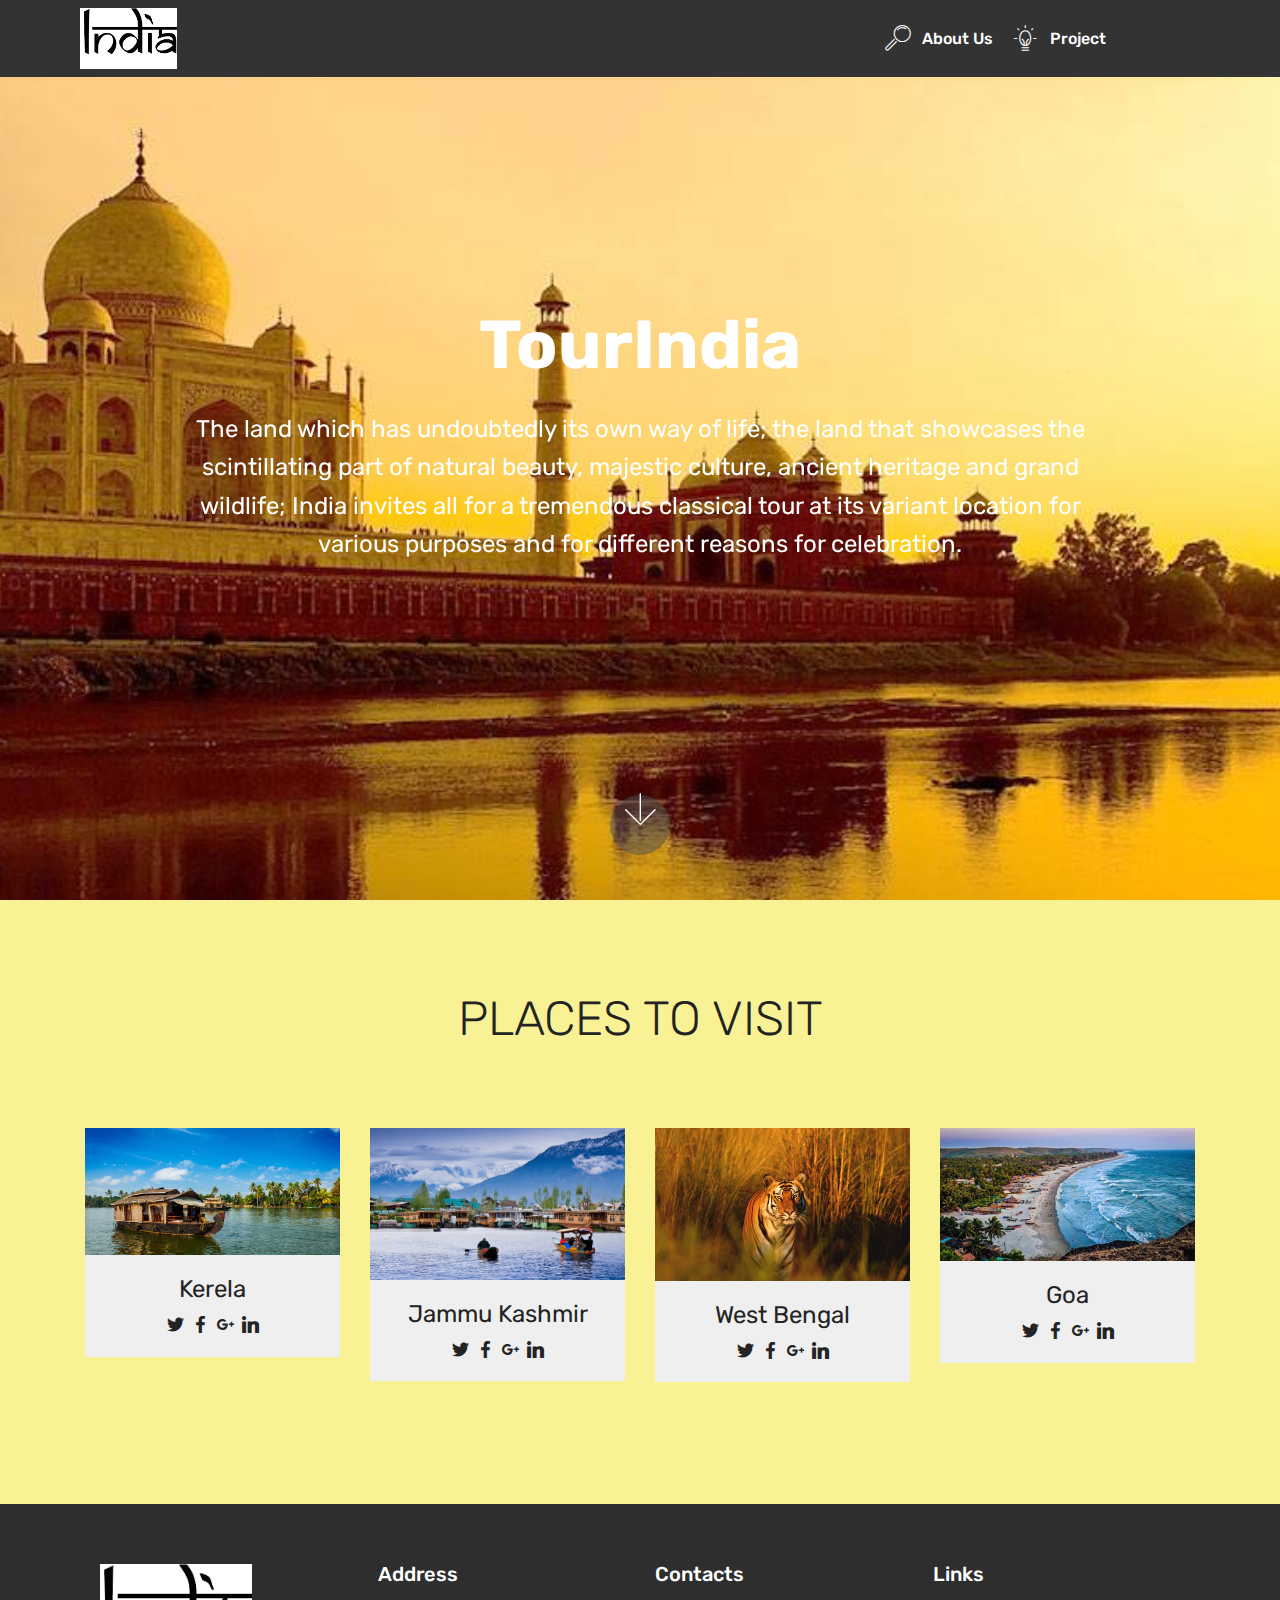
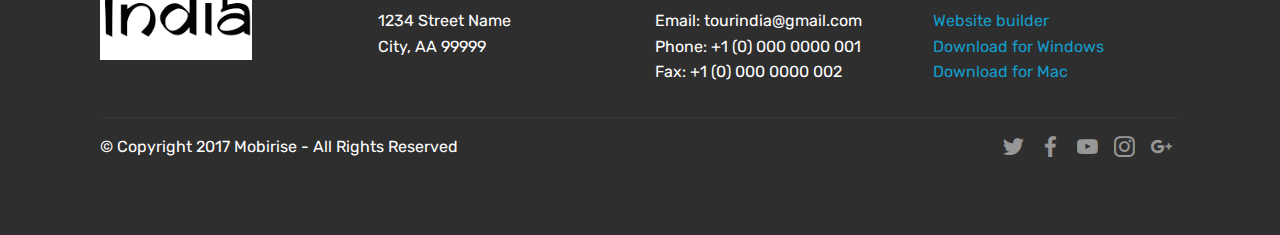
==== index.html @ 7cd4417c "create github pages" ====
<!DOCTYPE html>
<html >
<head>
  <!-- Site made with Mobirise Website Builder v4.6.5, https://mobirise.com -->
  <meta charset="UTF-8">
  <meta http-equiv="X-UA-Compatible" content="IE=edge">
  <meta name="generator" content="Mobirise v4.6.5, mobirise.com">
  <meta name="viewport" content="width=device-width, initial-scale=1, minimum-scale=1">
  <link rel="shortcut icon" href="assets/images/3-1-442x114.png" type="image/x-icon">
  <meta name="description" content="">
  <title>Home</title>
  <link rel="stylesheet" href="assets/web/assets/mobirise-icons/mobirise-icons.css">
  <link rel="stylesheet" href="assets/tether/tether.min.css">
  <link rel="stylesheet" href="assets/bootstrap/css/bootstrap.min.css">
  <link rel="stylesheet" href="assets/bootstrap/css/bootstrap-grid.min.css">
  <link rel="stylesheet" href="assets/bootstrap/css/bootstrap-reboot.min.css">
  <link rel="stylesheet" href="assets/socicon/css/styles.css">
  <link rel="stylesheet" href="assets/dropdown/css/style.css">
  <link rel="stylesheet" href="assets/theme/css/style.css">
  <link rel="stylesheet" href="assets/mobirise/css/mbr-additional.css" type="text/css">
  
  
  
</head>
<body>

<!-- Google Analytics -->
<!-- Global site tag (gtag.js) - Google Analytics -->
<script async src="https://www.googletagmanager.com/gtag/js?id=UA-113902270-1"></script>
<script>
  window.dataLayer = window.dataLayer || [];
  function gtag(){dataLayer.push(arguments);}
  gtag('js', new Date());

  gtag('config', 'UA-113902270-1');
</script>

<!-- /Google Analytics -->


  <section class="menu cid-qJ8VXp7LiE" once="menu" id="menu1-1">

    

    <nav class="navbar navbar-expand beta-menu navbar-dropdown align-items-center navbar-fixed-top navbar-toggleable-sm">
        <button class="navbar-toggler navbar-toggler-right" type="button" data-toggle="collapse" data-target="#navbarSupportedContent" aria-controls="navbarSupportedContent" aria-expanded="false" aria-label="Toggle navigation">
            <div class="hamburger">
                <span></span>
                <span></span>
                <span></span>
                <span></span>
            </div>
        </button>
        <div class="menu-logo">
            <div class="navbar-brand">
                <span class="navbar-logo">
                    <a href="https://mobirise.com">
                         <img src="assets/images/3-1-442x114.png" alt="Mobirise" title="" style="height: 3.8rem;">
                    </a>
                </span>
                <span class="navbar-caption-wrap"><a class="navbar-caption text-white display-4" href="https://mobirise.com"></a></span>
            </div>
        </div>
        <div class="collapse navbar-collapse" id="navbarSupportedContent">
            <ul class="navbar-nav nav-dropdown nav-right" data-app-modern-menu="true"><li class="nav-item">
                    <a class="nav-link link text-white display-4" href="index.html#footer1-4">
                        <span class="mbri-search mbr-iconfont mbr-iconfont-btn"></span>
                        About Us
                    </a>
                </li><li class="nav-item"><a class="nav-link link text-white display-4" href="page1.html"><span class="mbri-idea mbr-iconfont mbr-iconfont-btn"></span>
                        Project &nbsp; &nbsp; &nbsp; &nbsp; &nbsp; &nbsp; &nbsp; &nbsp; &nbsp; &nbsp;&nbsp;</a></li></ul>
            
        </div>
    </nav>
</section>

<section class="engine"><a href="https://mobirise.ws/h">how to make own website</a></section><section class="cid-qJ8TWxuLYq mbr-fullscreen mbr-parallax-background" id="header2-0">

    

    

    <div class="container align-center">
        <div class="row justify-content-md-center">
            <div class="mbr-white col-md-10">
                <h1 class="mbr-section-title mbr-bold pb-3 mbr-fonts-style display-1">
                    TourIndia</h1>
                
                <p class="mbr-text pb-3 mbr-fonts-style display-5">
                    The land which has undoubtedly its own way of life; the land that showcases the scintillating part of natural beauty, majestic culture, ancient heritage and grand wildlife; India invites all for a tremendous classical tour at its variant location for various purposes and for different reasons for celebration.
                </p>
                
            </div>
        </div>
    </div>
    <div class="mbr-arrow hidden-sm-down" aria-hidden="true">
        <a href="#next">
            <i class="mbri-down mbr-iconfont"></i>
        </a>
    </div>
</section>

<section class="features16 cid-qJ8Z9DR9eZ" id="features16-3">
    
    
    
    <div class="container align-center">
        <h2 class="pb-3 mbr-fonts-style mbr-section-title display-2">PLACES TO VISIT</h2>
        <h3 class="pb-5 mbr-section-subtitle mbr-fonts-style mbr-light display-5"></h3>
        <div class="row media-row">
            
        <div class="team-item col-lg-3 col-md-6">
                <div class="item-image">
                    <a href="https://en.wikipedia.org/wiki/Kerela,_Mali" target="_blank"><img src="assets/images/2-1-800x400.jpg" alt="" title=""></a>
                </div>
                <div class="item-caption py-3">
                    <div class="item-name px-2">
                        <p class="mbr-fonts-style display-5">Kerela<br></p>
                    </div>
                    <div class="item-role px-2">
                        <p></p>
                    </div>
                    <div class="item-social pt-2">
                        <a href="https://twitter.com/mobirise" target="_blank">
                            <span class="p-1 socicon-twitter socicon mbr-iconfont mbr-iconfont-social"></span>
                        </a>
                        <a href="https://www.facebook.com/pages/Mobirise/1616226671953247" target="_blank">
                            <span class="p-1 socicon-facebook socicon mbr-iconfont mbr-iconfont-social"></span>
                        </a>
                        <a href="https://plus.google.com/u/0/+Mobirise" target="_blank">
                            <span class="p-1 socicon-googleplus socicon mbr-iconfont mbr-iconfont-social"></span>
                        </a>
                        <a href="https://www.linkedin.com/in/mobirise" target="_blank">
                            <span class="p-1 socicon-linkedin socicon mbr-iconfont mbr-iconfont-social"></span>
                        </a>
                        <a href="https://www.instagram.com/mobirise/" target="_blank">
                            
                        </a>
                        <a href="https://www.youtube.com/channel/UCt_tncVAetpK5JeM8L-8jyw" target="_blank">    
                            
                        </a>
                    </div>
                </div>
            </div><div class="team-item col-lg-3 col-md-6">
                <div class="item-image">
                    <a href="https://en.wikipedia.org/wiki/Jammu_and_Kashmir" target="_blank"><img src="assets/images/4-754x450.png" alt="" title=""></a>
                </div>
                <div class="item-caption py-3">
                    <div class="item-name px-2">
                        <p class="mbr-fonts-style display-5">Jammu Kashmir</p>
                    </div>
                    <div class="item-role px-2">
                        <p></p>
                    </div>
                    <div class="item-social pt-2">
                        <a href="https://twitter.com/mobirise" target="_blank">
                            <span class="p-1 socicon-twitter socicon mbr-iconfont mbr-iconfont-social"></span>
                        </a>
                        <a href="https://www.facebook.com/pages/Mobirise/1616226671953247" target="_blank">
                            <span class="p-1 socicon-facebook socicon mbr-iconfont mbr-iconfont-social"></span>
                        </a>
                        <a href="https://plus.google.com/u/0/+Mobirise" target="_blank">
                            <span class="p-1 socicon-googleplus socicon mbr-iconfont mbr-iconfont-social"></span>
                        </a>
                        <a href="https://www.linkedin.com/in/mobirise" target="_blank">
                            <span class="p-1 socicon-linkedin socicon mbr-iconfont mbr-iconfont-social"></span>
                        </a>
                        <a href="https://www.instagram.com/mobirise/" target="_blank">
                            
                        </a>
                        <a href="https://www.youtube.com/channel/UCt_tncVAetpK5JeM8L-8jyw" target="_blank">    
                            
                        </a>
                    </div>
                </div>
            </div><div class="team-item col-lg-3 col-md-6">
                <div class="item-image">
                    <a href="https://en.wikipedia.org/wiki/West_Bengal" target="_blank"><img src="assets/images/5-1000x600.jpg" alt="" title=""></a>
                </div>
                <div class="item-caption py-3">
                    <div class="item-name px-2">
                        <p class="mbr-fonts-style display-5">West Bengal</p>
                    </div>
                    <div class="item-role px-2">
                        <p></p>
                    </div>
                    <div class="item-social pt-2">
                        <a href="https://twitter.com/mobirise" target="_blank">
                            <span class="p-1 socicon-twitter socicon mbr-iconfont mbr-iconfont-social"></span>
                        </a>
                        <a href="https://www.facebook.com/pages/Mobirise/1616226671953247" target="_blank">
                            <span class="p-1 socicon-facebook socicon mbr-iconfont mbr-iconfont-social"></span>
                        </a>
                        <a href="https://plus.google.com/u/0/+Mobirise" target="_blank">
                            <span class="p-1 socicon-googleplus socicon mbr-iconfont mbr-iconfont-social"></span>
                        </a>
                        <a href="https://www.linkedin.com/in/mobirise" target="_blank">
                            <span class="p-1 socicon-linkedin socicon mbr-iconfont mbr-iconfont-social"></span>
                        </a>
                        <a href="https://www.instagram.com/mobirise/" target="_blank">
                            
                        </a>
                        <a href="https://www.youtube.com/channel/UCt_tncVAetpK5JeM8L-8jyw" target="_blank">    
                            
                        </a>
                    </div>
                </div>
            </div><div class="team-item col-lg-3 col-md-6">
                <div class="item-image">
                    <a href="https://en.wikipedia.org/wiki/Goa" target="_blank"><img src="assets/images/6-738x387.jpg" alt="" title=""></a>
                </div>
                <div class="item-caption py-3">
                    <div class="item-name px-2">
                        <p class="mbr-fonts-style display-5">Goa</p>
                    </div>
                    <div class="item-role px-2">
                        <p></p>
                    </div>
                    <div class="item-social pt-2">
                        <a href="https://twitter.com/mobirise" target="_blank">
                            <span class="p-1 socicon-twitter socicon mbr-iconfont mbr-iconfont-social"></span>
                        </a>
                        <a href="https://www.facebook.com/pages/Mobirise/1616226671953247" target="_blank">
                            <span class="p-1 socicon-facebook socicon mbr-iconfont mbr-iconfont-social"></span>
                        </a>
                        <a href="https://plus.google.com/u/0/+Mobirise" target="_blank">
                            <span class="p-1 socicon-googleplus socicon mbr-iconfont mbr-iconfont-social"></span>
                        </a>
                        <a href="https://www.linkedin.com/in/mobirise" target="_blank">
                            <span class="p-1 socicon-linkedin socicon mbr-iconfont mbr-iconfont-social"></span>
                        </a>
                        <a href="https://www.instagram.com/mobirise/" target="_blank">
                            
                        </a>
                        <a href="https://www.youtube.com/channel/UCt_tncVAetpK5JeM8L-8jyw" target="_blank">    
                            
                        </a>
                    </div>
                </div>
            </div></div>    
    </div>
</section>

<section class="cid-qJ93YgOelG" id="footer1-4">

    

    

    <div class="container">
        <div class="media-container-row content text-white">
            <div class="col-12 col-md-3">
                <div class="media-wrap">
                    <a href="https://mobirise.com/">
                        <img src="assets/images/3-2-442x114.png" alt="Mobirise" title="">
                    </a>
                </div>
            </div>
            <div class="col-12 col-md-3 mbr-fonts-style display-7">
                <h5 class="pb-3">
                    Address
                </h5>
                <p class="mbr-text">
                    1234 Street Name
                    <br>City, AA 99999
                </p>
            </div>
            <div class="col-12 col-md-3 mbr-fonts-style display-7">
                <h5 class="pb-3">
                    Contacts
                </h5>
                <p class="mbr-text">
                    Email: tourindia@gmail.com
                    <br>Phone: +1 (0) 000 0000 001
                    <br>Fax: +1 (0) 000 0000 002
                </p>
            </div>
            <div class="col-12 col-md-3 mbr-fonts-style display-7">
                <h5 class="pb-3">
                    Links
                </h5>
                <p class="mbr-text">
                    <a class="text-primary" href="https://mobirise.com/">Website builder</a>
                    <br><a class="text-primary" href="https://mobirise.com/mobirise-free-win.zip">Download for Windows</a>
                    <br><a class="text-primary" href="https://mobirise.com/mobirise-free-mac.zip">Download for Mac</a>
                </p>
            </div>
        </div>
        <div class="footer-lower">
            <div class="media-container-row">
                <div class="col-sm-12">
                    <hr>
                </div>
            </div>
            <div class="media-container-row mbr-white">
                <div class="col-sm-6 copyright">
                    <p class="mbr-text mbr-fonts-style display-7">
                        © Copyright 2017 Mobirise - All Rights Reserved
                    </p>
                </div>
                <div class="col-md-6">
                    <div class="social-list align-right">
                        <div class="soc-item">
                            <a href="https://twitter.com" target="_blank">
                                <span class="mbr-iconfont mbr-iconfont-social socicon-twitter socicon"></span>
                            </a>
                        </div>
                        <div class="soc-item">
                            <a href="https://www.facebook.com" target="_blank">
                                <span class="mbr-iconfont mbr-iconfont-social socicon-facebook socicon"></span>
                            </a>
                        </div>
                        <div class="soc-item">
                            <a href="https://www.youtube.com/watch?v=fWuGEbPALy0" target="_blank">
                                <span class="mbr-iconfont mbr-iconfont-social socicon-youtube socicon"></span>
                            </a>
                        </div>
                        <div class="soc-item">
                            <a href="https://instagram.com" target="_blank">
                                <span class="mbr-iconfont mbr-iconfont-social socicon-instagram socicon"></span>
                            </a>
                        </div>
                        <div class="soc-item">
                            <a href="https://plus.google.com/u/0/+Mobirise" target="_blank">
                                <span class="socicon-googleplus socicon mbr-iconfont mbr-iconfont-social"></span>
                            </a>
                        </div>
                        
                    </div>
                </div>
            </div>
        </div>
    </div>
</section>


  <script src="assets/web/assets/jquery/jquery.min.js"></script>
  <script src="assets/popper/popper.min.js"></script>
  <script src="assets/tether/tether.min.js"></script>
  <script src="assets/bootstrap/js/bootstrap.min.js"></script>
  <script src="assets/dropdown/js/script.min.js"></script>
  <script src="assets/touchswipe/jquery.touch-swipe.min.js"></script>
  <script src="assets/parallax/jarallax.min.js"></script>
  <script src="assets/smoothscroll/smooth-scroll.js"></script>
  <script src="assets/theme/js/script.js"></script>
  
  
</body>
</html>
---- assets/web/assets/mobirise-icons/mobirise-icons.css ----
@font-face {
  font-family: 'MobiriseIcons';
  src:  url('mobirise-icons.eot?spat4u');
  src:  url('mobirise-icons.eot?spat4u#iefix') format('embedded-opentype'),
    url('mobirise-icons.ttf?spat4u') format('truetype'),
    url('mobirise-icons.woff?spat4u') format('woff'),
    url('mobirise-icons.svg?spat4u#MobiriseIcons') format('svg');
  font-weight: normal;
  font-style: normal;
}

[class^="mbri-"], [class*=" mbri-"] {
  /* use !important to prevent issues with browser extensions that change fonts */
  font-family: MobiriseIcons !important;
  speak: none;
  font-style: normal;
  font-weight: normal;
  font-variant: normal;
  text-transform: none;
  line-height: 1;

  /* Better Font Rendering =========== */
  -webkit-font-smoothing: antialiased;
  -moz-osx-font-smoothing: grayscale;
}

.mbri-add-submenu:before {
  content: "\e900";
}
.mbri-alert:before {
  content: "\e901";
}
.mbri-align-center:before {
  content: "\e902";
}
.mbri-align-justify:before {
  content: "\e903";
}
.mbri-align-left:before {
  content: "\e904";
}
.mbri-align-right:before {
  content: "\e905";
}
.mbri-android:before {
  content: "\e906";
}
.mbri-apple:before {
  content: "\e907";
}
.mbri-arrow-down:before {
  content: "\e908";
}
.mbri-arrow-next:before {
  content: "\e909";
}
.mbri-arrow-prev:before {
  content: "\e90a";
}
.mbri-arrow-up:before {
  content: "\e90b";
}
.mbri-bold:before {
  content: "\e90c";
}
.mbri-bookmark:before {
  content: "\e90d";
}
.mbri-bootstrap:before {
  content: "\e90e";
}
.mbri-briefcase:before {
  content: "\e90f";
}
.mbri-browse:before {
  content: "\e910";
}
.mbri-bulleted-list:before {
  content: "\e911";
}
.mbri-calendar:before {
  content: "\e912";
}
.mbri-camera:before {
  content: "\e913";
}
.mbri-cart-add:before {
  content: "\e914";
}
.mbri-cart-full:before {
  content: "\e915";
}
.mbri-cash:before {
  content: "\e916";
}
.mbri-change-style:before {
  content: "\e917";
}
.mbri-chat:before {
  content: "\e918";
}
.mbri-clock:before {
  content: "\e919";
}
.mbri-close:before {
  content: "\e91a";
}
.mbri-cloud:before {
  content: "\e91b";
}
.mbri-code:before {
  content: "\e91c";
}
.mbri-contact-form:before {
  content: "\e91d";
}
.mbri-credit-card:before {
  content: "\e91e";
}
.mbri-cursor-click:before {
  content: "\e91f";
}
.mbri-cust-feedback:before {
  content: "\e920";
}
.mbri-database:before {
  content: "\e921";
}
.mbri-delivery:before {
  content: "\e922";
}
.mbri-desktop:before {
  content: "\e923";
}
.mbri-devices:before {
  content: "\e924";
}
.mbri-down:before {
  content: "\e925";
}
.mbri-download:before {
  content: "\e989";
}
.mbri-drag-n-drop:before {
  content: "\e927";
}
.mbri-drag-n-drop2:before {
  content: "\e928";
}
.mbri-edit:before {
  content: "\e929";
}
.mbri-edit2:before {
  content: "\e92a";
}
.mbri-error:before {
  content: "\e92b";
}
.mbri-extension:before {
  content: "\e92c";
}
.mbri-features:before {
  content: "\e92d";
}
.mbri-file:before {
  content: "\e92e";
}
.mbri-flag:before {
  content: "\e92f";
}
.mbri-folder:before {
  content: "\e930";
}
.mbri-gift:before {
  content: "\e931";
}
.mbri-github:before {
  content: "\e932";
}
.mbri-globe:before {
  content: "\e933";
}
.mbri-globe-2:before {
  content: "\e934";
}
.mbri-growing-chart:before {
  content: "\e935";
}
.mbri-hearth:before {
  content: "\e936";
}
.mbri-help:before {
  content: "\e937";
}
.mbri-home:before {
  content: "\e938";
}
.mbri-hot-cup:before {
  content: "\e939";
}
.mbri-idea:before {
  content: "\e93a";
}
.mbri-image-gallery:before {
  content: "\e93b";
}
.mbri-image-slider:before {
  content: "\e93c";
}
.mbri-info:before {
  content: "\e93d";
}
.mbri-italic:before {
  content: "\e93e";
}
.mbri-key:before {
  content: "\e93f";
}
.mbri-laptop:before {
  content: "\e940";
}
.mbri-layers:before {
  content: "\e941";
}
.mbri-left-right:before {
  content: "\e942";
}
.mbri-left:before {
  content: "\e943";
}
.mbri-letter:before {
  content: "\e944";
}
.mbri-like:before {
  content: "\e945";
}
.mbri-link:before {
  content: "\e946";
}
.mbri-lock:before {
  content: "\e947";
}
.mbri-login:before {
  content: "\e948";
}
.mbri-logout:before {
  content: "\e949";
}
.mbri-magic-stick:before {
  content: "\e94a";
}
.mbri-map-pin:before {
  content: "\e94b";
}
.mbri-menu:before {
  content: "\e94c";
}
.mbri-mobile:before {
  content: "\e94d";
}
.mbri-mobile2:before {
  content: "\e94e";
}
.mbri-mobirise:before {
  content: "\e94f";
}
.mbri-more-horizontal:before {
  content: "\e950";
}
.mbri-more-vertical:before {
  content: "\e951";
}
.mbri-music:before {
  content: "\e952";
}
.mbri-new-file:before {
  content: "\e953";
}
.mbri-numbered-list:before {
  content: "\e954";
}
.mbri-opened-folder:before {
  content: "\e955";
}
.mbri-pages:before {
  content: "\e956";
}
.mbri-paper-plane:before {
  content: "\e957";
}
.mbri-paperclip:before {
  content: "\e958";
}
.mbri-photo:before {
  content: "\e959";
}
.mbri-photos:before {
  content: "\e95a";
}
.mbri-pin:before {
  content: "\e95b";
}
.mbri-play:before {
  content: "\e95c";
}
.mbri-plus:before {
  content: "\e95d";
}
.mbri-preview:before {
  content: "\e95e";
}
.mbri-print:before {
  content: "\e95f";
}
.mbri-protect:before {
  content: "\e960";
}
.mbri-question:before {
  content: "\e961";
}
.mbri-quote-left:before {
  content: "\e962";
}
.mbri-quote-right:before {
  content: "\e963";
}
.mbri-refresh:before {
  content: "\e964";
}
.mbri-responsive:before {
  content: "\e965";
}
.mbri-right:before {
  content: "\e966";
}
.mbri-rocket:before {
  content: "\e967";
}
.mbri-sad-face:before {
  content: "\e968";
}
.mbri-sale:before {
  content: "\e969";
}
.mbri-save:before {
  content: "\e96a";
}
.mbri-search:before {
  content: "\e96b";
}
.mbri-setting:before {
  content: "\e96c";
}
.mbri-setting2:before {
  content: "\e96d";
}
.mbri-setting3:before {
  content: "\e96e";
}
.mbri-share:before {
  content: "\e96f";
}
.mbri-shopping-bag:before {
  content: "\e970";
}
.mbri-shopping-basket:before {
  content: "\e971";
}
.mbri-shopping-cart:before {
  content: "\e972";
}
.mbri-sites:before {
  content: "\e973";
}
.mbri-smile-face:before {
  content: "\e974";
}
.mbri-speed:before {
  content: "\e975";
}
.mbri-star:before {
  content: "\e976";
}
.mbri-success:before {
  content: "\e977";
}
.mbri-sun:before {
  content: "\e978";
}
.mbri-sun2:before {
  content: "\e979";
}
.mbri-tablet:before {
  content: "\e97a";
}
.mbri-tablet-vertical:before {
  content: "\e97b";
}
.mbri-target:before {
  content: "\e97c";
}
.mbri-timer:before {
  content: "\e97d";
}
.mbri-to-ftp:before {
  content: "\e97e";
}
.mbri-to-local-drive:before {
  content: "\e97f";
}
.mbri-touch-swipe:before {
  content: "\e980";
}
.mbri-touch:before {
  content: "\e981";
}
.mbri-trash:before {
  content: "\e982";
}
.mbri-underline:before {
  content: "\e983";
}
.mbri-unlink:before {
  content: "\e984";
}
.mbri-unlock:before {
  content: "\e985";
}
.mbri-up-down:before {
  content: "\e986";
}
.mbri-up:before {
  content: "\e987";
}
.mbri-update:before {
  content: "\e988";
}
.mbri-upload:before {
 content: "\e926"; 
}
.mbri-user:before {
  content: "\e98a";
}
.mbri-user2:before {
  content: "\e98b";
}
.mbri-users:before {
  content: "\e98c";
}
.mbri-video:before {
  content: "\e98d";
}
.mbri-video-play:before {
  content: "\e98e";
}
.mbri-watch:before {
  content: "\e98f";
}
.mbri-website-theme:before {
  content: "\e990";
}
.mbri-wifi:before {
  content: "\e991";
}
.mbri-windows:before {
  content: "\e992";
}
.mbri-zoom-out:before {
  content: "\e993";
}
.mbri-redo:before {
  content: "\e994";
}
.mbri-undo:before {
  content: "\e995";
}
---- assets/socicon/css/styles.css ----
@charset "UTF-8";

@font-face {
  font-family: "socicon";
  src:url("../fonts/socicon.eot");
  src:url("../fonts/socicon.eot?#iefix") format("embedded-opentype"),
    url("../fonts/socicon.woff") format("woff"),
    url("../fonts/socicon.ttf") format("truetype"),
    url("../fonts/socicon.svg#socicon") format("svg");
  font-weight: normal;
  font-style: normal;

}

[data-icon]:before {
  font-family: "socicon" !important;
  content: attr(data-icon);
  font-style: normal !important;
  font-weight: normal !important;
  font-variant: normal !important;
  text-transform: none !important;
  speak: none;
  line-height: 1;
  -webkit-font-smoothing: antialiased;
  -moz-osx-font-smoothing: grayscale;
}

[class^="socicon-"]:before,
[class*=" socicon-"]:before {
  font-family: "socicon" !important;
  font-style: normal !important;
  font-weight: normal !important;
  font-variant: normal !important;
  text-transform: none !important;
  speak: none;
  line-height: 1;
  -webkit-font-smoothing: antialiased;
  -moz-osx-font-smoothing: grayscale;
}

.socicon-modelmayhem:before {
  content: "\e000";
}
.socicon-mixcloud:before {
  content: "\e001";
}
.socicon-drupal:before {
  content: "\e002";
}
.socicon-swarm:before {
  content: "\e003";
}
.socicon-istock:before {
  content: "\e004";
}
.socicon-yammer:before {
  content: "\e005";
}
.socicon-ello:before {
  content: "\e006";
}
.socicon-stackoverflow:before {
  content: "\e007";
}
.socicon-persona:before {
  content: "\e008";
}
.socicon-triplej:before {
  content: "\e009";
}
.socicon-houzz:before {
  content: "\e00a";
}
.socicon-rss:before {
  content: "\e00b";
}
.socicon-paypal:before {
  content: "\e00c";
}
.socicon-odnoklassniki:before {
  content: "\e00d";
}
.socicon-airbnb:before {
  content: "\e00e";
}
.socicon-periscope:before {
  content: "\e00f";
}
.socicon-outlook:before {
  content: "\e010";
}
.socicon-coderwall:before {
  content: "\e011";
}
.socicon-tripadvisor:before {
  content: "\e012";
}
.socicon-appnet:before {
  content: "\e013";
}
.socicon-goodreads:before {
  content: "\e014";
}
.socicon-tripit:before {
  content: "\e015";
}
.socicon-lanyrd:before {
  content: "\e016";
}
.socicon-slideshare:before {
  content: "\e017";
}
.socicon-buffer:before {
  content: "\e018";
}
.socicon-disqus:before {
  content: "\e019";
}
.socicon-vkontakte:before {
  content: "\e01a";
}
.socicon-whatsapp:before {
  content: "\e01b";
}
.socicon-patreon:before {
  content: "\e01c";
}
.socicon-storehouse:before {
  content: "\e01d";
}
.socicon-pocket:before {
  content: "\e01e";
}
.socicon-mail:before {
  content: "\e01f";
}
.socicon-blogger:before {
  content: "\e020";
}
.socicon-technorati:before {
  content: "\e021";
}
.socicon-reddit:before {
  content: "\e022";
}
.socicon-dribbble:before {
  content: "\e023";
}
.socicon-stumbleupon:before {
  content: "\e024";
}
.socicon-digg:before {
  content: "\e025";
}
.socicon-envato:before {
  content: "\e026";
}
.socicon-behance:before {
  content: "\e027";
}
.socicon-delicious:before {
  content: "\e028";
}
.socicon-deviantart:before {
  content: "\e029";
}
.socicon-forrst:before {
  content: "\e02a";
}
.socicon-play:before {
  content: "\e02b";
}
.socicon-zerply:before {
  content: "\e02c";
}
.socicon-wikipedia:before {
  content: "\e02d";
}
.socicon-apple:before {
  content: "\e02e";
}
.socicon-flattr:before {
  content: "\e02f";
}
.socicon-github:before {
  content: "\e030";
}
.socicon-renren:before {
  content: "\e031";
}
.socicon-friendfeed:before {
  content: "\e032";
}
.socicon-newsvine:before {
  content: "\e033";
}
.socicon-identica:before {
  content: "\e034";
}
.socicon-bebo:before {
  content: "\e035";
}
.socicon-zynga:before {
  content: "\e036";
}
.socicon-steam:before {
  content: "\e037";
}
.socicon-xbox:before {
  content: "\e038";
}
.socicon-windows:before {
  content: "\e039";
}
.socicon-qq:before {
  content: "\e03a";
}
.socicon-douban:before {
  content: "\e03b";
}
.socicon-meetup:before {
  content: "\e03c";
}
.socicon-playstation:before {
  content: "\e03d";
}
.socicon-android:before {
  content: "\e03e";
}
.socicon-snapchat:before {
  content: "\e03f";
}
.socicon-twitter:before {
  content: "\e040";
}
.socicon-facebook:before {
  content: "\e041";
}
.socicon-googleplus:before {
  content: "\e042";
}
.socicon-pinterest:before {
  content: "\e043";
}
.socicon-foursquare:before {
  content: "\e044";
}
.socicon-yahoo:before {
  content: "\e045";
}
.socicon-skype:before {
  content: "\e046";
}
.socicon-yelp:before {
  content: "\e047";
}
.socicon-feedburner:before {
  content: "\e048";
}
.socicon-linkedin:before {
  content: "\e049";
}
.socicon-viadeo:before {
  content: "\e04a";
}
.socicon-xing:before {
  content: "\e04b";
}
.socicon-myspace:before {
  content: "\e04c";
}
.socicon-soundcloud:before {
  content: "\e04d";
}
.socicon-spotify:before {
  content: "\e04e";
}
.socicon-grooveshark:before {
  content: "\e04f";
}
.socicon-lastfm:before {
  content: "\e050";
}
.socicon-youtube:before {
  content: "\e051";
}
.socicon-vimeo:before {
  content: "\e052";
}
.socicon-dailymotion:before {
  content: "\e053";
}
.socicon-vine:before {
  content: "\e054";
}
.socicon-flickr:before {
  content: "\e055";
}
.socicon-500px:before {
  content: "\e056";
}
.socicon-wordpress:before {
  content: "\e058";
}
.socicon-tumblr:before {
  content: "\e059";
}
.socicon-twitch:before {
  content: "\e05a";
}
.socicon-8tracks:before {
  content: "\e05b";
}
.socicon-amazon:before {
  content: "\e05c";
}
.socicon-icq:before {
  content: "\e05d";
}
.socicon-smugmug:before {
  content: "\e05e";
}
.socicon-ravelry:before {
  content: "\e05f";
}
.socicon-weibo:before {
  content: "\e060";
}
.socicon-baidu:before {
  content: "\e061";
}
.socicon-angellist:before {
  content: "\e062";
}
.socicon-ebay:before {
  content: "\e063";
}
.socicon-imdb:before {
  content: "\e064";
}
.socicon-stayfriends:before {
  content: "\e065";
}
.socicon-residentadvisor:before {
  content: "\e066";
}
.socicon-google:before {
  content: "\e067";
}
.socicon-yandex:before {
  content: "\e068";
}
.socicon-sharethis:before {
  content: "\e069";
}
.socicon-bandcamp:before {
  content: "\e06a";
}
.socicon-itunes:before {
  content: "\e06b";
}
.socicon-deezer:before {
  content: "\e06c";
}
.socicon-telegram:before {
  content: "\e06e";
}
.socicon-openid:before {
  content: "\e06f";
}
.socicon-amplement:before {
  content: "\e070";
}
.socicon-viber:before {
  content: "\e071";
}
.socicon-zomato:before {
  content: "\e072";
}
.socicon-draugiem:before {
  content: "\e074";
}
.socicon-endomodo:before {
  content: "\e075";
}
.socicon-filmweb:before {
  content: "\e076";
}
.socicon-stackexchange:before {
  content: "\e077";
}
.socicon-wykop:before {
  content: "\e078";
}
.socicon-teamspeak:before {
  content: "\e079";
}
.socicon-teamviewer:before {
  content: "\e07a";
}
.socicon-ventrilo:before {
  content: "\e07b";
}
.socicon-younow:before {
  content: "\e07c";
}
.socicon-raidcall:before {
  content: "\e07d";
}
.socicon-mumble:before {
  content: "\e07e";
}
.socicon-medium:before {
  content: "\e06d";
}
.socicon-bebee:before {
  content: "\e07f";
}
.socicon-hitbox:before {
  content: "\e080";
}
.socicon-reverbnation:before {
  content: "\e081";
}
.socicon-formulr:before {
  content: "\e082";
}
.socicon-instagram:before {
  content: "\e057";
}
.socicon-battlenet:before {
  content: "\e083";
}
.socicon-chrome:before {
  content: "\e084";
}
.socicon-discord:before {
  content: "\e086";
}
.socicon-issuu:before {
  content: "\e087";
}
.socicon-macos:before {
  content: "\e088";
}
.socicon-firefox:before {
  content: "\e089";
}
.socicon-opera:before {
  content: "\e08d";
}
.socicon-keybase:before {
  content: "\e090";
}
.socicon-alliance:before {
  content: "\e091";
}
.socicon-livejournal:before {
  content: "\e092";
}
.socicon-googlephotos:before {
  content: "\e093";
}
.socicon-horde:before {
  content: "\e094";
}
.socicon-etsy:before {
  content: "\e095";
}
.socicon-zapier:before {
  content: "\e096";
}
.socicon-google-scholar:before {
  content: "\e097";
}
.socicon-researchgate:before {
  content: "\e098";
}
.socicon-wechat:before {
  content: "\e099";
}
.socicon-strava:before {
  content: "\e09a";
}
.socicon-line:before {
  content: "\e09b";
}
.socicon-lyft:before {
  content: "\e09c";
}
.socicon-uber:before {
  content: "\e09d";
}
.socicon-songkick:before {
  content: "\e09e";
}
.socicon-viewbug:before {
  content: "\e09f";
}
.socicon-googlegroups:before {
  content: "\e0a0";
}
.socicon-quora:before {
  content: "\e073";
}
.socicon-diablo:before {
  content: "\e085";
}
.socicon-blizzard:before {
  content: "\e0a1";
}
.socicon-hearthstone:before {
  content: "\e08b";
}
.socicon-heroes:before {
  content: "\e08a";
}
.socicon-overwatch:before {
  content: "\e08c";
}
.socicon-warcraft:before {
  content: "\e08e";
}
.socicon-starcraft:before {
  content: "\e08f";
}
.socicon-beam:before {
  content: "\e0a2";
}
.socicon-curse:before {
  content: "\e0a3";
}
.socicon-player:before {
  content: "\e0a4";
}
.socicon-streamjar:before {
  content: "\e0a5";
}
.socicon-nintendo:before {
  content: "\e0a6";
}
.socicon-hellocoton:before {
  content: "\e0a7";
}
---- assets/dropdown/css/style.css ----
.navbar-dropdown {
  left: 0;
  padding: 0;
  position: absolute;
  right: 0;
  top: 0;
  transition: all 0.45s ease;
  z-index: 1030;
  background: #282828; }
  .navbar-dropdown .navbar-logo {
    margin-right: 0.8rem;
    transition: margin 0.3s ease-in-out;
    vertical-align: middle; }
    .navbar-dropdown .navbar-logo img {
      height: 3.125rem;
      transition: all 0.3s ease-in-out; }
    .navbar-dropdown .navbar-logo.mbr-iconfont {
      font-size: 3.125rem;
      line-height: 3.125rem; }
  .navbar-dropdown .navbar-caption {
    font-weight: 700;
    white-space: normal;
    vertical-align: -4px;
    line-height: 3.125rem !important; }
    .navbar-dropdown .navbar-caption, .navbar-dropdown .navbar-caption:hover {
      color: inherit;
      text-decoration: none; }
  .navbar-dropdown .mbr-iconfont + .navbar-caption {
    vertical-align: -1px; }
  .navbar-dropdown.navbar-fixed-top {
    position: fixed; }
  .navbar-dropdown .navbar-brand span {
    vertical-align: -4px; }
  .navbar-dropdown.bg-color.transparent {
    background: none; }
  .navbar-dropdown.navbar-short .navbar-brand {
    padding: 0.625rem 0; }
    .navbar-dropdown.navbar-short .navbar-brand span {
      vertical-align: -1px; }
  .navbar-dropdown.navbar-short .navbar-caption {
    line-height: 2.375rem !important;
    vertical-align: -2px; }
  .navbar-dropdown.navbar-short .navbar-logo {
    margin-right: 0.5rem; }
    .navbar-dropdown.navbar-short .navbar-logo img {
      height: 2.375rem; }
    .navbar-dropdown.navbar-short .navbar-logo.mbr-iconfont {
      font-size: 2.375rem;
      line-height: 2.375rem; }
  .navbar-dropdown.navbar-short .mbr-table-cell {
    height: 3.625rem; }
  .navbar-dropdown .navbar-close {
    left: 0.6875rem;
    position: fixed;
    top: 0.75rem;
    z-index: 1000; }
  .navbar-dropdown .hamburger-icon {
    content: "";
    display: inline-block;
    vertical-align: middle;
    width: 16px;
    -webkit-box-shadow: 0 -6px 0 1px #282828,0 0 0 1px #282828,0 6px 0 1px #282828;
    -moz-box-shadow: 0 -6px 0 1px #282828,0 0 0 1px #282828,0 6px 0 1px #282828;
    box-shadow: 0 -6px 0 1px #282828,0 0 0 1px #282828,0 6px 0 1px #282828; }

.dropdown-menu .dropdown-toggle[data-toggle="dropdown-submenu"]::after {
  border-bottom: 0.35em solid transparent;
  border-left: 0.35em solid;
  border-right: 0;
  border-top: 0.35em solid transparent;
  margin-left: 0.3rem; }

.dropdown-menu .dropdown-item:focus {
  outline: 0; }

.nav-dropdown {
  font-size: 0.75rem;
  font-weight: 500;
  height: auto !important; }
  .nav-dropdown .nav-btn {
    padding-left: 1rem; }
  .nav-dropdown .link {
    margin: .667em 1.667em;
    font-weight: 500;
    padding: 0;
    transition: color .2s ease-in-out; }
    .nav-dropdown .link.dropdown-toggle {
      margin-right: 2.583em; }
      .nav-dropdown .link.dropdown-toggle::after {
        margin-left: .25rem;
        border-top: 0.35em solid;
        border-right: 0.35em solid transparent;
        border-left: 0.35em solid transparent;
        border-bottom: 0; }
      .nav-dropdown .link.dropdown-toggle[aria-expanded="true"] {
        margin: 0;
        padding: 0.667em 3.263em  0.667em 1.667em; }
  .nav-dropdown .link::after,
  .nav-dropdown .dropdown-item::after {
    color: inherit; }
  .nav-dropdown .btn {
    font-size: 0.75rem;
    font-weight: 700;
    letter-spacing: 0;
    margin-bottom: 0;
    padding-left: 1.25rem;
    padding-right: 1.25rem; }
  .nav-dropdown .dropdown-menu {
    border-radius: 0;
    border: 0;
    left: 0;
    margin: 0;
    padding-bottom: 1.25rem;
    padding-top: 1.25rem;
    position: relative; }
  .nav-dropdown .dropdown-submenu {
    margin-left: 0.125rem;
    top: 0; }
  .nav-dropdown .dropdown-item {
    font-weight: 500;
    line-height: 2;
    padding: 0.3846em 4.615em 0.3846em 1.5385em;
    position: relative;
    transition: color .2s ease-in-out, background-color .2s ease-in-out; }
    .nav-dropdown .dropdown-item::after {
      margin-top: -0.3077em;
      position: absolute;
      right: 1.1538em;
      top: 50%; }
    .nav-dropdown .dropdown-item:focus, .nav-dropdown .dropdown-item:hover {
      background: none; }

@media (max-width: 767px) {
  .nav-dropdown.navbar-toggleable-sm {
    bottom: 0;
    display: none;
    left: 0;
    overflow-x: hidden;
    position: fixed;
    top: 0;
    transform: translateX(-100%);
    -ms-transform: translateX(-100%);
    -webkit-transform: translateX(-100%);
    width: 18.75rem;
    z-index: 999; } }
.nav-dropdown.navbar-toggleable-xl {
  bottom: 0;
  display: none;
  left: 0;
  overflow-x: hidden;
  position: fixed;
  top: 0;
  transform: translateX(-100%);
  -ms-transform: translateX(-100%);
  -webkit-transform: translateX(-100%);
  width: 18.75rem;
  z-index: 999; }

.nav-dropdown-sm {
  display: block !important;
  overflow-x: hidden;
  overflow: auto;
  padding-top: 3.875rem; }
  .nav-dropdown-sm::after {
    content: "";
    display: block;
    height: 3rem;
    width: 100%; }
  .nav-dropdown-sm.collapse.in ~ .navbar-close {
    display: block !important; }
  .nav-dropdown-sm.collapsing, .nav-dropdown-sm.collapse.in {
    transform: translateX(0);
    -ms-transform: translateX(0);
    -webkit-transform: translateX(0);
    transition: all 0.25s ease-out;
    -webkit-transition: all 0.25s ease-out;
    background: #282828; }
  .nav-dropdown-sm.collapsing[aria-expanded="false"] {
    transform: translateX(-100%);
    -ms-transform: translateX(-100%);
    -webkit-transform: translateX(-100%); }
  .nav-dropdown-sm .nav-item {
    display: block;
    margin-left: 0 !important;
    padding-left: 0; }
  .nav-dropdown-sm .link,
  .nav-dropdown-sm .dropdown-item {
    border-top: 1px dotted rgba(255, 255, 255, 0.1);
    font-size: 0.8125rem;
    line-height: 1.6;
    margin: 0 !important;
    padding: 0.875rem 2.4rem 0.875rem 1.5625rem !important;
    position: relative;
    white-space: normal; }
    .nav-dropdown-sm .link:focus, .nav-dropdown-sm .link:hover,
    .nav-dropdown-sm .dropdown-item:focus,
    .nav-dropdown-sm .dropdown-item:hover {
      background: rgba(0, 0, 0, 0.2) !important;
      color: #c0a375; }
  .nav-dropdown-sm .nav-btn {
    position: relative;
    padding: 1.5625rem 1.5625rem 0 1.5625rem; }
    .nav-dropdown-sm .nav-btn::before {
      border-top: 1px dotted rgba(255, 255, 255, 0.1);
      content: "";
      left: 0;
      position: absolute;
      top: 0;
      width: 100%; }
    .nav-dropdown-sm .nav-btn + .nav-btn {
      padding-top: 0.625rem; }
      .nav-dropdown-sm .nav-btn + .nav-btn::before {
        display: none; }
  .nav-dropdown-sm .btn {
    padding: 0.625rem 0; }
  .nav-dropdown-sm .dropdown-toggle[data-toggle="dropdown-submenu"]::after {
    margin-left: .25rem;
    border-top: 0.35em solid;
    border-right: 0.35em solid transparent;
    border-left: 0.35em solid transparent;
    border-bottom: 0; }
  .nav-dropdown-sm .dropdown-toggle[data-toggle="dropdown-submenu"][aria-expanded="true"]::after {
    border-top: 0;
    border-right: 0.35em solid transparent;
    border-left: 0.35em solid transparent;
    border-bottom: 0.35em solid; }
  .nav-dropdown-sm .dropdown-menu {
    margin: 0;
    padding: 0;
    position: relative;
    top: 0;
    left: 0;
    width: 100%;
    border: 0;
    float: none;
    border-radius: 0;
    background: none; }
  .nav-dropdown-sm .dropdown-submenu {
    left: 100%;
    margin-left: 0.125rem;
    margin-top: -1.25rem;
    top: 0; }

.navbar-toggleable-sm .nav-dropdown .dropdown-menu {
  position: absolute; }

.navbar-toggleable-sm .nav-dropdown .dropdown-submenu {
  left: 100%;
  margin-left: 0.125rem;
  margin-top: -1.25rem;
  top: 0; }

.navbar-toggleable-sm.opened .nav-dropdown .dropdown-menu {
  position: relative; }

.navbar-toggleable-sm.opened .nav-dropdown .dropdown-submenu {
  left: 0;
  margin-left: 00rem;
  margin-top: 0rem;
  top: 0; }

.is-builder .nav-dropdown.collapsing {
  transition: none !important; }

/*# sourceMappingURL=style.css.map */
---- assets/theme/css/style.css ----
/*!
 * Mobirise v4 theme (https://mobirise.com/)
 * Copyright 2017 Mobirise
 */
section {
  background-color: #eeeeee; }

section,
.container,
.container-fluid {
  position: relative;
  word-wrap: break-word; }

a.mbr-iconfont:hover {
  text-decoration: none; }

.article .lead p, .article .lead ul, .article .lead ol, .article .lead pre, .article .lead blockquote {
  margin-bottom: 0; }

a {
  font-style: normal;
  font-weight: 400;
  cursor: pointer; }
  a, a:hover {
    text-decoration: none; }

figure {
  margin-bottom: 0; }

body {
  color: #232323; }

h1, h2, h3, h4, h5, h6,
.h1, .h2, .h3, .h4, .h5, .h6,
.display-1, .display-2, .display-3, .display-4 {
  line-height: 1;
  word-break: break-word;
  word-wrap: break-word; }

b, strong {
  font-weight: bold; }

blockquote {
  padding: 10px 0 10px 20px;
  position: relative;
  border-left: 2px solid;
  border-color: #ff3366; }

input:-webkit-autofill, input:-webkit-autofill:hover, input:-webkit-autofill:focus, input:-webkit-autofill:active {
  transition-delay: 9999s;
  transition-property: background-color, color; }

textarea[type="hidden"] {
  display: none; }

body {
  position: relative; }

section {
  background-position: 50% 50%;
  background-repeat: no-repeat;
  background-size: cover; }
  section .mbr-background-video,
  section .mbr-background-video-preview {
    position: absolute;
    bottom: 0;
    left: 0;
    right: 0;
    top: 0; }

.hidden {
  visibility: hidden; }

.mbr-z-index20 {
  z-index: 20; }

/*! Base colors */
.mbr-white {
  color: #ffffff; }

.mbr-black {
  color: #000000; }

.mbr-bg-white {
  background-color: #ffffff; }

.mbr-bg-black {
  background-color: #000000; }

/*! Text-aligns */
.align-left {
  text-align: left; }

.align-center {
  text-align: center; }

.align-right {
  text-align: right; }

@media (max-width: 767px) {
  .align-left, .align-center, .align-right, .mbr-section-btn, .mbr-section-title {
    text-align: center; } }
/*! Font-weight  */
.mbr-light {
  font-weight: 300; }

.mbr-regular {
  font-weight: 400; }

.mbr-semibold {
  font-weight: 500; }

.mbr-bold {
  font-weight: 700; }

/*! Media  */
.media-size-item {
  -webkit-flex: 1 1 auto;
  -moz-flex: 1 1 auto;
  -ms-flex: 1 1 auto;
  -o-flex: 1 1 auto;
  flex: 1 1 auto; }

.media-content {
  -webkit-flex-basis: 100%;
  flex-basis: 100%; }

.media-container-row {
  display: -ms-flexbox;
  display: -webkit-flex;
  display: flex;
  -webkit-flex-direction: row;
  -ms-flex-direction: row;
  flex-direction: row;
  -webkit-flex-wrap: wrap;
  -ms-flex-wrap: wrap;
  flex-wrap: wrap;
  -webkit-justify-content: center;
  -ms-flex-pack: center;
  justify-content: center;
  -webkit-align-content: center;
  -ms-flex-line-pack: center;
  align-content: center;
  -webkit-align-items: start;
  -ms-flex-align: start;
  align-items: start; }
  .media-container-row .media-size-item {
    width: 400px; }

.media-container-column {
  display: -ms-flexbox;
  display: -webkit-flex;
  display: flex;
  -webkit-flex-direction: column;
  -ms-flex-direction: column;
  flex-direction: column;
  -webkit-flex-wrap: wrap;
  -ms-flex-wrap: wrap;
  flex-wrap: wrap;
  -webkit-justify-content: center;
  -ms-flex-pack: center;
  justify-content: center;
  -webkit-align-content: center;
  -ms-flex-line-pack: center;
  align-content: center;
  -webkit-align-items: stretch;
  -ms-flex-align: stretch;
  align-items: stretch; }
  .media-container-column > * {
    width: 100%; }

@media (min-width: 992px) {
  .media-container-row {
    -webkit-flex-wrap: nowrap;
    -ms-flex-wrap: nowrap;
    flex-wrap: nowrap; } }
figure {
  overflow: hidden; }

figure[mbr-media-size] {
  transition: width 0.1s; }

.mbr-figure img, .mbr-figure iframe {
  display: block;
  width: 100%; }

.card {
  background-color: transparent;
  border: none; }

.card-img {
  text-align: center;
  flex-shrink: 0; }

.media {
  max-width: 100%;
  margin: 0 auto; }

.mbr-figure {
  -ms-flex-item-align: center;
  -ms-grid-row-align: center;
  -webkit-align-self: center;
  align-self: center; }

.media-container > div {
  max-width: 100%; }

.mbr-figure img, .card-img img {
  width: 100%; }

@media (max-width: 991px) {
  .media-size-item {
    width: auto !important; }

  .media {
    width: auto; }

  .mbr-figure {
    width: 100% !important; } }
/*! Buttons */
.mbr-section-btn {
  margin-left: -.25rem;
  margin-right: -.25rem;
  font-size: 0; }

nav .mbr-section-btn {
  margin-left: 0rem;
  margin-right: 0rem; }

/*! Btn icon margin */
.btn .mbr-iconfont, .btn.btn-sm .mbr-iconfont {
  cursor: pointer;
  margin-right: 0.5rem; }

.btn.btn-md .mbr-iconfont, .btn.btn-md .mbr-iconfont {
  margin-right: 0.8rem; }

.mbr-regular {
  font-weight: 400; }

.mbr-semibold {
  font-weight: 500; }

.mbr-bold {
  font-weight: 700; }

[type="submit"] {
  -webkit-appearance: none; }

/*! Full-screen */
.mbr-fullscreen .mbr-overlay {
  min-height: 100vh; }

.mbr-fullscreen {
  display: flex;
  display: -webkit-flex;
  display: -moz-flex;
  display: -ms-flex;
  display: -o-flex;
  align-items: center;
  -webkit-align-items: center;
  min-height: 100vh;
  padding-top: 3rem;
  padding-bottom: 3rem; }

/*! Map */
.map {
  height: 25rem;
  position: relative; }
  .map iframe {
    width: 100%;
    height: 100%; }

/* Form */
.form-asterisk {
  font-family: initial;
  position: absolute;
  top: -2px;
  font-weight: normal; }

/*! Scroll to top arrow */
.mbr-arrow-up {
  bottom: 25px;
  right: 90px;
  position: fixed;
  text-align: right;
  z-index: 5000;
  color: #ffffff;
  font-size: 32px;
  transform: rotate(180deg);
  -webkit-transform: rotate(180deg); }

.mbr-arrow-up a {
  background: rgba(0, 0, 0, 0.2);
  border-radius: 3px;
  color: #fff;
  display: inline-block;
  height: 60px;
  width: 60px;
  outline-style: none !important;
  position: relative;
  text-decoration: none;
  transition: all .3s ease-in-out;
  cursor: pointer;
  text-align: center; }
  .mbr-arrow-up a:hover {
    background-color: rgba(0, 0, 0, 0.4); }
  .mbr-arrow-up a i {
    line-height: 60px; }

.mbr-arrow-up-icon {
  display: block;
  color: #fff; }

.mbr-arrow-up-icon::before {
  content: "\203a";
  display: inline-block;
  font-family: serif;
  font-size: 32px;
  line-height: 1;
  font-style: normal;
  position: relative;
  top: 6px;
  left: -4px;
  -webkit-transform: rotate(-90deg);
  transform: rotate(-90deg); }

/*! Arrow Down */
.mbr-arrow {
  position: absolute;
  bottom: 45px;
  left: 50%;
  width: 60px;
  height: 60px;
  cursor: pointer;
  background-color: rgba(80, 80, 80, 0.5);
  border-radius: 50%;
  -webkit-transform: translateX(-50%);
  transform: translateX(-50%); }
  .mbr-arrow > a {
    display: inline-block;
    text-decoration: none;
    outline-style: none;
    -webkit-animation: arrowdown 1.7s ease-in-out infinite;
    animation: arrowdown 1.7s ease-in-out infinite; }
    .mbr-arrow > a > i {
      position: absolute;
      top: -2px;
      left: 15px;
      font-size: 2rem; }

@keyframes arrowdown {
  0% {
    transform: translateY(0px);
    -webkit-transform: translateY(0px); }
  50% {
    transform: translateY(-5px);
    -webkit-transform: translateY(-5px); }
  100% {
    transform: translateY(0px);
    -webkit-transform: translateY(0px); } }
@-webkit-keyframes arrowdown {
  0% {
    transform: translateY(0px);
    -webkit-transform: translateY(0px); }
  50% {
    transform: translateY(-5px);
    -webkit-transform: translateY(-5px); }
  100% {
    transform: translateY(0px);
    -webkit-transform: translateY(0px); } }
@media (max-width: 500px) {
  .mbr-arrow-up {
    left: 50%;
    right: auto;
    transform: translateX(-50%) rotate(180deg);
    -webkit-transform: translateX(-50%) rotate(180deg); } }
/*Gradients animation*/
@keyframes gradient-animation {
  from {
    background-position: 0% 100%;
    animation-timing-function: ease-in-out; }
  to {
    background-position: 100% 0%;
    animation-timing-function: ease-in-out; } }
@-webkit-keyframes gradient-animation {
  from {
    background-position: 0% 100%;
    animation-timing-function: ease-in-out; }
  to {
    background-position: 100% 0%;
    animation-timing-function: ease-in-out; } }
.bg-gradient {
  background-size: 200% 200%;
  animation: gradient-animation 5s infinite alternate;
  -webkit-animation: gradient-animation 5s infinite alternate; }

.menu .navbar-brand {
  display: -webkit-flex; }
  .menu .navbar-brand span {
    display: flex;
    display: -webkit-flex; }
  .menu .navbar-brand .navbar-caption-wrap {
    display: -webkit-flex; }
  .menu .navbar-brand .navbar-logo img {
    display: -webkit-flex; }
@media (min-width: 768px) and (max-width: 991px) {
  .menu .navbar-toggleable-sm .navbar-nav {
    display: -webkit-box;
    display: -webkit-flex;
    display: -ms-flexbox; } }
@media (min-width: 992px) {
  .menu .navbar-nav.nav-dropdown {
    display: -webkit-flex; }
  .menu .navbar-toggleable-sm .navbar-collapse {
    display: -webkit-flex !important; } }

/*# sourceMappingURL=style.css.map */
.engine {
	position: absolute;
	text-indent: -2400px;
	text-align: center;
	padding: 0;
	top: 0;
	left: -2400px;
}
---- assets/mobirise/css/mbr-additional.css ----
@import url(https://fonts.googleapis.com/css?family=Rubik:300,300i,400,400i,500,500i,700,700i,900,900i);





body {
  font-style: normal;
  line-height: 1.5;
}
.mbr-section-title {
  font-style: normal;
  line-height: 1.2;
}
.mbr-section-subtitle {
  line-height: 1.3;
}
.mbr-text {
  font-style: normal;
  line-height: 1.6;
}
.display-1 {
  font-family: 'Rubik', sans-serif;
  font-size: 4.25rem;
}
.display-1 > .mbr-iconfont {
  font-size: 6.8rem;
}
.display-2 {
  font-family: 'Rubik', sans-serif;
  font-size: 3rem;
}
.display-2 > .mbr-iconfont {
  font-size: 4.8rem;
}
.display-4 {
  font-family: 'Rubik', sans-serif;
  font-size: 1rem;
}
.display-4 > .mbr-iconfont {
  font-size: 1.6rem;
}
.display-5 {
  font-family: 'Rubik', sans-serif;
  font-size: 1.5rem;
}
.display-5 > .mbr-iconfont {
  font-size: 2.4rem;
}
.display-7 {
  font-family: 'Rubik', sans-serif;
  font-size: 1rem;
}
.display-7 > .mbr-iconfont {
  font-size: 1.6rem;
}
/* ---- Fluid typography for mobile devices ---- */
/* 1.4 - font scale ratio ( bootstrap == 1.42857 ) */
/* 100vw - current viewport width */
/* (48 - 20)  48 == 48rem == 768px, 20 == 20rem == 320px(minimal supported viewport) */
/* 0.65 - min scale variable, may vary */
@media (max-width: 768px) {
  .display-1 {
    font-size: 3.4rem;
    font-size: calc( 2.1374999999999997rem + (4.25 - 2.1374999999999997) * ((100vw - 20rem) / (48 - 20)));
    line-height: calc( 1.4 * (2.1374999999999997rem + (4.25 - 2.1374999999999997) * ((100vw - 20rem) / (48 - 20))));
  }
  .display-2 {
    font-size: 2.4rem;
    font-size: calc( 1.7rem + (3 - 1.7) * ((100vw - 20rem) / (48 - 20)));
    line-height: calc( 1.4 * (1.7rem + (3 - 1.7) * ((100vw - 20rem) / (48 - 20))));
  }
  .display-4 {
    font-size: 0.8rem;
    font-size: calc( 1rem + (1 - 1) * ((100vw - 20rem) / (48 - 20)));
    line-height: calc( 1.4 * (1rem + (1 - 1) * ((100vw - 20rem) / (48 - 20))));
  }
  .display-5 {
    font-size: 1.2rem;
    font-size: calc( 1.175rem + (1.5 - 1.175) * ((100vw - 20rem) / (48 - 20)));
    line-height: calc( 1.4 * (1.175rem + (1.5 - 1.175) * ((100vw - 20rem) / (48 - 20))));
  }
}
/* Buttons */
.btn {
  font-weight: 500;
  border-width: 2px;
  font-style: normal;
  letter-spacing: 1px;
  margin: .4rem .8rem;
  white-space: normal;
  -webkit-transition: all 0.3s ease-in-out;
  -moz-transition: all 0.3s ease-in-out;
  transition: all 0.3s ease-in-out;
  padding: 1rem 3rem;
  border-radius: 3px;
  display: inline-flex;
  align-items: center;
  justify-content: center;
  word-break: break-word;
}
.btn-sm {
  font-weight: 500;
  letter-spacing: 1px;
  -webkit-transition: all 0.3s ease-in-out;
  -moz-transition: all 0.3s ease-in-out;
  transition: all 0.3s ease-in-out;
  padding: 0.6rem 1.5rem;
  border-radius: 3px;
}
.btn-md {
  font-weight: 500;
  letter-spacing: 1px;
  margin: .4rem .8rem !important;
  -webkit-transition: all 0.3s ease-in-out;
  -moz-transition: all 0.3s ease-in-out;
  transition: all 0.3s ease-in-out;
  padding: 1rem 3rem;
  border-radius: 3px;
}
.btn-lg {
  font-weight: 500;
  letter-spacing: 1px;
  margin: .4rem .8rem !important;
  -webkit-transition: all 0.3s ease-in-out;
  -moz-transition: all 0.3s ease-in-out;
  transition: all 0.3s ease-in-out;
  padding: 1.2rem 3.2rem;
  border-radius: 3px;
}
.bg-primary {
  background-color: #149dcc !important;
}
.bg-success {
  background-color: #f7ed4a !important;
}
.bg-info {
  background-color: #82786e !important;
}
.bg-warning {
  background-color: #879a9f !important;
}
.bg-danger {
  background-color: #b1a374 !important;
}
.btn-primary,
.btn-primary:active {
  background-color: #149dcc !important;
  border-color: #149dcc !important;
  color: #ffffff !important;
}
.btn-primary:hover,
.btn-primary:focus,
.btn-primary.focus,
.btn-primary.active {
  color: #ffffff !important;
  background-color: #0d6786 !important;
  border-color: #0d6786 !important;
}
.btn-primary.disabled,
.btn-primary:disabled {
  color: #ffffff !important;
  background-color: #0d6786 !important;
  border-color: #0d6786 !important;
}
.btn-secondary,
.btn-secondary:active {
  background-color: #ff3366 !important;
  border-color: #ff3366 !important;
  color: #ffffff !important;
}
.btn-secondary:hover,
.btn-secondary:focus,
.btn-secondary.focus,
.btn-secondary.active {
  color: #ffffff !important;
  background-color: #e50039 !important;
  border-color: #e50039 !important;
}
.btn-secondary.disabled,
.btn-secondary:disabled {
  color: #ffffff !important;
  background-color: #e50039 !important;
  border-color: #e50039 !important;
}
.btn-info,
.btn-info:active {
  background-color: #82786e !important;
  border-color: #82786e !important;
  color: #ffffff !important;
}
.btn-info:hover,
.btn-info:focus,
.btn-info.focus,
.btn-info.active {
  color: #ffffff !important;
  background-color: #59524b !important;
  border-color: #59524b !important;
}
.btn-info.disabled,
.btn-info:disabled {
  color: #ffffff !important;
  background-color: #59524b !important;
  border-color: #59524b !important;
}
.btn-success,
.btn-success:active {
  background-color: #f7ed4a !important;
  border-color: #f7ed4a !important;
  color: #3f3c03 !important;
}
.btn-success:hover,
.btn-success:focus,
.btn-success.focus,
.btn-success.active {
  color: #3f3c03 !important;
  background-color: #eadd0a !important;
  border-color: #eadd0a !important;
}
.btn-success.disabled,
.btn-success:disabled {
  color: #3f3c03 !important;
  background-color: #eadd0a !important;
  border-color: #eadd0a !important;
}
.btn-warning,
.btn-warning:active {
  background-color: #879a9f !important;
  border-color: #879a9f !important;
  color: #ffffff !important;
}
.btn-warning:hover,
.btn-warning:focus,
.btn-warning.focus,
.btn-warning.active {
  color: #ffffff !important;
  background-color: #617479 !important;
  border-color: #617479 !important;
}
.btn-warning.disabled,
.btn-warning:disabled {
  color: #ffffff !important;
  background-color: #617479 !important;
  border-color: #617479 !important;
}
.btn-danger,
.btn-danger:active {
  background-color: #b1a374 !important;
  border-color: #b1a374 !important;
  color: #ffffff !important;
}
.btn-danger:hover,
.btn-danger:focus,
.btn-danger.focus,
.btn-danger.active {
  color: #ffffff !important;
  background-color: #8b7d4e !important;
  border-color: #8b7d4e !important;
}
.btn-danger.disabled,
.btn-danger:disabled {
  color: #ffffff !important;
  background-color: #8b7d4e !important;
  border-color: #8b7d4e !important;
}
.btn-white {
  color: #333333 !important;
}
.btn-white,
.btn-white:active {
  background-color: #ffffff !important;
  border-color: #ffffff !important;
  color: #808080 !important;
}
.btn-white:hover,
.btn-white:focus,
.btn-white.focus,
.btn-white.active {
  color: #808080 !important;
  background-color: #d9d9d9 !important;
  border-color: #d9d9d9 !important;
}
.btn-white.disabled,
.btn-white:disabled {
  color: #808080 !important;
  background-color: #d9d9d9 !important;
  border-color: #d9d9d9 !important;
}
.btn-black,
.btn-black:active {
  background-color: #333333 !important;
  border-color: #333333 !important;
  color: #ffffff !important;
}
.btn-black:hover,
.btn-black:focus,
.btn-black.focus,
.btn-black.active {
  color: #ffffff !important;
  background-color: #0d0d0d !important;
  border-color: #0d0d0d !important;
}
.btn-black.disabled,
.btn-black:disabled {
  color: #ffffff !important;
  background-color: #0d0d0d !important;
  border-color: #0d0d0d !important;
}
.btn-primary-outline,
.btn-primary-outline:active {
  background: none;
  border-color: #0b566f;
  color: #0b566f;
}
.btn-primary-outline:hover,
.btn-primary-outline:focus,
.btn-primary-outline.focus,
.btn-primary-outline.active {
  color: #ffffff;
  background-color: #149dcc;
  border-color: #149dcc;
}
.btn-primary-outline.disabled,
.btn-primary-outline:disabled {
  color: #ffffff !important;
  background-color: #149dcc !important;
  border-color: #149dcc !important;
}
.btn-secondary-outline,
.btn-secondary-outline:active {
  background: none;
  border-color: #cc0033;
  color: #cc0033;
}
.btn-secondary-outline:hover,
.btn-secondary-outline:focus,
.btn-secondary-outline.focus,
.btn-secondary-outline.active {
  color: #ffffff;
  background-color: #ff3366;
  border-color: #ff3366;
}
.btn-secondary-outline.disabled,
.btn-secondary-outline:disabled {
  color: #ffffff !important;
  background-color: #ff3366 !important;
  border-color: #ff3366 !important;
}
.btn-info-outline,
.btn-info-outline:active {
  background: none;
  border-color: #4b453f;
  color: #4b453f;
}
.btn-info-outline:hover,
.btn-info-outline:focus,
.btn-info-outline.focus,
.btn-info-outline.active {
  color: #ffffff;
  background-color: #82786e;
  border-color: #82786e;
}
.btn-info-outline.disabled,
.btn-info-outline:disabled {
  color: #ffffff !important;
  background-color: #82786e !important;
  border-color: #82786e !important;
}
.btn-success-outline,
.btn-success-outline:active {
  background: none;
  border-color: #d2c609;
  color: #d2c609;
}
.btn-success-outline:hover,
.btn-success-outline:focus,
.btn-success-outline.focus,
.btn-success-outline.active {
  color: #3f3c03;
  background-color: #f7ed4a;
  border-color: #f7ed4a;
}
.btn-success-outline.disabled,
.btn-success-outline:disabled {
  color: #3f3c03 !important;
  background-color: #f7ed4a !important;
  border-color: #f7ed4a !important;
}
.btn-warning-outline,
.btn-warning-outline:active {
  background: none;
  border-color: #55666b;
  color: #55666b;
}
.btn-warning-outline:hover,
.btn-warning-outline:focus,
.btn-warning-outline.focus,
.btn-warning-outline.active {
  color: #ffffff;
  background-color: #879a9f;
  border-color: #879a9f;
}
.btn-warning-outline.disabled,
.btn-warning-outline:disabled {
  color: #ffffff !important;
  background-color: #879a9f !important;
  border-color: #879a9f !important;
}
.btn-danger-outline,
.btn-danger-outline:active {
  background: none;
  border-color: #7a6e45;
  color: #7a6e45;
}
.btn-danger-outline:hover,
.btn-danger-outline:focus,
.btn-danger-outline.focus,
.btn-danger-outline.active {
  color: #ffffff;
  background-color: #b1a374;
  border-color: #b1a374;
}
.btn-danger-outline.disabled,
.btn-danger-outline:disabled {
  color: #ffffff !important;
  background-color: #b1a374 !important;
  border-color: #b1a374 !important;
}
.btn-black-outline,
.btn-black-outline:active {
  background: none;
  border-color: #000000;
  color: #000000;
}
.btn-black-outline:hover,
.btn-black-outline:focus,
.btn-black-outline.focus,
.btn-black-outline.active {
  color: #ffffff;
  background-color: #333333;
  border-color: #333333;
}
.btn-black-outline.disabled,
.btn-black-outline:disabled {
  color: #ffffff !important;
  background-color: #333333 !important;
  border-color: #333333 !important;
}
.btn-white-outline,
.btn-white-outline:active,
.btn-white-outline.active {
  background: none;
  border-color: #ffffff;
  color: #ffffff;
}
.btn-white-outline:hover,
.btn-white-outline:focus,
.btn-white-outline.focus {
  color: #333333;
  background-color: #ffffff;
  border-color: #ffffff;
}
.text-primary {
  color: #149dcc !important;
}
.text-secondary {
  color: #ff3366 !important;
}
.text-success {
  color: #f7ed4a !important;
}
.text-info {
  color: #82786e !important;
}
.text-warning {
  color: #879a9f !important;
}
.text-danger {
  color: #b1a374 !important;
}
.text-white {
  color: #ffffff !important;
}
.text-black {
  color: #000000 !important;
}
a.text-primary:hover,
a.text-primary:focus {
  color: #0b566f !important;
}
a.text-secondary:hover,
a.text-secondary:focus {
  color: #cc0033 !important;
}
a.text-success:hover,
a.text-success:focus {
  color: #d2c609 !important;
}
a.text-info:hover,
a.text-info:focus {
  color: #4b453f !important;
}
a.text-warning:hover,
a.text-warning:focus {
  color: #55666b !important;
}
a.text-danger:hover,
a.text-danger:focus {
  color: #7a6e45 !important;
}
a.text-white:hover,
a.text-white:focus {
  color: #b3b3b3 !important;
}
a.text-black:hover,
a.text-black:focus {
  color: #4d4d4d !important;
}
.alert-success {
  background-color: #70c770;
}
.alert-info {
  background-color: #82786e;
}
.alert-warning {
  background-color: #879a9f;
}
.alert-danger {
  background-color: #b1a374;
}
.mbr-section-btn a.btn:not(.btn-form) {
  border-radius: 100px;
}
.mbr-section-btn a.btn:not(.btn-form):hover,
.mbr-section-btn a.btn:not(.btn-form):focus {
  box-shadow: none !important;
}
.mbr-section-btn a.btn:not(.btn-form):hover,
.mbr-section-btn a.btn:not(.btn-form):focus {
  box-shadow: 0 10px 40px 0 rgba(0, 0, 0, 0.2) !important;
  -webkit-box-shadow: 0 10px 40px 0 rgba(0, 0, 0, 0.2) !important;
}
.mbr-gallery-filter li a {
  border-radius: 100px !important;
}
.mbr-gallery-filter li.active .btn {
  background-color: #149dcc;
  border-color: #149dcc;
  color: #ffffff;
}
.mbr-gallery-filter li.active .btn:focus {
  box-shadow: none;
}
.nav-tabs .nav-link {
  border-radius: 100px !important;
}
.btn-form {
  border-radius: 0;
}
.btn-form:hover {
  cursor: pointer;
}
a,
a:hover {
  color: #149dcc;
}
.mbr-plan-header.bg-primary .mbr-plan-subtitle,
.mbr-plan-header.bg-primary .mbr-plan-price-desc {
  color: #b4e6f8;
}
.mbr-plan-header.bg-success .mbr-plan-subtitle,
.mbr-plan-header.bg-success .mbr-plan-price-desc {
  color: #ffffff;
}
.mbr-plan-header.bg-info .mbr-plan-subtitle,
.mbr-plan-header.bg-info .mbr-plan-price-desc {
  color: #beb8b2;
}
.mbr-plan-header.bg-warning .mbr-plan-subtitle,
.mbr-plan-header.bg-warning .mbr-plan-price-desc {
  color: #ced6d8;
}
.mbr-plan-header.bg-danger .mbr-plan-subtitle,
.mbr-plan-header.bg-danger .mbr-plan-price-desc {
  color: #dfd9c6;
}
/* Scroll to top button*/
.scrollToTop_wraper {
  opacity: 0 !important;
}
#scrollToTop a i:before {
  content: '';
  position: absolute;
  height: 40%;
  top: 25%;
  background: #fff;
  width: 2px;
  left: calc(50% - 1px);
}
#scrollToTop a i:after {
  content: '';
  position: absolute;
  display: block;
  border-top: 2px solid #fff;
  border-right: 2px solid #fff;
  width: 40%;
  height: 40%;
  left: 30%;
  bottom: 30%;
  transform: rotate(135deg);
}
/* Others*/
.note-check a[data-value=Rubik] {
  font-style: normal;
}
.mbr-arrow a {
  color: #ffffff;
}
@media (max-width: 767px) {
  .mbr-arrow {
    display: none;
  }
}
.form-control-label {
  position: relative;
  cursor: pointer;
  margin-bottom: .357em;
  padding: 0;
}
.alert {
  color: #ffffff;
  border-radius: 0;
  border: 0;
  font-size: .875rem;
  line-height: 1.5;
  margin-bottom: 1.875rem;
  padding: 1.25rem;
  position: relative;
}
.alert.alert-form::after {
  background-color: inherit;
  bottom: -7px;
  content: "";
  display: block;
  height: 14px;
  left: 50%;
  margin-left: -7px;
  position: absolute;
  transform: rotate(45deg);
  width: 14px;
}
.form-control {
  background-color: #f5f5f5;
  box-shadow: none;
  color: #565656;
  font-family: 'Rubik', sans-serif;
  font-size: 1rem;
  line-height: 1.43;
  min-height: 3.5em;
  padding: 1.07em .5em;
}
.form-control > .mbr-iconfont {
  font-size: 1.6rem;
}
.form-control,
.form-control:focus {
  border: 1px solid #e8e8e8;
}
.form-active .form-control:invalid {
  border-color: red;
}
.mbr-overlay {
  background-color: #000;
  bottom: 0;
  left: 0;
  opacity: .5;
  position: absolute;
  right: 0;
  top: 0;
  z-index: 0;
}
blockquote {
  font-style: italic;
  padding: 10px 0 10px 20px;
  font-size: 1.09rem;
  position: relative;
  border-color: #149dcc;
  border-width: 3px;
}
ul,
ol,
pre,
blockquote {
  margin-bottom: 2.3125rem;
}
pre {
  background: #f4f4f4;
  padding: 10px 24px;
  white-space: pre-wrap;
}
.inactive {
  -webkit-user-select: none;
  -moz-user-select: none;
  -ms-user-select: none;
  user-select: none;
  pointer-events: none;
  -webkit-user-drag: none;
  user-drag: none;
}
.mbr-section__comments .row {
  justify-content: center;
}
/* Forms */
.mbr-form .btn {
  margin: .4rem 0;
}
.mbr-form .input-group-btn a.btn {
  border-radius: 100px !important;
}
.mbr-form .input-group-btn a.btn:hover {
  box-shadow: 0 10px 40px 0 rgba(0, 0, 0, 0.2);
}
.mbr-form .input-group-btn button[type="submit"] {
  border-radius: 100px !important;
  padding: 1rem 3rem;
}
.mbr-form .input-group-btn button[type="submit"]:hover {
  box-shadow: 0 10px 40px 0 rgba(0, 0, 0, 0.2);
}
.form2 .form-control {
  border-top-left-radius: 100px;
  border-bottom-left-radius: 100px;
}
.form2 .input-group-btn a.btn {
  border-top-left-radius: 0 !important;
  border-bottom-left-radius: 0 !important;
}
.form2 .input-group-btn button[type="submit"] {
  border-top-left-radius: 0 !important;
  border-bottom-left-radius: 0 !important;
}
.form3 input[type="email"] {
  border-radius: 100px !important;
}
@media (max-width: 349px) {
  .form2 input[type="email"] {
    border-radius: 100px !important;
  }
  .form2 .input-group-btn a.btn {
    border-radius: 100px !important;
  }
  .form2 .input-group-btn button[type="submit"] {
    border-radius: 100px !important;
  }
}
@media (max-width: 767px) {
  .btn {
    font-size: .75rem !important;
  }
  .btn .mbr-iconfont {
    font-size: 1rem !important;
  }
}
/* Social block */
.btn-social {
  font-size: 20px;
  border-radius: 50%;
  padding: 0;
  width: 44px;
  height: 44px;
  line-height: 44px;
  text-align: center;
  position: relative;
  border: 2px solid #c0a375;
  border-color: #149dcc;
  color: #232323;
  cursor: pointer;
}
.btn-social i {
  top: 0;
  line-height: 44px;
  width: 44px;
}
.btn-social:hover {
  color: #fff;
  background: #149dcc;
}
.btn-social + .btn {
  margin-left: .1rem;
}
/* Footer */
.mbr-footer-content li::before,
.mbr-footer .mbr-contacts li::before {
  background: #149dcc;
}
.mbr-footer-content li a:hover,
.mbr-footer .mbr-contacts li a:hover {
  color: #149dcc;
}
.footer3 input[type="email"],
.footer4 input[type="email"] {
  border-radius: 100px !important;
}
.footer3 .input-group-btn a.btn,
.footer4 .input-group-btn a.btn {
  border-radius: 100px !important;
}
.footer3 .input-group-btn button[type="submit"],
.footer4 .input-group-btn button[type="submit"] {
  border-radius: 100px !important;
}
/* Headers*/
.header13 .form-inline input[type="email"],
.header14 .form-inline input[type="email"] {
  border-radius: 100px;
}
.header13 .form-inline input[type="text"],
.header14 .form-inline input[type="text"] {
  border-radius: 100px;
}
.header13 .form-inline input[type="tel"],
.header14 .form-inline input[type="tel"] {
  border-radius: 100px;
}
.header13 .form-inline a.btn,
.header14 .form-inline a.btn {
  border-radius: 100px;
}
.header13 .form-inline button,
.header14 .form-inline button {
  border-radius: 100px !important;
}
.offset-1 {
  margin-left: 8.33333%;
}
.offset-2 {
  margin-left: 16.66667%;
}
.offset-3 {
  margin-left: 25%;
}
.offset-4 {
  margin-left: 33.33333%;
}
.offset-5 {
  margin-left: 41.66667%;
}
.offset-6 {
  margin-left: 50%;
}
.offset-7 {
  margin-left: 58.33333%;
}
.offset-8 {
  margin-left: 66.66667%;
}
.offset-9 {
  margin-left: 75%;
}
.offset-10 {
  margin-left: 83.33333%;
}
.offset-11 {
  margin-left: 91.66667%;
}
@media (min-width: 576px) {
  .offset-sm-0 {
    margin-left: 0%;
  }
  .offset-sm-1 {
    margin-left: 8.33333%;
  }
  .offset-sm-2 {
    margin-left: 16.66667%;
  }
  .offset-sm-3 {
    margin-left: 25%;
  }
  .offset-sm-4 {
    margin-left: 33.33333%;
  }
  .offset-sm-5 {
    margin-left: 41.66667%;
  }
  .offset-sm-6 {
    margin-left: 50%;
  }
  .offset-sm-7 {
    margin-left: 58.33333%;
  }
  .offset-sm-8 {
    margin-left: 66.66667%;
  }
  .offset-sm-9 {
    margin-left: 75%;
  }
  .offset-sm-10 {
    margin-left: 83.33333%;
  }
  .offset-sm-11 {
    margin-left: 91.66667%;
  }
}
@media (min-width: 768px) {
  .offset-md-0 {
    margin-left: 0%;
  }
  .offset-md-1 {
    margin-left: 8.33333%;
  }
  .offset-md-2 {
    margin-left: 16.66667%;
  }
  .offset-md-3 {
    margin-left: 25%;
  }
  .offset-md-4 {
    margin-left: 33.33333%;
  }
  .offset-md-5 {
    margin-left: 41.66667%;
  }
  .offset-md-6 {
    margin-left: 50%;
  }
  .offset-md-7 {
    margin-left: 58.33333%;
  }
  .offset-md-8 {
    margin-left: 66.66667%;
  }
  .offset-md-9 {
    margin-left: 75%;
  }
  .offset-md-10 {
    margin-left: 83.33333%;
  }
  .offset-md-11 {
    margin-left: 91.66667%;
  }
}
@media (min-width: 992px) {
  .offset-lg-0 {
    margin-left: 0%;
  }
  .offset-lg-1 {
    margin-left: 8.33333%;
  }
  .offset-lg-2 {
    margin-left: 16.66667%;
  }
  .offset-lg-3 {
    margin-left: 25%;
  }
  .offset-lg-4 {
    margin-left: 33.33333%;
  }
  .offset-lg-5 {
    margin-left: 41.66667%;
  }
  .offset-lg-6 {
    margin-left: 50%;
  }
  .offset-lg-7 {
    margin-left: 58.33333%;
  }
  .offset-lg-8 {
    margin-left: 66.66667%;
  }
  .offset-lg-9 {
    margin-left: 75%;
  }
  .offset-lg-10 {
    margin-left: 83.33333%;
  }
  .offset-lg-11 {
    margin-left: 91.66667%;
  }
}
@media (min-width: 1200px) {
  .offset-xl-0 {
    margin-left: 0%;
  }
  .offset-xl-1 {
    margin-left: 8.33333%;
  }
  .offset-xl-2 {
    margin-left: 16.66667%;
  }
  .offset-xl-3 {
    margin-left: 25%;
  }
  .offset-xl-4 {
    margin-left: 33.33333%;
  }
  .offset-xl-5 {
    margin-left: 41.66667%;
  }
  .offset-xl-6 {
    margin-left: 50%;
  }
  .offset-xl-7 {
    margin-left: 58.33333%;
  }
  .offset-xl-8 {
    margin-left: 66.66667%;
  }
  .offset-xl-9 {
    margin-left: 75%;
  }
  .offset-xl-10 {
    margin-left: 83.33333%;
  }
  .offset-xl-11 {
    margin-left: 91.66667%;
  }
}
.navbar-toggler {
  -webkit-align-self: flex-start;
  -ms-flex-item-align: start;
  align-self: flex-start;
  padding: 0.25rem 0.75rem;
  font-size: 1.25rem;
  line-height: 1;
  background: transparent;
  border: 1px solid transparent;
  -webkit-border-radius: 0.25rem;
  border-radius: 0.25rem;
}
.navbar-toggler:focus,
.navbar-toggler:hover {
  text-decoration: none;
}
.navbar-toggler-icon {
  display: inline-block;
  width: 1.5em;
  height: 1.5em;
  vertical-align: middle;
  content: "";
  background: no-repeat center center;
  -webkit-background-size: 100% 100%;
  -o-background-size: 100% 100%;
  background-size: 100% 100%;
}
.navbar-toggler-left {
  position: absolute;
  left: 1rem;
}
.navbar-toggler-right {
  position: absolute;
  right: 1rem;
}
@media (max-width: 575px) {
  .navbar-toggleable .navbar-nav .dropdown-menu {
    position: static;
    float: none;
  }
  .navbar-toggleable > .container {
    padding-right: 0;
    padding-left: 0;
  }
}
@media (min-width: 576px) {
  .navbar-toggleable {
    -webkit-box-orient: horizontal;
    -webkit-box-direction: normal;
    -webkit-flex-direction: row;
    -ms-flex-direction: row;
    flex-direction: row;
    -webkit-flex-wrap: nowrap;
    -ms-flex-wrap: nowrap;
    flex-wrap: nowrap;
    -webkit-box-align: center;
    -webkit-align-items: center;
    -ms-flex-align: center;
    align-items: center;
  }
  .navbar-toggleable .navbar-nav {
    -webkit-box-orient: horizontal;
    -webkit-box-direction: normal;
    -webkit-flex-direction: row;
    -ms-flex-direction: row;
    flex-direction: row;
  }
  .navbar-toggleable .navbar-nav .nav-link {
    padding-right: .5rem;
    padding-left: .5rem;
  }
  .navbar-toggleable > .container {
    display: -webkit-box;
    display: -webkit-flex;
    display: -ms-flexbox;
    display: flex;
    -webkit-flex-wrap: nowrap;
    -ms-flex-wrap: nowrap;
    flex-wrap: nowrap;
    -webkit-box-align: center;
    -webkit-align-items: center;
    -ms-flex-align: center;
    align-items: center;
  }
  .navbar-toggleable .navbar-collapse {
    display: -webkit-box !important;
    display: -webkit-flex !important;
    display: -ms-flexbox !important;
    display: flex !important;
    width: 100%;
  }
  .navbar-toggleable .navbar-toggler {
    display: none;
  }
}
@media (max-width: 767px) {
  .navbar-toggleable-sm .navbar-nav .dropdown-menu {
    position: static;
    float: none;
  }
  .navbar-toggleable-sm > .container {
    padding-right: 0;
    padding-left: 0;
  }
}
@media (min-width: 768px) {
  .navbar-toggleable-sm {
    -webkit-box-orient: horizontal;
    -webkit-box-direction: normal;
    -webkit-flex-direction: row;
    -ms-flex-direction: row;
    flex-direction: row;
    -webkit-flex-wrap: nowrap;
    -ms-flex-wrap: nowrap;
    flex-wrap: nowrap;
    -webkit-box-align: center;
    -webkit-align-items: center;
    -ms-flex-align: center;
    align-items: center;
  }
  .navbar-toggleable-sm .navbar-nav {
    -webkit-box-orient: horizontal;
    -webkit-box-direction: normal;
    -webkit-flex-direction: row;
    -ms-flex-direction: row;
    flex-direction: row;
  }
  .navbar-toggleable-sm .navbar-nav .nav-link {
    padding-right: .5rem;
    padding-left: .5rem;
  }
  .navbar-toggleable-sm > .container {
    display: -webkit-box;
    display: -webkit-flex;
    display: -ms-flexbox;
    display: flex;
    -webkit-flex-wrap: nowrap;
    -ms-flex-wrap: nowrap;
    flex-wrap: nowrap;
    -webkit-box-align: center;
    -webkit-align-items: center;
    -ms-flex-align: center;
    align-items: center;
  }
  .navbar-toggleable-sm .navbar-collapse {
    display: -webkit-box !important;
    display: -webkit-flex !important;
    display: -ms-flexbox !important;
    display: flex !important;
    width: 100%;
  }
  .navbar-toggleable-sm .navbar-toggler {
    display: none;
  }
}
@media (max-width: 991px) {
  .navbar-toggleable-md .navbar-nav .dropdown-menu {
    position: static;
    float: none;
  }
  .navbar-toggleable-md > .container {
    padding-right: 0;
    padding-left: 0;
  }
}
@media (min-width: 992px) {
  .navbar-toggleable-md {
    -webkit-box-orient: horizontal;
    -webkit-box-direction: normal;
    -webkit-flex-direction: row;
    -ms-flex-direction: row;
    flex-direction: row;
    -webkit-flex-wrap: nowrap;
    -ms-flex-wrap: nowrap;
    flex-wrap: nowrap;
    -webkit-box-align: center;
    -webkit-align-items: center;
    -ms-flex-align: center;
    align-items: center;
  }
  .navbar-toggleable-md .navbar-nav {
    -webkit-box-orient: horizontal;
    -webkit-box-direction: normal;
    -webkit-flex-direction: row;
    -ms-flex-direction: row;
    flex-direction: row;
  }
  .navbar-toggleable-md .navbar-nav .nav-link {
    padding-right: .5rem;
    padding-left: .5rem;
  }
  .navbar-toggleable-md > .container {
    display: -webkit-box;
    display: -webkit-flex;
    display: -ms-flexbox;
    display: flex;
    -webkit-flex-wrap: nowrap;
    -ms-flex-wrap: nowrap;
    flex-wrap: nowrap;
    -webkit-box-align: center;
    -webkit-align-items: center;
    -ms-flex-align: center;
    align-items: center;
  }
  .navbar-toggleable-md .navbar-collapse {
    display: -webkit-box !important;
    display: -webkit-flex !important;
    display: -ms-flexbox !important;
    display: flex !important;
    width: 100%;
  }
  .navbar-toggleable-md .navbar-toggler {
    display: none;
  }
}
@media (max-width: 1199px) {
  .navbar-toggleable-lg .navbar-nav .dropdown-menu {
    position: static;
    float: none;
  }
  .navbar-toggleable-lg > .container {
    padding-right: 0;
    padding-left: 0;
  }
}
@media (min-width: 1200px) {
  .navbar-toggleable-lg {
    -webkit-box-orient: horizontal;
    -webkit-box-direction: normal;
    -webkit-flex-direction: row;
    -ms-flex-direction: row;
    flex-direction: row;
    -webkit-flex-wrap: nowrap;
    -ms-flex-wrap: nowrap;
    flex-wrap: nowrap;
    -webkit-box-align: center;
    -webkit-align-items: center;
    -ms-flex-align: center;
    align-items: center;
  }
  .navbar-toggleable-lg .navbar-nav {
    -webkit-box-orient: horizontal;
    -webkit-box-direction: normal;
    -webkit-flex-direction: row;
    -ms-flex-direction: row;
    flex-direction: row;
  }
  .navbar-toggleable-lg .navbar-nav .nav-link {
    padding-right: .5rem;
    padding-left: .5rem;
  }
  .navbar-toggleable-lg > .container {
    display: -webkit-box;
    display: -webkit-flex;
    display: -ms-flexbox;
    display: flex;
    -webkit-flex-wrap: nowrap;
    -ms-flex-wrap: nowrap;
    flex-wrap: nowrap;
    -webkit-box-align: center;
    -webkit-align-items: center;
    -ms-flex-align: center;
    align-items: center;
  }
  .navbar-toggleable-lg .navbar-collapse {
    display: -webkit-box !important;
    display: -webkit-flex !important;
    display: -ms-flexbox !important;
    display: flex !important;
    width: 100%;
  }
  .navbar-toggleable-lg .navbar-toggler {
    display: none;
  }
}
.navbar-toggleable-xl {
  -webkit-box-orient: horizontal;
  -webkit-box-direction: normal;
  -webkit-flex-direction: row;
  -ms-flex-direction: row;
  flex-direction: row;
  -webkit-flex-wrap: nowrap;
  -ms-flex-wrap: nowrap;
  flex-wrap: nowrap;
  -webkit-box-align: center;
  -webkit-align-items: center;
  -ms-flex-align: center;
  align-items: center;
}
.navbar-toggleable-xl .navbar-nav .dropdown-menu {
  position: static;
  float: none;
}
.navbar-toggleable-xl > .container {
  padding-right: 0;
  padding-left: 0;
}
.navbar-toggleable-xl .navbar-nav {
  -webkit-box-orient: horizontal;
  -webkit-box-direction: normal;
  -webkit-flex-direction: row;
  -ms-flex-direction: row;
  flex-direction: row;
}
.navbar-toggleable-xl .navbar-nav .nav-link {
  padding-right: .5rem;
  padding-left: .5rem;
}
.navbar-toggleable-xl > .container {
  display: -webkit-box;
  display: -webkit-flex;
  display: -ms-flexbox;
  display: flex;
  -webkit-flex-wrap: nowrap;
  -ms-flex-wrap: nowrap;
  flex-wrap: nowrap;
  -webkit-box-align: center;
  -webkit-align-items: center;
  -ms-flex-align: center;
  align-items: center;
}
.navbar-toggleable-xl .navbar-collapse {
  display: -webkit-box !important;
  display: -webkit-flex !important;
  display: -ms-flexbox !important;
  display: flex !important;
  width: 100%;
}
.navbar-toggleable-xl .navbar-toggler {
  display: none;
}
.card-img {
  width: auto;
}
.menu .navbar.collapsed:not(.beta-menu) {
  flex-direction: column;
}
.carousel-item.active,
.carousel-item-next,
.carousel-item-prev {
  display: -webkit-box;
  display: -webkit-flex;
  display: -ms-flexbox;
  display: flex;
}
.note-air-layout .dropup .dropdown-menu,
.note-air-layout .navbar-fixed-bottom .dropdown .dropdown-menu {
  bottom: initial !important;
}
html,
body {
  height: auto;
  min-height: 100vh;
}
.dropup .dropdown-toggle::after {
  display: none;
}
.cid-qJ8VXp7LiE .navbar {
  padding: .5rem 0;
  background: #333333;
  transition: none;
  min-height: 77px;
}
.cid-qJ8VXp7LiE .navbar-dropdown.bg-color.transparent.opened {
  background: #333333;
}
.cid-qJ8VXp7LiE a {
  font-style: normal;
}
.cid-qJ8VXp7LiE .nav-item span {
  padding-right: 0.4em;
  line-height: 0.5em;
  vertical-align: text-bottom;
  position: relative;
  text-decoration: none;
}
.cid-qJ8VXp7LiE .nav-item a {
  display: flex;
  align-items: center;
  justify-content: center;
  padding: 0.7rem 0 !important;
  margin: 0rem .65rem !important;
}
.cid-qJ8VXp7LiE .nav-item:focus,
.cid-qJ8VXp7LiE .nav-link:focus {
  outline: none;
}
.cid-qJ8VXp7LiE .btn {
  padding: 0.4rem 1.5rem;
  display: inline-flex;
  align-items: center;
}
.cid-qJ8VXp7LiE .btn .mbr-iconfont {
  font-size: 1.6rem;
}
.cid-qJ8VXp7LiE .menu-logo {
  margin-right: auto;
}
.cid-qJ8VXp7LiE .menu-logo .navbar-brand {
  display: flex;
  margin-left: 5rem;
  padding: 0;
  transition: padding .2s;
  min-height: 3.8rem;
  align-items: center;
}
.cid-qJ8VXp7LiE .menu-logo .navbar-brand .navbar-caption-wrap {
  display: -webkit-flex;
  -webkit-align-items: center;
  align-items: center;
  word-break: break-word;
  min-width: 7rem;
  margin: .3rem 0;
}
.cid-qJ8VXp7LiE .menu-logo .navbar-brand .navbar-caption-wrap .navbar-caption {
  line-height: 1.2rem !important;
  padding-right: 2rem;
}
.cid-qJ8VXp7LiE .menu-logo .navbar-brand .navbar-logo {
  font-size: 4rem;
  transition: font-size 0.25s;
}
.cid-qJ8VXp7LiE .menu-logo .navbar-brand .navbar-logo img {
  display: flex;
}
.cid-qJ8VXp7LiE .menu-logo .navbar-brand .navbar-logo .mbr-iconfont {
  transition: font-size 0.25s;
}
.cid-qJ8VXp7LiE .navbar-toggleable-sm .navbar-collapse {
  justify-content: flex-end;
  -webkit-justify-content: flex-end;
  padding-right: 5rem;
  width: auto;
}
.cid-qJ8VXp7LiE .navbar-toggleable-sm .navbar-collapse .navbar-nav {
  flex-wrap: wrap;
  -webkit-flex-wrap: wrap;
  padding-left: 0;
}
.cid-qJ8VXp7LiE .navbar-toggleable-sm .navbar-collapse .navbar-nav .nav-item {
  -webkit-align-self: center;
  align-self: center;
}
.cid-qJ8VXp7LiE .navbar-toggleable-sm .navbar-collapse .navbar-buttons {
  padding-left: 0;
  padding-bottom: 0;
}
.cid-qJ8VXp7LiE .dropdown .dropdown-menu {
  background: #333333;
  display: none;
  position: absolute;
  min-width: 5rem;
  padding-top: 1.4rem;
  padding-bottom: 1.4rem;
  text-align: left;
}
.cid-qJ8VXp7LiE .dropdown .dropdown-menu .dropdown-item {
  width: auto;
  padding: 0.235em 1.5385em 0.235em 1.5385em !important;
}
.cid-qJ8VXp7LiE .dropdown .dropdown-menu .dropdown-item::after {
  right: 0.5rem;
}
.cid-qJ8VXp7LiE .dropdown .dropdown-menu .dropdown-submenu {
  margin: 0;
}
.cid-qJ8VXp7LiE .dropdown.open > .dropdown-menu {
  display: block;
}
.cid-qJ8VXp7LiE .navbar-toggleable-sm.opened:after {
  position: absolute;
  width: 100vw;
  height: 100vh;
  content: '';
  background-color: rgba(0, 0, 0, 0.1);
  left: 0;
  bottom: 0;
  transform: translateY(100%);
  -webkit-transform: translateY(100%);
  z-index: 1000;
}
.cid-qJ8VXp7LiE .navbar.navbar-short {
  min-height: 60px;
  transition: all .2s;
}
.cid-qJ8VXp7LiE .navbar.navbar-short .navbar-toggler-right {
  top: 20px;
}
.cid-qJ8VXp7LiE .navbar.navbar-short .navbar-logo a {
  font-size: 2.5rem !important;
  line-height: 2.5rem;
  transition: font-size 0.25s;
}
.cid-qJ8VXp7LiE .navbar.navbar-short .navbar-logo a .mbr-iconfont {
  font-size: 2.5rem !important;
}
.cid-qJ8VXp7LiE .navbar.navbar-short .navbar-logo a img {
  height: 3rem !important;
}
.cid-qJ8VXp7LiE .navbar.navbar-short .navbar-brand {
  min-height: 3rem;
}
.cid-qJ8VXp7LiE button.navbar-toggler {
  width: 31px;
  height: 18px;
  cursor: pointer;
  transition: all .2s;
  top: 1.5rem;
  right: 1rem;
}
.cid-qJ8VXp7LiE button.navbar-toggler:focus {
  outline: none;
}
.cid-qJ8VXp7LiE button.navbar-toggler .hamburger span {
  position: absolute;
  right: 0;
  width: 30px;
  height: 2px;
  border-right: 5px;
  background-color: #ffffff;
}
.cid-qJ8VXp7LiE button.navbar-toggler .hamburger span:nth-child(1) {
  top: 0;
  transition: all .2s;
}
.cid-qJ8VXp7LiE button.navbar-toggler .hamburger span:nth-child(2) {
  top: 8px;
  transition: all .15s;
}
.cid-qJ8VXp7LiE button.navbar-toggler .hamburger span:nth-child(3) {
  top: 8px;
  transition: all .15s;
}
.cid-qJ8VXp7LiE button.navbar-toggler .hamburger span:nth-child(4) {
  top: 16px;
  transition: all .2s;
}
.cid-qJ8VXp7LiE nav.opened .hamburger span:nth-child(1) {
  top: 8px;
  width: 0;
  opacity: 0;
  right: 50%;
  transition: all .2s;
}
.cid-qJ8VXp7LiE nav.opened .hamburger span:nth-child(2) {
  -webkit-transform: rotate(45deg);
  transform: rotate(45deg);
  transition: all .25s;
}
.cid-qJ8VXp7LiE nav.opened .hamburger span:nth-child(3) {
  -webkit-transform: rotate(-45deg);
  transform: rotate(-45deg);
  transition: all .25s;
}
.cid-qJ8VXp7LiE nav.opened .hamburger span:nth-child(4) {
  top: 8px;
  width: 0;
  opacity: 0;
  right: 50%;
  transition: all .2s;
}
.cid-qJ8VXp7LiE .collapsed.navbar-expand {
  flex-direction: column;
}
.cid-qJ8VXp7LiE .collapsed .btn {
  display: flex;
}
.cid-qJ8VXp7LiE .collapsed .navbar-collapse {
  display: none !important;
  padding-right: 0 !important;
}
.cid-qJ8VXp7LiE .collapsed .navbar-collapse.collapsing,
.cid-qJ8VXp7LiE .collapsed .navbar-collapse.show {
  display: block !important;
}
.cid-qJ8VXp7LiE .collapsed .navbar-collapse.collapsing .navbar-nav,
.cid-qJ8VXp7LiE .collapsed .navbar-collapse.show .navbar-nav {
  display: block;
  text-align: center;
}
.cid-qJ8VXp7LiE .collapsed .navbar-collapse.collapsing .navbar-nav .nav-item,
.cid-qJ8VXp7LiE .collapsed .navbar-collapse.show .navbar-nav .nav-item {
  clear: both;
}
.cid-qJ8VXp7LiE .collapsed .navbar-collapse.collapsing .navbar-nav .nav-item:last-child,
.cid-qJ8VXp7LiE .collapsed .navbar-collapse.show .navbar-nav .nav-item:last-child {
  margin-bottom: 1rem;
}
.cid-qJ8VXp7LiE .collapsed .navbar-collapse.collapsing .navbar-buttons,
.cid-qJ8VXp7LiE .collapsed .navbar-collapse.show .navbar-buttons {
  text-align: center;
}
.cid-qJ8VXp7LiE .collapsed .navbar-collapse.collapsing .navbar-buttons:last-child,
.cid-qJ8VXp7LiE .collapsed .navbar-collapse.show .navbar-buttons:last-child {
  margin-bottom: 1rem;
}
.cid-qJ8VXp7LiE .collapsed button.navbar-toggler {
  display: block;
}
.cid-qJ8VXp7LiE .collapsed .navbar-brand {
  margin-left: 1rem !important;
}
.cid-qJ8VXp7LiE .collapsed .navbar-toggleable-sm {
  flex-direction: column;
  -webkit-flex-direction: column;
}
.cid-qJ8VXp7LiE .collapsed .dropdown .dropdown-menu {
  width: 100%;
  text-align: center;
  position: relative;
  opacity: 0;
  display: block;
  height: 0;
  visibility: hidden;
  padding: 0;
  transition-duration: .5s;
  transition-property: opacity,padding,height;
}
.cid-qJ8VXp7LiE .collapsed .dropdown.open > .dropdown-menu {
  position: relative;
  opacity: 1;
  height: auto;
  padding: 1.4rem 0;
  visibility: visible;
}
.cid-qJ8VXp7LiE .collapsed .dropdown .dropdown-submenu {
  left: 0;
  text-align: center;
  width: 100%;
}
.cid-qJ8VXp7LiE .collapsed .dropdown .dropdown-toggle[data-toggle="dropdown-submenu"]::after {
  margin-top: 0;
  position: inherit;
  right: 0;
  top: 50%;
  display: inline-block;
  width: 0;
  height: 0;
  margin-left: .3em;
  vertical-align: middle;
  content: "";
  border-top: .30em solid;
  border-right: .30em solid transparent;
  border-left: .30em solid transparent;
}
@media (max-width: 991px) {
  .cid-qJ8VXp7LiE .navbar-expand {
    flex-direction: column;
  }
  .cid-qJ8VXp7LiE img {
    height: 3.8rem !important;
  }
  .cid-qJ8VXp7LiE .btn {
    display: flex;
  }
  .cid-qJ8VXp7LiE button.navbar-toggler {
    display: block;
  }
  .cid-qJ8VXp7LiE .navbar-brand {
    margin-left: 1rem !important;
  }
  .cid-qJ8VXp7LiE .navbar-toggleable-sm {
    flex-direction: column;
    -webkit-flex-direction: column;
  }
  .cid-qJ8VXp7LiE .navbar-collapse {
    display: none !important;
    padding-right: 0 !important;
  }
  .cid-qJ8VXp7LiE .navbar-collapse.collapsing,
  .cid-qJ8VXp7LiE .navbar-collapse.show {
    display: block !important;
  }
  .cid-qJ8VXp7LiE .navbar-collapse.collapsing .navbar-nav,
  .cid-qJ8VXp7LiE .navbar-collapse.show .navbar-nav {
    display: block;
    text-align: center;
  }
  .cid-qJ8VXp7LiE .navbar-collapse.collapsing .navbar-nav .nav-item,
  .cid-qJ8VXp7LiE .navbar-collapse.show .navbar-nav .nav-item {
    clear: both;
  }
  .cid-qJ8VXp7LiE .navbar-collapse.collapsing .navbar-nav .nav-item:last-child,
  .cid-qJ8VXp7LiE .navbar-collapse.show .navbar-nav .nav-item:last-child {
    margin-bottom: 1rem;
  }
  .cid-qJ8VXp7LiE .navbar-collapse.collapsing .navbar-buttons,
  .cid-qJ8VXp7LiE .navbar-collapse.show .navbar-buttons {
    text-align: center;
  }
  .cid-qJ8VXp7LiE .navbar-collapse.collapsing .navbar-buttons:last-child,
  .cid-qJ8VXp7LiE .navbar-collapse.show .navbar-buttons:last-child {
    margin-bottom: 1rem;
  }
  .cid-qJ8VXp7LiE .dropdown .dropdown-menu {
    width: 100%;
    text-align: center;
    position: relative;
    opacity: 0;
    display: block;
    height: 0;
    visibility: hidden;
    padding: 0;
    transition-duration: .5s;
    transition-property: opacity,padding,height;
  }
  .cid-qJ8VXp7LiE .dropdown.open > .dropdown-menu {
    position: relative;
    opacity: 1;
    height: auto;
    padding: 1.4rem 0;
    visibility: visible;
  }
  .cid-qJ8VXp7LiE .dropdown .dropdown-submenu {
    left: 0;
    text-align: center;
    width: 100%;
  }
  .cid-qJ8VXp7LiE .dropdown .dropdown-toggle[data-toggle="dropdown-submenu"]::after {
    margin-top: 0;
    position: inherit;
    right: 0;
    top: 50%;
    display: inline-block;
    width: 0;
    height: 0;
    margin-left: .3em;
    vertical-align: middle;
    content: "";
    border-top: .30em solid;
    border-right: .30em solid transparent;
    border-left: .30em solid transparent;
  }
}
@media (min-width: 767px) {
  .cid-qJ8VXp7LiE .menu-logo {
    flex-shrink: 0;
  }
}
.cid-qJ8VXp7LiE .navbar-collapse {
  flex-basis: auto;
}
.cid-qJ8VXp7LiE .nav-link:hover,
.cid-qJ8VXp7LiE .dropdown-item:hover {
  color: #c1c1c1 !important;
}
.cid-qJ8TWxuLYq {
  background-image: url("../../../assets/images/1-1349x525.jpg");
}
.cid-qJ8Z9DR9eZ {
  padding-top: 90px;
  padding-bottom: 90px;
  background-color: #f9f295;
}
.cid-qJ8Z9DR9eZ .mbr-section-subtitle {
  color: #767676;
}
.cid-qJ8Z9DR9eZ .media-row {
  display: flex;
  justify-content: center;
}
.cid-qJ8Z9DR9eZ .team-item {
  transition: all .2s;
  margin-bottom: 2rem;
}
.cid-qJ8Z9DR9eZ .team-item .item-image img {
  width: 100%;
}
.cid-qJ8Z9DR9eZ .team-item .item-name p {
  margin-bottom: 0;
}
.cid-qJ8Z9DR9eZ .team-item .item-role p {
  margin-bottom: 0;
}
.cid-qJ8Z9DR9eZ .team-item .item-social {
  display: flex;
  flex-wrap: wrap;
  justify-content: center;
}
.cid-qJ8Z9DR9eZ .team-item .item-social .socicon {
  color: #232323;
  font-size: 17px;
}
.cid-qJ8Z9DR9eZ .team-item .item-caption {
  background: #efefef;
}
.cid-qJ93YgOelG {
  padding-top: 60px;
  padding-bottom: 60px;
  background-color: #2e2e2e;
}
@media (max-width: 767px) {
  .cid-qJ93YgOelG .content {
    text-align: center;
  }
  .cid-qJ93YgOelG .content > div:not(:last-child) {
    margin-bottom: 2rem;
  }
}
@media (max-width: 767px) {
  .cid-qJ93YgOelG .media-wrap {
    margin-bottom: 1rem;
  }
}
.cid-qJ93YgOelG .media-wrap .mbr-iconfont-logo {
  font-size: 7.5rem;
  color: #f36;
}
.cid-qJ93YgOelG .media-wrap img {
  height: 6rem;
}
@media (max-width: 767px) {
  .cid-qJ93YgOelG .footer-lower .copyright {
    margin-bottom: 1rem;
    text-align: center;
  }
}
.cid-qJ93YgOelG .footer-lower hr {
  margin: 1rem 0;
  border-color: #fff;
  opacity: .05;
}
.cid-qJ93YgOelG .footer-lower .social-list {
  padding-left: 0;
  margin-bottom: 0;
  list-style: none;
  display: flex;
  flex-wrap: wrap;
  justify-content: flex-end;
  -webkit-justify-content: flex-end;
}
.cid-qJ93YgOelG .footer-lower .social-list .mbr-iconfont-social {
  font-size: 1.3rem;
  color: #fff;
}
.cid-qJ93YgOelG .footer-lower .social-list .soc-item {
  margin: 0 .5rem;
}
.cid-qJ93YgOelG .footer-lower .social-list a {
  margin: 0;
  opacity: .5;
  -webkit-transition: .2s linear;
  transition: .2s linear;
}
.cid-qJ93YgOelG .footer-lower .social-list a:hover {
  opacity: 1;
}
@media (max-width: 767px) {
  .cid-qJ93YgOelG .footer-lower .social-list {
    justify-content: center;
    -webkit-justify-content: center;
  }
}
.cid-qJ8VXp7LiE .navbar {
  padding: .5rem 0;
  background: #333333;
  transition: none;
  min-height: 77px;
}
.cid-qJ8VXp7LiE .navbar-dropdown.bg-color.transparent.opened {
  background: #333333;
}
.cid-qJ8VXp7LiE a {
  font-style: normal;
}
.cid-qJ8VXp7LiE .nav-item span {
  padding-right: 0.4em;
  line-height: 0.5em;
  vertical-align: text-bottom;
  position: relative;
  text-decoration: none;
}
.cid-qJ8VXp7LiE .nav-item a {
  display: flex;
  align-items: center;
  justify-content: center;
  padding: 0.7rem 0 !important;
  margin: 0rem .65rem !important;
}
.cid-qJ8VXp7LiE .nav-item:focus,
.cid-qJ8VXp7LiE .nav-link:focus {
  outline: none;
}
.cid-qJ8VXp7LiE .btn {
  padding: 0.4rem 1.5rem;
  display: inline-flex;
  align-items: center;
}
.cid-qJ8VXp7LiE .btn .mbr-iconfont {
  font-size: 1.6rem;
}
.cid-qJ8VXp7LiE .menu-logo {
  margin-right: auto;
}
.cid-qJ8VXp7LiE .menu-logo .navbar-brand {
  display: flex;
  margin-left: 5rem;
  padding: 0;
  transition: padding .2s;
  min-height: 3.8rem;
  align-items: center;
}
.cid-qJ8VXp7LiE .menu-logo .navbar-brand .navbar-caption-wrap {
  display: -webkit-flex;
  -webkit-align-items: center;
  align-items: center;
  word-break: break-word;
  min-width: 7rem;
  margin: .3rem 0;
}
.cid-qJ8VXp7LiE .menu-logo .navbar-brand .navbar-caption-wrap .navbar-caption {
  line-height: 1.2rem !important;
  padding-right: 2rem;
}
.cid-qJ8VXp7LiE .menu-logo .navbar-brand .navbar-logo {
  font-size: 4rem;
  transition: font-size 0.25s;
}
.cid-qJ8VXp7LiE .menu-logo .navbar-brand .navbar-logo img {
  display: flex;
}
.cid-qJ8VXp7LiE .menu-logo .navbar-brand .navbar-logo .mbr-iconfont {
  transition: font-size 0.25s;
}
.cid-qJ8VXp7LiE .navbar-toggleable-sm .navbar-collapse {
  justify-content: flex-end;
  -webkit-justify-content: flex-end;
  padding-right: 5rem;
  width: auto;
}
.cid-qJ8VXp7LiE .navbar-toggleable-sm .navbar-collapse .navbar-nav {
  flex-wrap: wrap;
  -webkit-flex-wrap: wrap;
  padding-left: 0;
}
.cid-qJ8VXp7LiE .navbar-toggleable-sm .navbar-collapse .navbar-nav .nav-item {
  -webkit-align-self: center;
  align-self: center;
}
.cid-qJ8VXp7LiE .navbar-toggleable-sm .navbar-collapse .navbar-buttons {
  padding-left: 0;
  padding-bottom: 0;
}
.cid-qJ8VXp7LiE .dropdown .dropdown-menu {
  background: #333333;
  display: none;
  position: absolute;
  min-width: 5rem;
  padding-top: 1.4rem;
  padding-bottom: 1.4rem;
  text-align: left;
}
.cid-qJ8VXp7LiE .dropdown .dropdown-menu .dropdown-item {
  width: auto;
  padding: 0.235em 1.5385em 0.235em 1.5385em !important;
}
.cid-qJ8VXp7LiE .dropdown .dropdown-menu .dropdown-item::after {
  right: 0.5rem;
}
.cid-qJ8VXp7LiE .dropdown .dropdown-menu .dropdown-submenu {
  margin: 0;
}
.cid-qJ8VXp7LiE .dropdown.open > .dropdown-menu {
  display: block;
}
.cid-qJ8VXp7LiE .navbar-toggleable-sm.opened:after {
  position: absolute;
  width: 100vw;
  height: 100vh;
  content: '';
  background-color: rgba(0, 0, 0, 0.1);
  left: 0;
  bottom: 0;
  transform: translateY(100%);
  -webkit-transform: translateY(100%);
  z-index: 1000;
}
.cid-qJ8VXp7LiE .navbar.navbar-short {
  min-height: 60px;
  transition: all .2s;
}
.cid-qJ8VXp7LiE .navbar.navbar-short .navbar-toggler-right {
  top: 20px;
}
.cid-qJ8VXp7LiE .navbar.navbar-short .navbar-logo a {
  font-size: 2.5rem !important;
  line-height: 2.5rem;
  transition: font-size 0.25s;
}
.cid-qJ8VXp7LiE .navbar.navbar-short .navbar-logo a .mbr-iconfont {
  font-size: 2.5rem !important;
}
.cid-qJ8VXp7LiE .navbar.navbar-short .navbar-logo a img {
  height: 3rem !important;
}
.cid-qJ8VXp7LiE .navbar.navbar-short .navbar-brand {
  min-height: 3rem;
}
.cid-qJ8VXp7LiE button.navbar-toggler {
  width: 31px;
  height: 18px;
  cursor: pointer;
  transition: all .2s;
  top: 1.5rem;
  right: 1rem;
}
.cid-qJ8VXp7LiE button.navbar-toggler:focus {
  outline: none;
}
.cid-qJ8VXp7LiE button.navbar-toggler .hamburger span {
  position: absolute;
  right: 0;
  width: 30px;
  height: 2px;
  border-right: 5px;
  background-color: #ffffff;
}
.cid-qJ8VXp7LiE button.navbar-toggler .hamburger span:nth-child(1) {
  top: 0;
  transition: all .2s;
}
.cid-qJ8VXp7LiE button.navbar-toggler .hamburger span:nth-child(2) {
  top: 8px;
  transition: all .15s;
}
.cid-qJ8VXp7LiE button.navbar-toggler .hamburger span:nth-child(3) {
  top: 8px;
  transition: all .15s;
}
.cid-qJ8VXp7LiE button.navbar-toggler .hamburger span:nth-child(4) {
  top: 16px;
  transition: all .2s;
}
.cid-qJ8VXp7LiE nav.opened .hamburger span:nth-child(1) {
  top: 8px;
  width: 0;
  opacity: 0;
  right: 50%;
  transition: all .2s;
}
.cid-qJ8VXp7LiE nav.opened .hamburger span:nth-child(2) {
  -webkit-transform: rotate(45deg);
  transform: rotate(45deg);
  transition: all .25s;
}
.cid-qJ8VXp7LiE nav.opened .hamburger span:nth-child(3) {
  -webkit-transform: rotate(-45deg);
  transform: rotate(-45deg);
  transition: all .25s;
}
.cid-qJ8VXp7LiE nav.opened .hamburger span:nth-child(4) {
  top: 8px;
  width: 0;
  opacity: 0;
  right: 50%;
  transition: all .2s;
}
.cid-qJ8VXp7LiE .collapsed.navbar-expand {
  flex-direction: column;
}
.cid-qJ8VXp7LiE .collapsed .btn {
  display: flex;
}
.cid-qJ8VXp7LiE .collapsed .navbar-collapse {
  display: none !important;
  padding-right: 0 !important;
}
.cid-qJ8VXp7LiE .collapsed .navbar-collapse.collapsing,
.cid-qJ8VXp7LiE .collapsed .navbar-collapse.show {
  display: block !important;
}
.cid-qJ8VXp7LiE .collapsed .navbar-collapse.collapsing .navbar-nav,
.cid-qJ8VXp7LiE .collapsed .navbar-collapse.show .navbar-nav {
  display: block;
  text-align: center;
}
.cid-qJ8VXp7LiE .collapsed .navbar-collapse.collapsing .navbar-nav .nav-item,
.cid-qJ8VXp7LiE .collapsed .navbar-collapse.show .navbar-nav .nav-item {
  clear: both;
}
.cid-qJ8VXp7LiE .collapsed .navbar-collapse.collapsing .navbar-nav .nav-item:last-child,
.cid-qJ8VXp7LiE .collapsed .navbar-collapse.show .navbar-nav .nav-item:last-child {
  margin-bottom: 1rem;
}
.cid-qJ8VXp7LiE .collapsed .navbar-collapse.collapsing .navbar-buttons,
.cid-qJ8VXp7LiE .collapsed .navbar-collapse.show .navbar-buttons {
  text-align: center;
}
.cid-qJ8VXp7LiE .collapsed .navbar-collapse.collapsing .navbar-buttons:last-child,
.cid-qJ8VXp7LiE .collapsed .navbar-collapse.show .navbar-buttons:last-child {
  margin-bottom: 1rem;
}
.cid-qJ8VXp7LiE .collapsed button.navbar-toggler {
  display: block;
}
.cid-qJ8VXp7LiE .collapsed .navbar-brand {
  margin-left: 1rem !important;
}
.cid-qJ8VXp7LiE .collapsed .navbar-toggleable-sm {
  flex-direction: column;
  -webkit-flex-direction: column;
}
.cid-qJ8VXp7LiE .collapsed .dropdown .dropdown-menu {
  width: 100%;
  text-align: center;
  position: relative;
  opacity: 0;
  display: block;
  height: 0;
  visibility: hidden;
  padding: 0;
  transition-duration: .5s;
  transition-property: opacity,padding,height;
}
.cid-qJ8VXp7LiE .collapsed .dropdown.open > .dropdown-menu {
  position: relative;
  opacity: 1;
  height: auto;
  padding: 1.4rem 0;
  visibility: visible;
}
.cid-qJ8VXp7LiE .collapsed .dropdown .dropdown-submenu {
  left: 0;
  text-align: center;
  width: 100%;
}
.cid-qJ8VXp7LiE .collapsed .dropdown .dropdown-toggle[data-toggle="dropdown-submenu"]::after {
  margin-top: 0;
  position: inherit;
  right: 0;
  top: 50%;
  display: inline-block;
  width: 0;
  height: 0;
  margin-left: .3em;
  vertical-align: middle;
  content: "";
  border-top: .30em solid;
  border-right: .30em solid transparent;
  border-left: .30em solid transparent;
}
@media (max-width: 991px) {
  .cid-qJ8VXp7LiE .navbar-expand {
    flex-direction: column;
  }
  .cid-qJ8VXp7LiE img {
    height: 3.8rem !important;
  }
  .cid-qJ8VXp7LiE .btn {
    display: flex;
  }
  .cid-qJ8VXp7LiE button.navbar-toggler {
    display: block;
  }
  .cid-qJ8VXp7LiE .navbar-brand {
    margin-left: 1rem !important;
  }
  .cid-qJ8VXp7LiE .navbar-toggleable-sm {
    flex-direction: column;
    -webkit-flex-direction: column;
  }
  .cid-qJ8VXp7LiE .navbar-collapse {
    display: none !important;
    padding-right: 0 !important;
  }
  .cid-qJ8VXp7LiE .navbar-collapse.collapsing,
  .cid-qJ8VXp7LiE .navbar-collapse.show {
    display: block !important;
  }
  .cid-qJ8VXp7LiE .navbar-collapse.collapsing .navbar-nav,
  .cid-qJ8VXp7LiE .navbar-collapse.show .navbar-nav {
    display: block;
    text-align: center;
  }
  .cid-qJ8VXp7LiE .navbar-collapse.collapsing .navbar-nav .nav-item,
  .cid-qJ8VXp7LiE .navbar-collapse.show .navbar-nav .nav-item {
    clear: both;
  }
  .cid-qJ8VXp7LiE .navbar-collapse.collapsing .navbar-nav .nav-item:last-child,
  .cid-qJ8VXp7LiE .navbar-collapse.show .navbar-nav .nav-item:last-child {
    margin-bottom: 1rem;
  }
  .cid-qJ8VXp7LiE .navbar-collapse.collapsing .navbar-buttons,
  .cid-qJ8VXp7LiE .navbar-collapse.show .navbar-buttons {
    text-align: center;
  }
  .cid-qJ8VXp7LiE .navbar-collapse.collapsing .navbar-buttons:last-child,
  .cid-qJ8VXp7LiE .navbar-collapse.show .navbar-buttons:last-child {
    margin-bottom: 1rem;
  }
  .cid-qJ8VXp7LiE .dropdown .dropdown-menu {
    width: 100%;
    text-align: center;
    position: relative;
    opacity: 0;
    display: block;
    height: 0;
    visibility: hidden;
    padding: 0;
    transition-duration: .5s;
    transition-property: opacity,padding,height;
  }
  .cid-qJ8VXp7LiE .dropdown.open > .dropdown-menu {
    position: relative;
    opacity: 1;
    height: auto;
    padding: 1.4rem 0;
    visibility: visible;
  }
  .cid-qJ8VXp7LiE .dropdown .dropdown-submenu {
    left: 0;
    text-align: center;
    width: 100%;
  }
  .cid-qJ8VXp7LiE .dropdown .dropdown-toggle[data-toggle="dropdown-submenu"]::after {
    margin-top: 0;
    position: inherit;
    right: 0;
    top: 50%;
    display: inline-block;
    width: 0;
    height: 0;
    margin-left: .3em;
    vertical-align: middle;
    content: "";
    border-top: .30em solid;
    border-right: .30em solid transparent;
    border-left: .30em solid transparent;
  }
}
@media (min-width: 767px) {
  .cid-qJ8VXp7LiE .menu-logo {
    flex-shrink: 0;
  }
}
.cid-qJ8VXp7LiE .navbar-collapse {
  flex-basis: auto;
}
.cid-qJ8VXp7LiE .nav-link:hover,
.cid-qJ8VXp7LiE .dropdown-item:hover {
  color: #c1c1c1 !important;
}
.cid-qJUy4eSwJp {
  padding-top: 90px;
  padding-bottom: 90px;
  background-color: #f9f9f9;
}
.cid-qJUy4eSwJp h3 {
  font-weight: 300;
}
.cid-qJUy4eSwJp .card-img {
  width: initial;
}
.cid-qJUy4eSwJp .card-img .mbr-iconfont {
  font-size: 48px;
  padding-right: 1rem;
}
.cid-qJUy4eSwJp .media-container-row {
  word-wrap: break-word;
  padding-bottom: 2rem;
  height: 100%;
}
.cid-qJUy4eSwJp .media {
  margin: initial;
  align-items: center;
}
.cid-qJUy4eSwJp .mbr-section-subtitle {
  color: #767676;
}
.cid-qJUy4eSwJp .mbr-text {
  color: #767676;
}
.cid-qJUy4eSwJp .media-container-column {
  display: -webkit-flex;
  flex-direction: column;
  -webkit-flex-direction: column;
}
.cid-qJ8VXp7LiE .navbar {
  padding: .5rem 0;
  background: #333333;
  transition: none;
  min-height: 77px;
}
.cid-qJ8VXp7LiE .navbar-dropdown.bg-color.transparent.opened {
  background: #333333;
}
.cid-qJ8VXp7LiE a {
  font-style: normal;
}
.cid-qJ8VXp7LiE .nav-item span {
  padding-right: 0.4em;
  line-height: 0.5em;
  vertical-align: text-bottom;
  position: relative;
  text-decoration: none;
}
.cid-qJ8VXp7LiE .nav-item a {
  display: flex;
  align-items: center;
  justify-content: center;
  padding: 0.7rem 0 !important;
  margin: 0rem .65rem !important;
}
.cid-qJ8VXp7LiE .nav-item:focus,
.cid-qJ8VXp7LiE .nav-link:focus {
  outline: none;
}
.cid-qJ8VXp7LiE .btn {
  padding: 0.4rem 1.5rem;
  display: inline-flex;
  align-items: center;
}
.cid-qJ8VXp7LiE .btn .mbr-iconfont {
  font-size: 1.6rem;
}
.cid-qJ8VXp7LiE .menu-logo {
  margin-right: auto;
}
.cid-qJ8VXp7LiE .menu-logo .navbar-brand {
  display: flex;
  margin-left: 5rem;
  padding: 0;
  transition: padding .2s;
  min-height: 3.8rem;
  align-items: center;
}
.cid-qJ8VXp7LiE .menu-logo .navbar-brand .navbar-caption-wrap {
  display: -webkit-flex;
  -webkit-align-items: center;
  align-items: center;
  word-break: break-word;
  min-width: 7rem;
  margin: .3rem 0;
}
.cid-qJ8VXp7LiE .menu-logo .navbar-brand .navbar-caption-wrap .navbar-caption {
  line-height: 1.2rem !important;
  padding-right: 2rem;
}
.cid-qJ8VXp7LiE .menu-logo .navbar-brand .navbar-logo {
  font-size: 4rem;
  transition: font-size 0.25s;
}
.cid-qJ8VXp7LiE .menu-logo .navbar-brand .navbar-logo img {
  display: flex;
}
.cid-qJ8VXp7LiE .menu-logo .navbar-brand .navbar-logo .mbr-iconfont {
  transition: font-size 0.25s;
}
.cid-qJ8VXp7LiE .navbar-toggleable-sm .navbar-collapse {
  justify-content: flex-end;
  -webkit-justify-content: flex-end;
  padding-right: 5rem;
  width: auto;
}
.cid-qJ8VXp7LiE .navbar-toggleable-sm .navbar-collapse .navbar-nav {
  flex-wrap: wrap;
  -webkit-flex-wrap: wrap;
  padding-left: 0;
}
.cid-qJ8VXp7LiE .navbar-toggleable-sm .navbar-collapse .navbar-nav .nav-item {
  -webkit-align-self: center;
  align-self: center;
}
.cid-qJ8VXp7LiE .navbar-toggleable-sm .navbar-collapse .navbar-buttons {
  padding-left: 0;
  padding-bottom: 0;
}
.cid-qJ8VXp7LiE .dropdown .dropdown-menu {
  background: #333333;
  display: none;
  position: absolute;
  min-width: 5rem;
  padding-top: 1.4rem;
  padding-bottom: 1.4rem;
  text-align: left;
}
.cid-qJ8VXp7LiE .dropdown .dropdown-menu .dropdown-item {
  width: auto;
  padding: 0.235em 1.5385em 0.235em 1.5385em !important;
}
.cid-qJ8VXp7LiE .dropdown .dropdown-menu .dropdown-item::after {
  right: 0.5rem;
}
.cid-qJ8VXp7LiE .dropdown .dropdown-menu .dropdown-submenu {
  margin: 0;
}
.cid-qJ8VXp7LiE .dropdown.open > .dropdown-menu {
  display: block;
}
.cid-qJ8VXp7LiE .navbar-toggleable-sm.opened:after {
  position: absolute;
  width: 100vw;
  height: 100vh;
  content: '';
  background-color: rgba(0, 0, 0, 0.1);
  left: 0;
  bottom: 0;
  transform: translateY(100%);
  -webkit-transform: translateY(100%);
  z-index: 1000;
}
.cid-qJ8VXp7LiE .navbar.navbar-short {
  min-height: 60px;
  transition: all .2s;
}
.cid-qJ8VXp7LiE .navbar.navbar-short .navbar-toggler-right {
  top: 20px;
}
.cid-qJ8VXp7LiE .navbar.navbar-short .navbar-logo a {
  font-size: 2.5rem !important;
  line-height: 2.5rem;
  transition: font-size 0.25s;
}
.cid-qJ8VXp7LiE .navbar.navbar-short .navbar-logo a .mbr-iconfont {
  font-size: 2.5rem !important;
}
.cid-qJ8VXp7LiE .navbar.navbar-short .navbar-logo a img {
  height: 3rem !important;
}
.cid-qJ8VXp7LiE .navbar.navbar-short .navbar-brand {
  min-height: 3rem;
}
.cid-qJ8VXp7LiE button.navbar-toggler {
  width: 31px;
  height: 18px;
  cursor: pointer;
  transition: all .2s;
  top: 1.5rem;
  right: 1rem;
}
.cid-qJ8VXp7LiE button.navbar-toggler:focus {
  outline: none;
}
.cid-qJ8VXp7LiE button.navbar-toggler .hamburger span {
  position: absolute;
  right: 0;
  width: 30px;
  height: 2px;
  border-right: 5px;
  background-color: #ffffff;
}
.cid-qJ8VXp7LiE button.navbar-toggler .hamburger span:nth-child(1) {
  top: 0;
  transition: all .2s;
}
.cid-qJ8VXp7LiE button.navbar-toggler .hamburger span:nth-child(2) {
  top: 8px;
  transition: all .15s;
}
.cid-qJ8VXp7LiE button.navbar-toggler .hamburger span:nth-child(3) {
  top: 8px;
  transition: all .15s;
}
.cid-qJ8VXp7LiE button.navbar-toggler .hamburger span:nth-child(4) {
  top: 16px;
  transition: all .2s;
}
.cid-qJ8VXp7LiE nav.opened .hamburger span:nth-child(1) {
  top: 8px;
  width: 0;
  opacity: 0;
  right: 50%;
  transition: all .2s;
}
.cid-qJ8VXp7LiE nav.opened .hamburger span:nth-child(2) {
  -webkit-transform: rotate(45deg);
  transform: rotate(45deg);
  transition: all .25s;
}
.cid-qJ8VXp7LiE nav.opened .hamburger span:nth-child(3) {
  -webkit-transform: rotate(-45deg);
  transform: rotate(-45deg);
  transition: all .25s;
}
.cid-qJ8VXp7LiE nav.opened .hamburger span:nth-child(4) {
  top: 8px;
  width: 0;
  opacity: 0;
  right: 50%;
  transition: all .2s;
}
.cid-qJ8VXp7LiE .collapsed.navbar-expand {
  flex-direction: column;
}
.cid-qJ8VXp7LiE .collapsed .btn {
  display: flex;
}
.cid-qJ8VXp7LiE .collapsed .navbar-collapse {
  display: none !important;
  padding-right: 0 !important;
}
.cid-qJ8VXp7LiE .collapsed .navbar-collapse.collapsing,
.cid-qJ8VXp7LiE .collapsed .navbar-collapse.show {
  display: block !important;
}
.cid-qJ8VXp7LiE .collapsed .navbar-collapse.collapsing .navbar-nav,
.cid-qJ8VXp7LiE .collapsed .navbar-collapse.show .navbar-nav {
  display: block;
  text-align: center;
}
.cid-qJ8VXp7LiE .collapsed .navbar-collapse.collapsing .navbar-nav .nav-item,
.cid-qJ8VXp7LiE .collapsed .navbar-collapse.show .navbar-nav .nav-item {
  clear: both;
}
.cid-qJ8VXp7LiE .collapsed .navbar-collapse.collapsing .navbar-nav .nav-item:last-child,
.cid-qJ8VXp7LiE .collapsed .navbar-collapse.show .navbar-nav .nav-item:last-child {
  margin-bottom: 1rem;
}
.cid-qJ8VXp7LiE .collapsed .navbar-collapse.collapsing .navbar-buttons,
.cid-qJ8VXp7LiE .collapsed .navbar-collapse.show .navbar-buttons {
  text-align: center;
}
.cid-qJ8VXp7LiE .collapsed .navbar-collapse.collapsing .navbar-buttons:last-child,
.cid-qJ8VXp7LiE .collapsed .navbar-collapse.show .navbar-buttons:last-child {
  margin-bottom: 1rem;
}
.cid-qJ8VXp7LiE .collapsed button.navbar-toggler {
  display: block;
}
.cid-qJ8VXp7LiE .collapsed .navbar-brand {
  margin-left: 1rem !important;
}
.cid-qJ8VXp7LiE .collapsed .navbar-toggleable-sm {
  flex-direction: column;
  -webkit-flex-direction: column;
}
.cid-qJ8VXp7LiE .collapsed .dropdown .dropdown-menu {
  width: 100%;
  text-align: center;
  position: relative;
  opacity: 0;
  display: block;
  height: 0;
  visibility: hidden;
  padding: 0;
  transition-duration: .5s;
  transition-property: opacity,padding,height;
}
.cid-qJ8VXp7LiE .collapsed .dropdown.open > .dropdown-menu {
  position: relative;
  opacity: 1;
  height: auto;
  padding: 1.4rem 0;
  visibility: visible;
}
.cid-qJ8VXp7LiE .collapsed .dropdown .dropdown-submenu {
  left: 0;
  text-align: center;
  width: 100%;
}
.cid-qJ8VXp7LiE .collapsed .dropdown .dropdown-toggle[data-toggle="dropdown-submenu"]::after {
  margin-top: 0;
  position: inherit;
  right: 0;
  top: 50%;
  display: inline-block;
  width: 0;
  height: 0;
  margin-left: .3em;
  vertical-align: middle;
  content: "";
  border-top: .30em solid;
  border-right: .30em solid transparent;
  border-left: .30em solid transparent;
}
@media (max-width: 991px) {
  .cid-qJ8VXp7LiE .navbar-expand {
    flex-direction: column;
  }
  .cid-qJ8VXp7LiE img {
    height: 3.8rem !important;
  }
  .cid-qJ8VXp7LiE .btn {
    display: flex;
  }
  .cid-qJ8VXp7LiE button.navbar-toggler {
    display: block;
  }
  .cid-qJ8VXp7LiE .navbar-brand {
    margin-left: 1rem !important;
  }
  .cid-qJ8VXp7LiE .navbar-toggleable-sm {
    flex-direction: column;
    -webkit-flex-direction: column;
  }
  .cid-qJ8VXp7LiE .navbar-collapse {
    display: none !important;
    padding-right: 0 !important;
  }
  .cid-qJ8VXp7LiE .navbar-collapse.collapsing,
  .cid-qJ8VXp7LiE .navbar-collapse.show {
    display: block !important;
  }
  .cid-qJ8VXp7LiE .navbar-collapse.collapsing .navbar-nav,
  .cid-qJ8VXp7LiE .navbar-collapse.show .navbar-nav {
    display: block;
    text-align: center;
  }
  .cid-qJ8VXp7LiE .navbar-collapse.collapsing .navbar-nav .nav-item,
  .cid-qJ8VXp7LiE .navbar-collapse.show .navbar-nav .nav-item {
    clear: both;
  }
  .cid-qJ8VXp7LiE .navbar-collapse.collapsing .navbar-nav .nav-item:last-child,
  .cid-qJ8VXp7LiE .navbar-collapse.show .navbar-nav .nav-item:last-child {
    margin-bottom: 1rem;
  }
  .cid-qJ8VXp7LiE .navbar-collapse.collapsing .navbar-buttons,
  .cid-qJ8VXp7LiE .navbar-collapse.show .navbar-buttons {
    text-align: center;
  }
  .cid-qJ8VXp7LiE .navbar-collapse.collapsing .navbar-buttons:last-child,
  .cid-qJ8VXp7LiE .navbar-collapse.show .navbar-buttons:last-child {
    margin-bottom: 1rem;
  }
  .cid-qJ8VXp7LiE .dropdown .dropdown-menu {
    width: 100%;
    text-align: center;
    position: relative;
    opacity: 0;
    display: block;
    height: 0;
    visibility: hidden;
    padding: 0;
    transition-duration: .5s;
    transition-property: opacity,padding,height;
  }
  .cid-qJ8VXp7LiE .dropdown.open > .dropdown-menu {
    position: relative;
    opacity: 1;
    height: auto;
    padding: 1.4rem 0;
    visibility: visible;
  }
  .cid-qJ8VXp7LiE .dropdown .dropdown-submenu {
    left: 0;
    text-align: center;
    width: 100%;
  }
  .cid-qJ8VXp7LiE .dropdown .dropdown-toggle[data-toggle="dropdown-submenu"]::after {
    margin-top: 0;
    position: inherit;
    right: 0;
    top: 50%;
    display: inline-block;
    width: 0;
    height: 0;
    margin-left: .3em;
    vertical-align: middle;
    content: "";
    border-top: .30em solid;
    border-right: .30em solid transparent;
    border-left: .30em solid transparent;
  }
}
@media (min-width: 767px) {
  .cid-qJ8VXp7LiE .menu-logo {
    flex-shrink: 0;
  }
}
.cid-qJ8VXp7LiE .navbar-collapse {
  flex-basis: auto;
}
.cid-qJ8VXp7LiE .nav-link:hover,
.cid-qJ8VXp7LiE .dropdown-item:hover {
  color: #c1c1c1 !important;
}
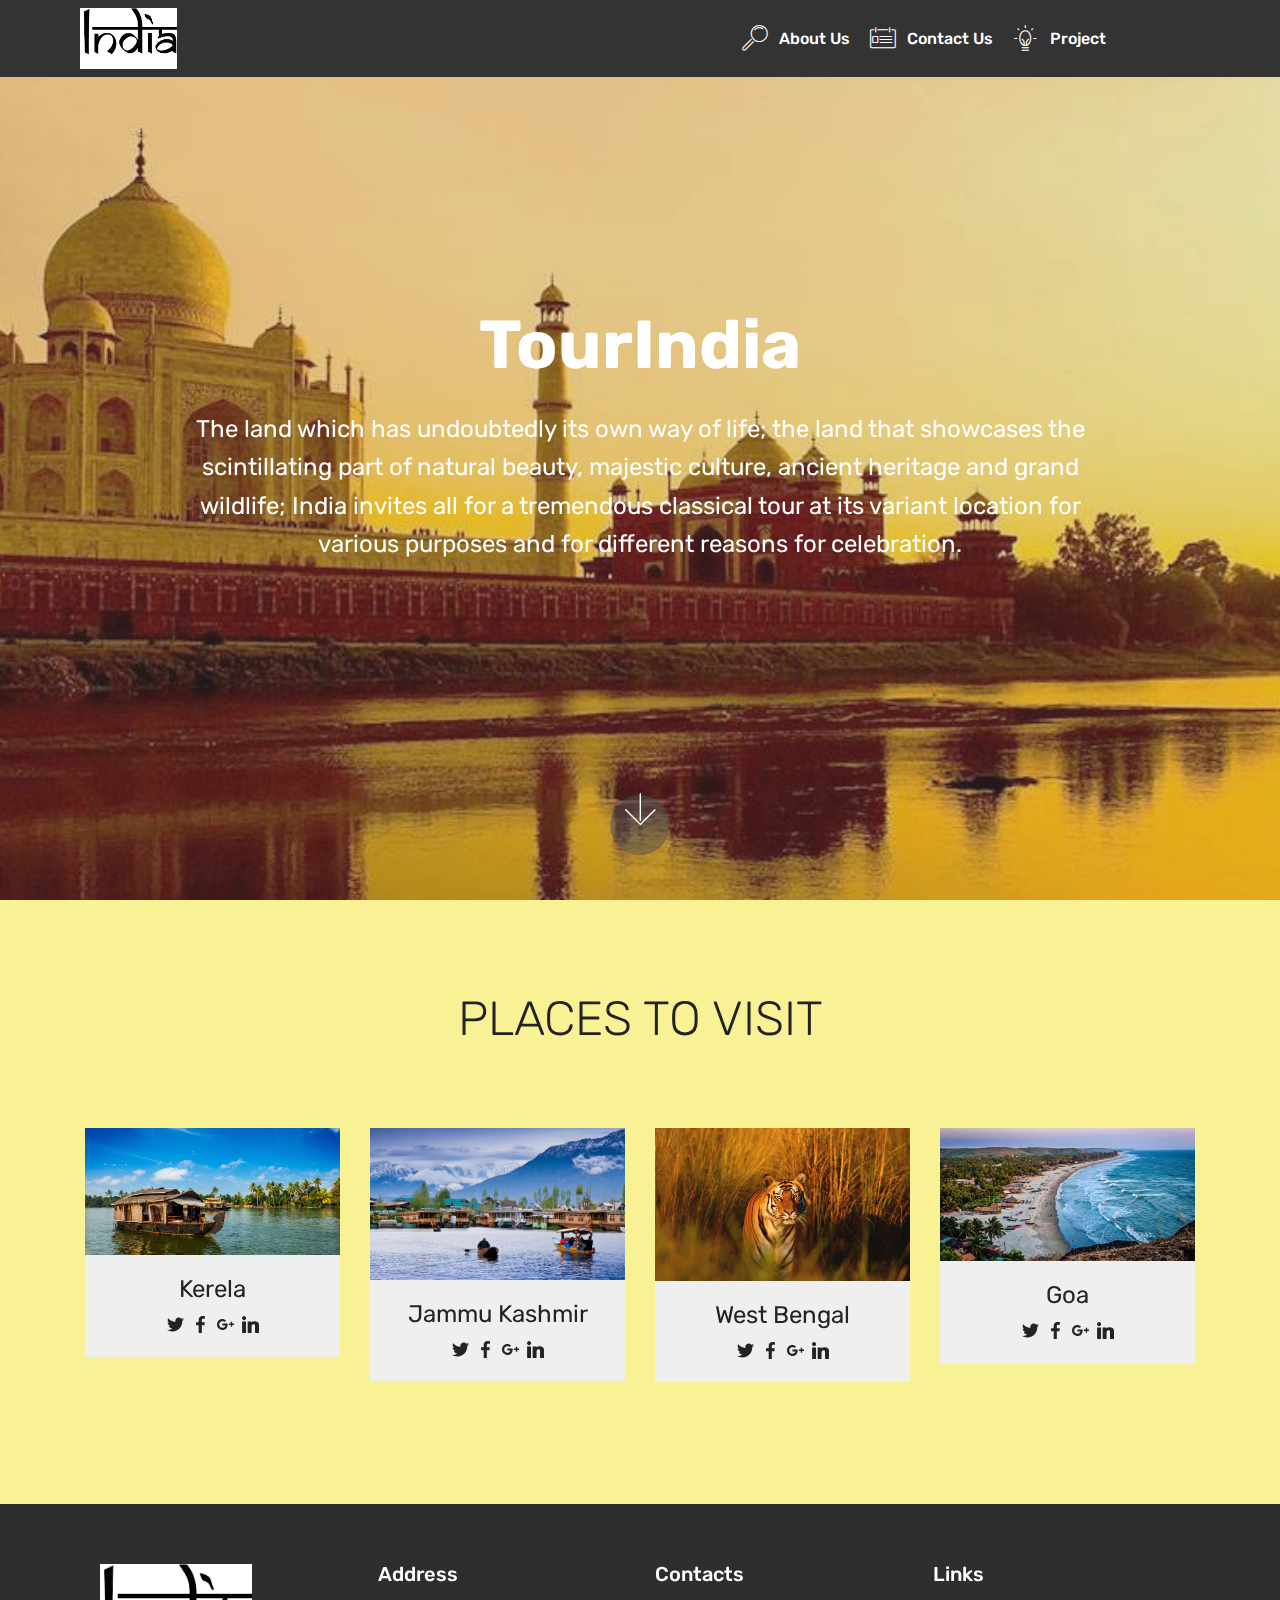
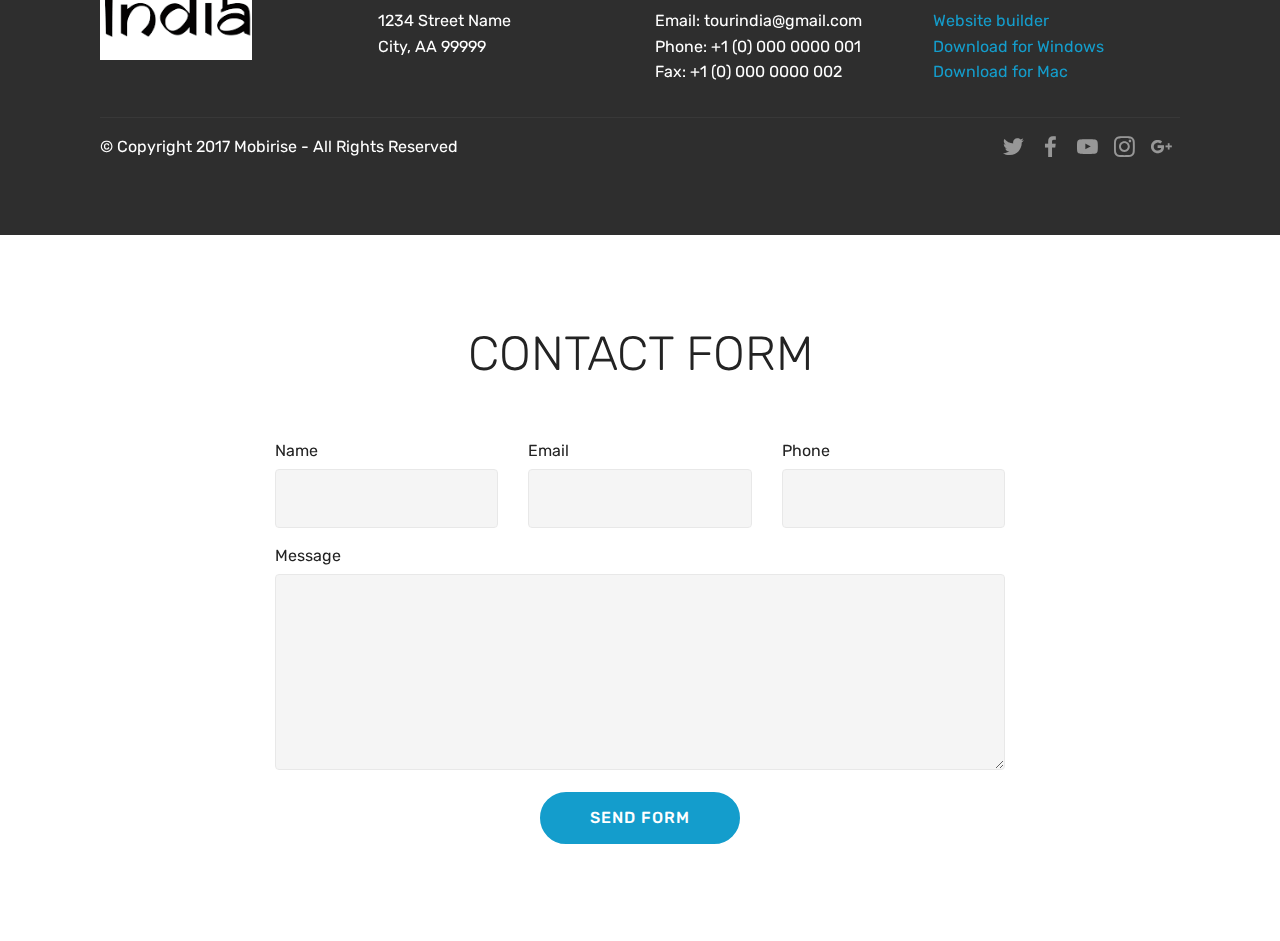
==== commit 93205697: "create github pages" ====
--- a/index.html
+++ b/index.html
@@ -67,18 +67,19 @@
                         <span class="mbri-search mbr-iconfont mbr-iconfont-btn"></span>
                         About Us
                     </a>
-                </li><li class="nav-item"><a class="nav-link link text-white display-4" href="page1.html"><span class="mbri-idea mbr-iconfont mbr-iconfont-btn"></span>
+                </li><li class="nav-item"><a class="nav-link link text-white display-4" href="index.html#form1-a"><span class="mbri-contact-form mbr-iconfont mbr-iconfont-btn"></span>
+                        Contact Us </a></li><li class="nav-item"><a class="nav-link link text-white display-4" href="page1.html"><span class="mbri-idea mbr-iconfont mbr-iconfont-btn"></span>
                         Project &nbsp; &nbsp; &nbsp; &nbsp; &nbsp; &nbsp; &nbsp; &nbsp; &nbsp; &nbsp;&nbsp;</a></li></ul>
             
         </div>
     </nav>
 </section>
 
-<section class="engine"><a href="https://mobirise.ws/h">how to make own website</a></section><section class="cid-qJ8TWxuLYq mbr-fullscreen mbr-parallax-background" id="header2-0">
-
-    
-
-    
+<section class="engine"><a href="https://mobirise.ws/b">best site creator</a></section><section class="cid-qJ8TWxuLYq mbr-fullscreen mbr-parallax-background" id="header2-0">
+
+    
+
+    <div class="mbr-overlay" style="opacity: 0.2; background-color: rgb(118, 118, 118);"></div>
 
     <div class="container align-center">
         <div class="row justify-content-md-center">
@@ -333,16 +334,70 @@
     </div>
 </section>
 
+<section class="mbr-section form1 cid-qKRNyGRUvM" id="form1-a">
+
+    
+
+    
+    <div class="container">
+        <div class="row justify-content-center">
+            <div class="title col-12 col-lg-8">
+                <h2 class="mbr-section-title align-center pb-3 mbr-fonts-style display-2">
+                    CONTACT FORM
+                </h2>
+                
+            </div>
+        </div>
+    </div>
+    <div class="container">
+        <div class="row justify-content-center">
+            <div class="media-container-column col-lg-8" data-form-type="formoid">
+                    <div data-form-alert="" hidden="">Thanks for filling out the form!</div>
+            
+                    <form class="mbr-form" action="https://mobirise.com/" method="post" data-form-title="Mobirise Form"><input type="hidden" name="email" data-form-email="true" value="yOB+88O5EQSupNJNajLWlCSkn80HLzhDwzKPLxEMOICZ84mhneFkBjTPTJ/EchbdwXL7j/38832UFTYt+9SN7Is9MfOZED+CzA7hYIHH+pdAyr3e2kUusc/468vnOgGp" data-form-field="Email">
+                        <div class="row row-sm-offset">
+                            <div class="col-md-4 multi-horizontal" data-for="name">
+                                <div class="form-group">
+                                    <label class="form-control-label mbr-fonts-style display-7" for="name-form1-a">Name</label>
+                                    <input type="text" class="form-control" name="name" data-form-field="Name" required="" id="name-form1-a">
+                                </div>
+                            </div>
+                            <div class="col-md-4 multi-horizontal" data-for="email">
+                                <div class="form-group">
+                                    <label class="form-control-label mbr-fonts-style display-7" for="email-form1-a">Email</label>
+                                    <input type="email" class="form-control" name="email" data-form-field="Email" required="" id="email-form1-a">
+                                </div>
+                            </div>
+                            <div class="col-md-4 multi-horizontal" data-for="phone">
+                                <div class="form-group">
+                                    <label class="form-control-label mbr-fonts-style display-7" for="phone-form1-a">Phone</label>
+                                    <input type="tel" class="form-control" name="phone" data-form-field="Phone" id="phone-form1-a">
+                                </div>
+                            </div>
+                        </div>
+                        <div class="form-group" data-for="message">
+                            <label class="form-control-label mbr-fonts-style display-7" for="message-form1-a">Message</label>
+                            <textarea type="text" class="form-control" name="message" rows="7" data-form-field="Message" id="message-form1-a"></textarea>
+                        </div>
+            
+                        <span class="input-group-btn"><button href="" type="submit" class="btn btn-primary btn-form display-4">SEND FORM</button></span>
+                    </form>
+            </div>
+        </div>
+    </div>
+</section>
+
 
   <script src="assets/web/assets/jquery/jquery.min.js"></script>
   <script src="assets/popper/popper.min.js"></script>
   <script src="assets/tether/tether.min.js"></script>
   <script src="assets/bootstrap/js/bootstrap.min.js"></script>
-  <script src="assets/dropdown/js/script.min.js"></script>
+  <script src="assets/smoothscroll/smooth-scroll.js"></script>
   <script src="assets/touchswipe/jquery.touch-swipe.min.js"></script>
   <script src="assets/parallax/jarallax.min.js"></script>
-  <script src="assets/smoothscroll/smooth-scroll.js"></script>
+  <script src="assets/dropdown/js/script.min.js"></script>
   <script src="assets/theme/js/script.js"></script>
+  <script src="assets/formoid/formoid.min.js"></script>
   
   
 </body>
--- a/assets/mobirise/css/mbr-additional.css
+++ b/assets/mobirise/css/mbr-additional.css
@@ -1868,6 +1868,33 @@
     -webkit-justify-content: center;
   }
 }
+.cid-qKRNyGRUvM {
+  padding-top: 90px;
+  padding-bottom: 90px;
+  background-color: #ffffff;
+}
+.cid-qKRNyGRUvM .title {
+  margin-bottom: 2rem;
+}
+.cid-qKRNyGRUvM .mbr-section-subtitle {
+  color: #767676;
+}
+.cid-qKRNyGRUvM a:not([href]):not([tabindex]) {
+  color: #fff;
+  border-radius: 3px;
+}
+.cid-qKRNyGRUvM a.btn-white:not([href]):not([tabindex]) {
+  color: #333;
+}
+.cid-qKRNyGRUvM .multi-horizontal {
+  flex-grow: 1;
+  -webkit-flex-grow: 1;
+  max-width: 100%;
+}
+.cid-qKRNyGRUvM .input-group-btn {
+  display: block;
+  text-align: center;
+}
 .cid-qJ8VXp7LiE .navbar {
   padding: .5rem 0;
   background: #333333;
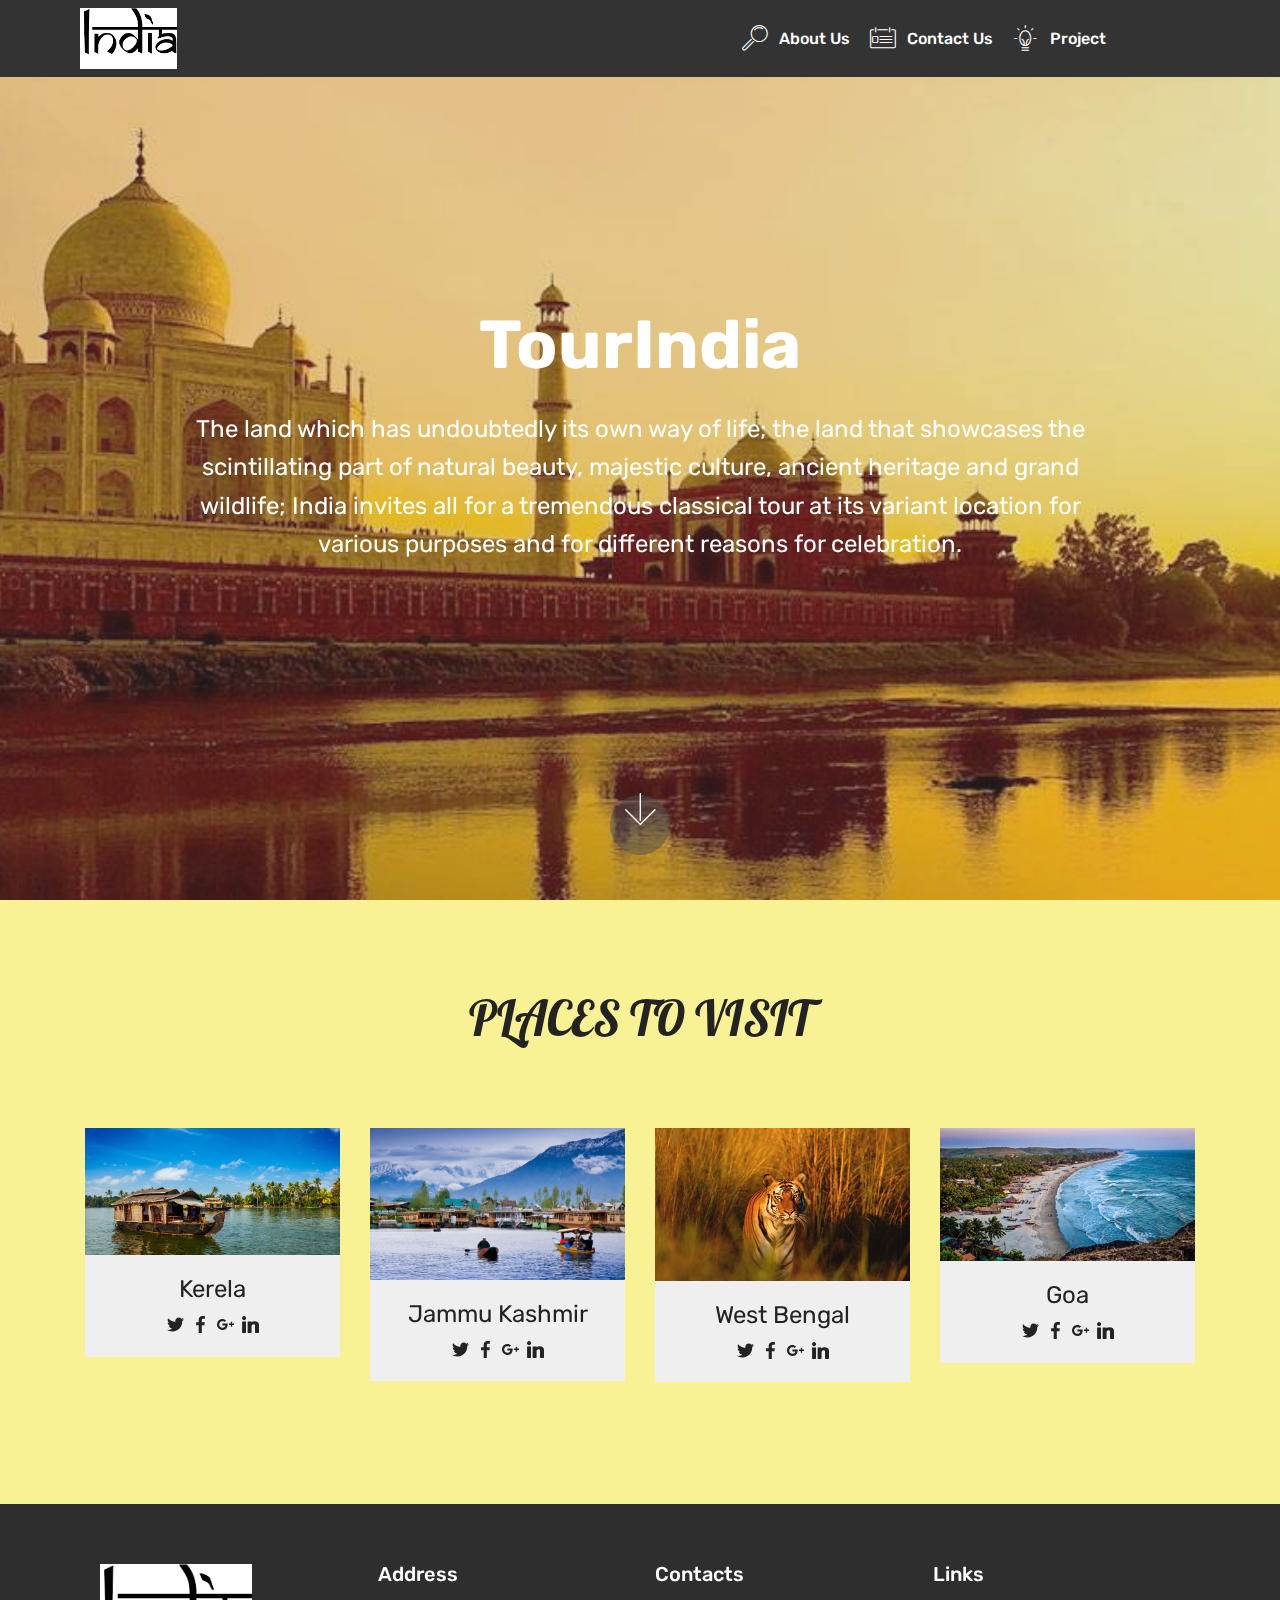
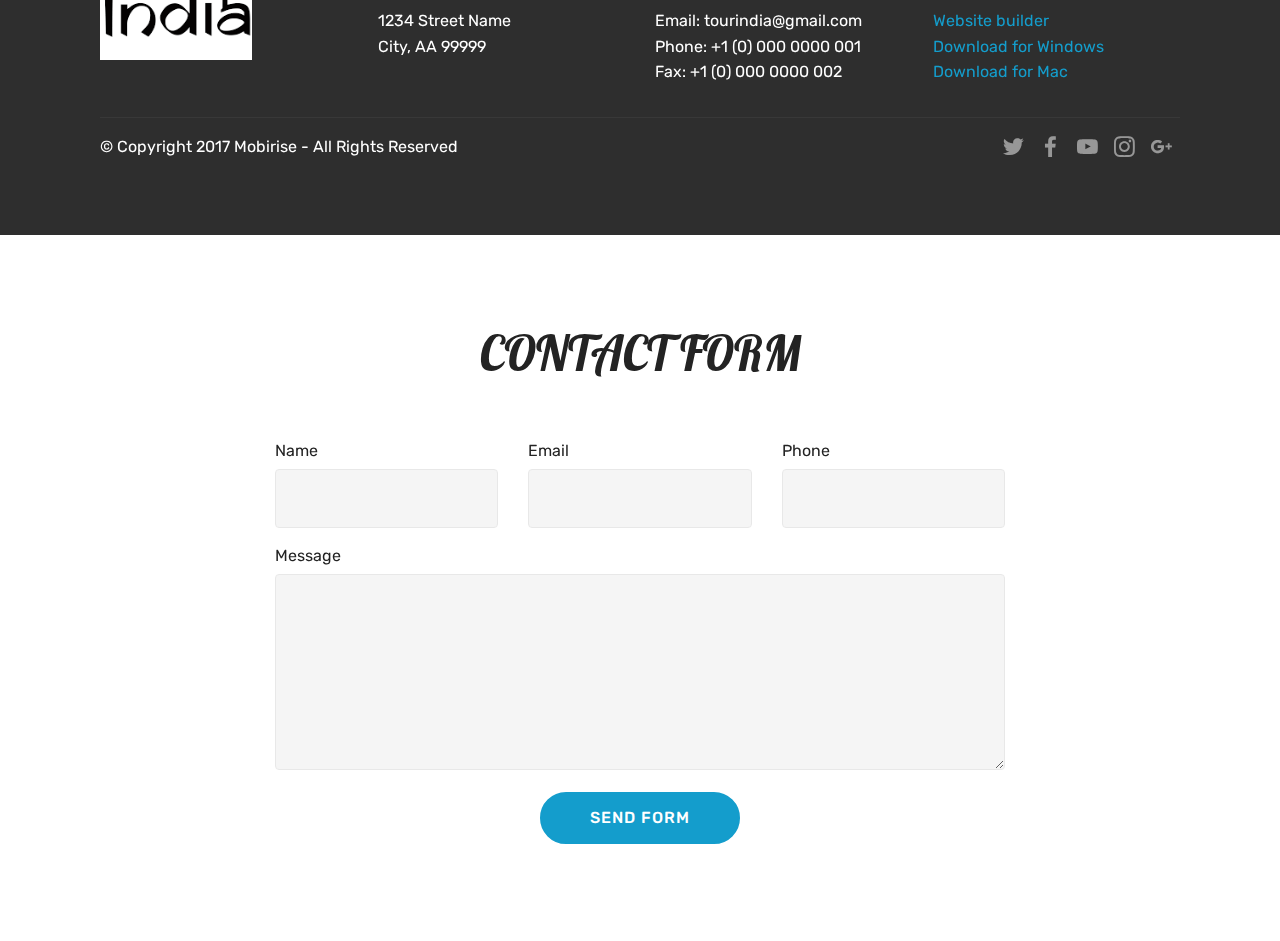
==== commit 76681147: "create github pages" ====
--- a/index.html
+++ b/index.html
@@ -75,7 +75,7 @@
     </nav>
 </section>
 
-<section class="engine"><a href="https://mobirise.ws/b">best site creator</a></section><section class="cid-qJ8TWxuLYq mbr-fullscreen mbr-parallax-background" id="header2-0">
+<section class="engine"><a href="https://mobirise.ws/k">how to develop your own website</a></section><section class="cid-qJ8TWxuLYq mbr-fullscreen mbr-parallax-background" id="header2-0">
 
     
 
@@ -354,7 +354,7 @@
             <div class="media-container-column col-lg-8" data-form-type="formoid">
                     <div data-form-alert="" hidden="">Thanks for filling out the form!</div>
             
-                    <form class="mbr-form" action="https://mobirise.com/" method="post" data-form-title="Mobirise Form"><input type="hidden" name="email" data-form-email="true" value="yOB+88O5EQSupNJNajLWlCSkn80HLzhDwzKPLxEMOICZ84mhneFkBjTPTJ/EchbdwXL7j/38832UFTYt+9SN7Is9MfOZED+CzA7hYIHH+pdAyr3e2kUusc/468vnOgGp" data-form-field="Email">
+                    <form class="mbr-form" action="https://mobirise.com/" method="post" data-form-title="Mobirise Form"><input type="hidden" name="email" data-form-email="true" value="BwCEDde6ro9UNNty+DhBnSnqxGsMzDRtOjUH0/uCJC11wUEhRv2V6nK2p6Axn7Y7M3427IZjv5PZ6MfxQGJpXkgpn4IBdSkq8WTRXuzmobm39uV4wA69d7lJc1VvDg8H" data-form-field="Email">
                         <div class="row row-sm-offset">
                             <div class="col-md-4 multi-horizontal" data-for="name">
                                 <div class="form-group">
--- a/assets/mobirise/css/mbr-additional.css
+++ b/assets/mobirise/css/mbr-additional.css
@@ -1,4 +1,5 @@
 @import url(https://fonts.googleapis.com/css?family=Rubik:300,300i,400,400i,500,500i,700,700i,900,900i);
+@import url(https://fonts.googleapis.com/css?family=Lobster:400);
 
 
 
@@ -27,7 +28,7 @@
   font-size: 6.8rem;
 }
 .display-2 {
-  font-family: 'Rubik', sans-serif;
+  font-family: 'Lobster', display;
   font-size: 3rem;
 }
 .display-2 > .mbr-iconfont {
@@ -2284,41 +2285,6 @@
 .cid-qJ8VXp7LiE .dropdown-item:hover {
   color: #c1c1c1 !important;
 }
-.cid-qJUy4eSwJp {
-  padding-top: 90px;
-  padding-bottom: 90px;
-  background-color: #f9f9f9;
-}
-.cid-qJUy4eSwJp h3 {
-  font-weight: 300;
-}
-.cid-qJUy4eSwJp .card-img {
-  width: initial;
-}
-.cid-qJUy4eSwJp .card-img .mbr-iconfont {
-  font-size: 48px;
-  padding-right: 1rem;
-}
-.cid-qJUy4eSwJp .media-container-row {
-  word-wrap: break-word;
-  padding-bottom: 2rem;
-  height: 100%;
-}
-.cid-qJUy4eSwJp .media {
-  margin: initial;
-  align-items: center;
-}
-.cid-qJUy4eSwJp .mbr-section-subtitle {
-  color: #767676;
-}
-.cid-qJUy4eSwJp .mbr-text {
-  color: #767676;
-}
-.cid-qJUy4eSwJp .media-container-column {
-  display: -webkit-flex;
-  flex-direction: column;
-  -webkit-flex-direction: column;
-}
 .cid-qJ8VXp7LiE .navbar {
   padding: .5rem 0;
   background: #333333;
@@ -2708,3 +2674,1406 @@
 .cid-qJ8VXp7LiE .dropdown-item:hover {
   color: #c1c1c1 !important;
 }
+.cid-qKVm4qKJah {
+  padding-top: 90px;
+  padding-bottom: 90px;
+  background-color: #f9f9f9;
+}
+.cid-qKVm4qKJah h2 {
+  text-align: center;
+}
+.cid-qKVm4qKJah h4 {
+  text-align: center;
+  z-index: 1;
+  color: #ffffff;
+}
+.cid-qKVm4qKJah p {
+  z-index: 1;
+  margin-bottom: 0;
+  color: #ffffff;
+}
+.cid-qKVm4qKJah .media-container-row {
+  word-wrap: break-word;
+  word-break: break-word;
+  align-items: stretch;
+  -webkit-align-items: stretch;
+}
+.cid-qKVm4qKJah .card-img {
+  position: absolute;
+  top: 0;
+  left: 0;
+  height: 100%;
+  width: 100%;
+  overflow: hidden;
+}
+.cid-qKVm4qKJah .card-img img {
+  z-index: -1;
+  min-height: 100%;
+  min-width: 100%;
+  width: auto;
+  max-width: 600px;
+}
+.cid-qJ8VXp7LiE .navbar {
+  padding: .5rem 0;
+  background: #333333;
+  transition: none;
+  min-height: 77px;
+}
+.cid-qJ8VXp7LiE .navbar-dropdown.bg-color.transparent.opened {
+  background: #333333;
+}
+.cid-qJ8VXp7LiE a {
+  font-style: normal;
+}
+.cid-qJ8VXp7LiE .nav-item span {
+  padding-right: 0.4em;
+  line-height: 0.5em;
+  vertical-align: text-bottom;
+  position: relative;
+  text-decoration: none;
+}
+.cid-qJ8VXp7LiE .nav-item a {
+  display: flex;
+  align-items: center;
+  justify-content: center;
+  padding: 0.7rem 0 !important;
+  margin: 0rem .65rem !important;
+}
+.cid-qJ8VXp7LiE .nav-item:focus,
+.cid-qJ8VXp7LiE .nav-link:focus {
+  outline: none;
+}
+.cid-qJ8VXp7LiE .btn {
+  padding: 0.4rem 1.5rem;
+  display: inline-flex;
+  align-items: center;
+}
+.cid-qJ8VXp7LiE .btn .mbr-iconfont {
+  font-size: 1.6rem;
+}
+.cid-qJ8VXp7LiE .menu-logo {
+  margin-right: auto;
+}
+.cid-qJ8VXp7LiE .menu-logo .navbar-brand {
+  display: flex;
+  margin-left: 5rem;
+  padding: 0;
+  transition: padding .2s;
+  min-height: 3.8rem;
+  align-items: center;
+}
+.cid-qJ8VXp7LiE .menu-logo .navbar-brand .navbar-caption-wrap {
+  display: -webkit-flex;
+  -webkit-align-items: center;
+  align-items: center;
+  word-break: break-word;
+  min-width: 7rem;
+  margin: .3rem 0;
+}
+.cid-qJ8VXp7LiE .menu-logo .navbar-brand .navbar-caption-wrap .navbar-caption {
+  line-height: 1.2rem !important;
+  padding-right: 2rem;
+}
+.cid-qJ8VXp7LiE .menu-logo .navbar-brand .navbar-logo {
+  font-size: 4rem;
+  transition: font-size 0.25s;
+}
+.cid-qJ8VXp7LiE .menu-logo .navbar-brand .navbar-logo img {
+  display: flex;
+}
+.cid-qJ8VXp7LiE .menu-logo .navbar-brand .navbar-logo .mbr-iconfont {
+  transition: font-size 0.25s;
+}
+.cid-qJ8VXp7LiE .navbar-toggleable-sm .navbar-collapse {
+  justify-content: flex-end;
+  -webkit-justify-content: flex-end;
+  padding-right: 5rem;
+  width: auto;
+}
+.cid-qJ8VXp7LiE .navbar-toggleable-sm .navbar-collapse .navbar-nav {
+  flex-wrap: wrap;
+  -webkit-flex-wrap: wrap;
+  padding-left: 0;
+}
+.cid-qJ8VXp7LiE .navbar-toggleable-sm .navbar-collapse .navbar-nav .nav-item {
+  -webkit-align-self: center;
+  align-self: center;
+}
+.cid-qJ8VXp7LiE .navbar-toggleable-sm .navbar-collapse .navbar-buttons {
+  padding-left: 0;
+  padding-bottom: 0;
+}
+.cid-qJ8VXp7LiE .dropdown .dropdown-menu {
+  background: #333333;
+  display: none;
+  position: absolute;
+  min-width: 5rem;
+  padding-top: 1.4rem;
+  padding-bottom: 1.4rem;
+  text-align: left;
+}
+.cid-qJ8VXp7LiE .dropdown .dropdown-menu .dropdown-item {
+  width: auto;
+  padding: 0.235em 1.5385em 0.235em 1.5385em !important;
+}
+.cid-qJ8VXp7LiE .dropdown .dropdown-menu .dropdown-item::after {
+  right: 0.5rem;
+}
+.cid-qJ8VXp7LiE .dropdown .dropdown-menu .dropdown-submenu {
+  margin: 0;
+}
+.cid-qJ8VXp7LiE .dropdown.open > .dropdown-menu {
+  display: block;
+}
+.cid-qJ8VXp7LiE .navbar-toggleable-sm.opened:after {
+  position: absolute;
+  width: 100vw;
+  height: 100vh;
+  content: '';
+  background-color: rgba(0, 0, 0, 0.1);
+  left: 0;
+  bottom: 0;
+  transform: translateY(100%);
+  -webkit-transform: translateY(100%);
+  z-index: 1000;
+}
+.cid-qJ8VXp7LiE .navbar.navbar-short {
+  min-height: 60px;
+  transition: all .2s;
+}
+.cid-qJ8VXp7LiE .navbar.navbar-short .navbar-toggler-right {
+  top: 20px;
+}
+.cid-qJ8VXp7LiE .navbar.navbar-short .navbar-logo a {
+  font-size: 2.5rem !important;
+  line-height: 2.5rem;
+  transition: font-size 0.25s;
+}
+.cid-qJ8VXp7LiE .navbar.navbar-short .navbar-logo a .mbr-iconfont {
+  font-size: 2.5rem !important;
+}
+.cid-qJ8VXp7LiE .navbar.navbar-short .navbar-logo a img {
+  height: 3rem !important;
+}
+.cid-qJ8VXp7LiE .navbar.navbar-short .navbar-brand {
+  min-height: 3rem;
+}
+.cid-qJ8VXp7LiE button.navbar-toggler {
+  width: 31px;
+  height: 18px;
+  cursor: pointer;
+  transition: all .2s;
+  top: 1.5rem;
+  right: 1rem;
+}
+.cid-qJ8VXp7LiE button.navbar-toggler:focus {
+  outline: none;
+}
+.cid-qJ8VXp7LiE button.navbar-toggler .hamburger span {
+  position: absolute;
+  right: 0;
+  width: 30px;
+  height: 2px;
+  border-right: 5px;
+  background-color: #ffffff;
+}
+.cid-qJ8VXp7LiE button.navbar-toggler .hamburger span:nth-child(1) {
+  top: 0;
+  transition: all .2s;
+}
+.cid-qJ8VXp7LiE button.navbar-toggler .hamburger span:nth-child(2) {
+  top: 8px;
+  transition: all .15s;
+}
+.cid-qJ8VXp7LiE button.navbar-toggler .hamburger span:nth-child(3) {
+  top: 8px;
+  transition: all .15s;
+}
+.cid-qJ8VXp7LiE button.navbar-toggler .hamburger span:nth-child(4) {
+  top: 16px;
+  transition: all .2s;
+}
+.cid-qJ8VXp7LiE nav.opened .hamburger span:nth-child(1) {
+  top: 8px;
+  width: 0;
+  opacity: 0;
+  right: 50%;
+  transition: all .2s;
+}
+.cid-qJ8VXp7LiE nav.opened .hamburger span:nth-child(2) {
+  -webkit-transform: rotate(45deg);
+  transform: rotate(45deg);
+  transition: all .25s;
+}
+.cid-qJ8VXp7LiE nav.opened .hamburger span:nth-child(3) {
+  -webkit-transform: rotate(-45deg);
+  transform: rotate(-45deg);
+  transition: all .25s;
+}
+.cid-qJ8VXp7LiE nav.opened .hamburger span:nth-child(4) {
+  top: 8px;
+  width: 0;
+  opacity: 0;
+  right: 50%;
+  transition: all .2s;
+}
+.cid-qJ8VXp7LiE .collapsed.navbar-expand {
+  flex-direction: column;
+}
+.cid-qJ8VXp7LiE .collapsed .btn {
+  display: flex;
+}
+.cid-qJ8VXp7LiE .collapsed .navbar-collapse {
+  display: none !important;
+  padding-right: 0 !important;
+}
+.cid-qJ8VXp7LiE .collapsed .navbar-collapse.collapsing,
+.cid-qJ8VXp7LiE .collapsed .navbar-collapse.show {
+  display: block !important;
+}
+.cid-qJ8VXp7LiE .collapsed .navbar-collapse.collapsing .navbar-nav,
+.cid-qJ8VXp7LiE .collapsed .navbar-collapse.show .navbar-nav {
+  display: block;
+  text-align: center;
+}
+.cid-qJ8VXp7LiE .collapsed .navbar-collapse.collapsing .navbar-nav .nav-item,
+.cid-qJ8VXp7LiE .collapsed .navbar-collapse.show .navbar-nav .nav-item {
+  clear: both;
+}
+.cid-qJ8VXp7LiE .collapsed .navbar-collapse.collapsing .navbar-nav .nav-item:last-child,
+.cid-qJ8VXp7LiE .collapsed .navbar-collapse.show .navbar-nav .nav-item:last-child {
+  margin-bottom: 1rem;
+}
+.cid-qJ8VXp7LiE .collapsed .navbar-collapse.collapsing .navbar-buttons,
+.cid-qJ8VXp7LiE .collapsed .navbar-collapse.show .navbar-buttons {
+  text-align: center;
+}
+.cid-qJ8VXp7LiE .collapsed .navbar-collapse.collapsing .navbar-buttons:last-child,
+.cid-qJ8VXp7LiE .collapsed .navbar-collapse.show .navbar-buttons:last-child {
+  margin-bottom: 1rem;
+}
+.cid-qJ8VXp7LiE .collapsed button.navbar-toggler {
+  display: block;
+}
+.cid-qJ8VXp7LiE .collapsed .navbar-brand {
+  margin-left: 1rem !important;
+}
+.cid-qJ8VXp7LiE .collapsed .navbar-toggleable-sm {
+  flex-direction: column;
+  -webkit-flex-direction: column;
+}
+.cid-qJ8VXp7LiE .collapsed .dropdown .dropdown-menu {
+  width: 100%;
+  text-align: center;
+  position: relative;
+  opacity: 0;
+  display: block;
+  height: 0;
+  visibility: hidden;
+  padding: 0;
+  transition-duration: .5s;
+  transition-property: opacity,padding,height;
+}
+.cid-qJ8VXp7LiE .collapsed .dropdown.open > .dropdown-menu {
+  position: relative;
+  opacity: 1;
+  height: auto;
+  padding: 1.4rem 0;
+  visibility: visible;
+}
+.cid-qJ8VXp7LiE .collapsed .dropdown .dropdown-submenu {
+  left: 0;
+  text-align: center;
+  width: 100%;
+}
+.cid-qJ8VXp7LiE .collapsed .dropdown .dropdown-toggle[data-toggle="dropdown-submenu"]::after {
+  margin-top: 0;
+  position: inherit;
+  right: 0;
+  top: 50%;
+  display: inline-block;
+  width: 0;
+  height: 0;
+  margin-left: .3em;
+  vertical-align: middle;
+  content: "";
+  border-top: .30em solid;
+  border-right: .30em solid transparent;
+  border-left: .30em solid transparent;
+}
+@media (max-width: 991px) {
+  .cid-qJ8VXp7LiE .navbar-expand {
+    flex-direction: column;
+  }
+  .cid-qJ8VXp7LiE img {
+    height: 3.8rem !important;
+  }
+  .cid-qJ8VXp7LiE .btn {
+    display: flex;
+  }
+  .cid-qJ8VXp7LiE button.navbar-toggler {
+    display: block;
+  }
+  .cid-qJ8VXp7LiE .navbar-brand {
+    margin-left: 1rem !important;
+  }
+  .cid-qJ8VXp7LiE .navbar-toggleable-sm {
+    flex-direction: column;
+    -webkit-flex-direction: column;
+  }
+  .cid-qJ8VXp7LiE .navbar-collapse {
+    display: none !important;
+    padding-right: 0 !important;
+  }
+  .cid-qJ8VXp7LiE .navbar-collapse.collapsing,
+  .cid-qJ8VXp7LiE .navbar-collapse.show {
+    display: block !important;
+  }
+  .cid-qJ8VXp7LiE .navbar-collapse.collapsing .navbar-nav,
+  .cid-qJ8VXp7LiE .navbar-collapse.show .navbar-nav {
+    display: block;
+    text-align: center;
+  }
+  .cid-qJ8VXp7LiE .navbar-collapse.collapsing .navbar-nav .nav-item,
+  .cid-qJ8VXp7LiE .navbar-collapse.show .navbar-nav .nav-item {
+    clear: both;
+  }
+  .cid-qJ8VXp7LiE .navbar-collapse.collapsing .navbar-nav .nav-item:last-child,
+  .cid-qJ8VXp7LiE .navbar-collapse.show .navbar-nav .nav-item:last-child {
+    margin-bottom: 1rem;
+  }
+  .cid-qJ8VXp7LiE .navbar-collapse.collapsing .navbar-buttons,
+  .cid-qJ8VXp7LiE .navbar-collapse.show .navbar-buttons {
+    text-align: center;
+  }
+  .cid-qJ8VXp7LiE .navbar-collapse.collapsing .navbar-buttons:last-child,
+  .cid-qJ8VXp7LiE .navbar-collapse.show .navbar-buttons:last-child {
+    margin-bottom: 1rem;
+  }
+  .cid-qJ8VXp7LiE .dropdown .dropdown-menu {
+    width: 100%;
+    text-align: center;
+    position: relative;
+    opacity: 0;
+    display: block;
+    height: 0;
+    visibility: hidden;
+    padding: 0;
+    transition-duration: .5s;
+    transition-property: opacity,padding,height;
+  }
+  .cid-qJ8VXp7LiE .dropdown.open > .dropdown-menu {
+    position: relative;
+    opacity: 1;
+    height: auto;
+    padding: 1.4rem 0;
+    visibility: visible;
+  }
+  .cid-qJ8VXp7LiE .dropdown .dropdown-submenu {
+    left: 0;
+    text-align: center;
+    width: 100%;
+  }
+  .cid-qJ8VXp7LiE .dropdown .dropdown-toggle[data-toggle="dropdown-submenu"]::after {
+    margin-top: 0;
+    position: inherit;
+    right: 0;
+    top: 50%;
+    display: inline-block;
+    width: 0;
+    height: 0;
+    margin-left: .3em;
+    vertical-align: middle;
+    content: "";
+    border-top: .30em solid;
+    border-right: .30em solid transparent;
+    border-left: .30em solid transparent;
+  }
+}
+@media (min-width: 767px) {
+  .cid-qJ8VXp7LiE .menu-logo {
+    flex-shrink: 0;
+  }
+}
+.cid-qJ8VXp7LiE .navbar-collapse {
+  flex-basis: auto;
+}
+.cid-qJ8VXp7LiE .nav-link:hover,
+.cid-qJ8VXp7LiE .dropdown-item:hover {
+  color: #c1c1c1 !important;
+}
+.cid-qKVl1CYhQq {
+  padding-top: 90px;
+  padding-bottom: 90px;
+  background-color: #f9f9f9;
+}
+.cid-qKVl1CYhQq h2 {
+  text-align: center;
+}
+.cid-qKVl1CYhQq h4 {
+  text-align: center;
+  z-index: 1;
+  color: #ffffff;
+}
+.cid-qKVl1CYhQq p {
+  z-index: 1;
+  margin-bottom: 0;
+  color: #ffffff;
+}
+.cid-qKVl1CYhQq .media-container-row {
+  word-wrap: break-word;
+  word-break: break-word;
+  align-items: stretch;
+  -webkit-align-items: stretch;
+}
+.cid-qKVl1CYhQq .card-img {
+  position: absolute;
+  top: 0;
+  left: 0;
+  height: 100%;
+  width: 100%;
+  overflow: hidden;
+}
+.cid-qKVl1CYhQq .card-img img {
+  z-index: -1;
+  min-height: 100%;
+  min-width: 100%;
+  width: auto;
+  max-width: 600px;
+}
+.cid-qJ8VXp7LiE .navbar {
+  padding: .5rem 0;
+  background: #333333;
+  transition: none;
+  min-height: 77px;
+}
+.cid-qJ8VXp7LiE .navbar-dropdown.bg-color.transparent.opened {
+  background: #333333;
+}
+.cid-qJ8VXp7LiE a {
+  font-style: normal;
+}
+.cid-qJ8VXp7LiE .nav-item span {
+  padding-right: 0.4em;
+  line-height: 0.5em;
+  vertical-align: text-bottom;
+  position: relative;
+  text-decoration: none;
+}
+.cid-qJ8VXp7LiE .nav-item a {
+  display: flex;
+  align-items: center;
+  justify-content: center;
+  padding: 0.7rem 0 !important;
+  margin: 0rem .65rem !important;
+}
+.cid-qJ8VXp7LiE .nav-item:focus,
+.cid-qJ8VXp7LiE .nav-link:focus {
+  outline: none;
+}
+.cid-qJ8VXp7LiE .btn {
+  padding: 0.4rem 1.5rem;
+  display: inline-flex;
+  align-items: center;
+}
+.cid-qJ8VXp7LiE .btn .mbr-iconfont {
+  font-size: 1.6rem;
+}
+.cid-qJ8VXp7LiE .menu-logo {
+  margin-right: auto;
+}
+.cid-qJ8VXp7LiE .menu-logo .navbar-brand {
+  display: flex;
+  margin-left: 5rem;
+  padding: 0;
+  transition: padding .2s;
+  min-height: 3.8rem;
+  align-items: center;
+}
+.cid-qJ8VXp7LiE .menu-logo .navbar-brand .navbar-caption-wrap {
+  display: -webkit-flex;
+  -webkit-align-items: center;
+  align-items: center;
+  word-break: break-word;
+  min-width: 7rem;
+  margin: .3rem 0;
+}
+.cid-qJ8VXp7LiE .menu-logo .navbar-brand .navbar-caption-wrap .navbar-caption {
+  line-height: 1.2rem !important;
+  padding-right: 2rem;
+}
+.cid-qJ8VXp7LiE .menu-logo .navbar-brand .navbar-logo {
+  font-size: 4rem;
+  transition: font-size 0.25s;
+}
+.cid-qJ8VXp7LiE .menu-logo .navbar-brand .navbar-logo img {
+  display: flex;
+}
+.cid-qJ8VXp7LiE .menu-logo .navbar-brand .navbar-logo .mbr-iconfont {
+  transition: font-size 0.25s;
+}
+.cid-qJ8VXp7LiE .navbar-toggleable-sm .navbar-collapse {
+  justify-content: flex-end;
+  -webkit-justify-content: flex-end;
+  padding-right: 5rem;
+  width: auto;
+}
+.cid-qJ8VXp7LiE .navbar-toggleable-sm .navbar-collapse .navbar-nav {
+  flex-wrap: wrap;
+  -webkit-flex-wrap: wrap;
+  padding-left: 0;
+}
+.cid-qJ8VXp7LiE .navbar-toggleable-sm .navbar-collapse .navbar-nav .nav-item {
+  -webkit-align-self: center;
+  align-self: center;
+}
+.cid-qJ8VXp7LiE .navbar-toggleable-sm .navbar-collapse .navbar-buttons {
+  padding-left: 0;
+  padding-bottom: 0;
+}
+.cid-qJ8VXp7LiE .dropdown .dropdown-menu {
+  background: #333333;
+  display: none;
+  position: absolute;
+  min-width: 5rem;
+  padding-top: 1.4rem;
+  padding-bottom: 1.4rem;
+  text-align: left;
+}
+.cid-qJ8VXp7LiE .dropdown .dropdown-menu .dropdown-item {
+  width: auto;
+  padding: 0.235em 1.5385em 0.235em 1.5385em !important;
+}
+.cid-qJ8VXp7LiE .dropdown .dropdown-menu .dropdown-item::after {
+  right: 0.5rem;
+}
+.cid-qJ8VXp7LiE .dropdown .dropdown-menu .dropdown-submenu {
+  margin: 0;
+}
+.cid-qJ8VXp7LiE .dropdown.open > .dropdown-menu {
+  display: block;
+}
+.cid-qJ8VXp7LiE .navbar-toggleable-sm.opened:after {
+  position: absolute;
+  width: 100vw;
+  height: 100vh;
+  content: '';
+  background-color: rgba(0, 0, 0, 0.1);
+  left: 0;
+  bottom: 0;
+  transform: translateY(100%);
+  -webkit-transform: translateY(100%);
+  z-index: 1000;
+}
+.cid-qJ8VXp7LiE .navbar.navbar-short {
+  min-height: 60px;
+  transition: all .2s;
+}
+.cid-qJ8VXp7LiE .navbar.navbar-short .navbar-toggler-right {
+  top: 20px;
+}
+.cid-qJ8VXp7LiE .navbar.navbar-short .navbar-logo a {
+  font-size: 2.5rem !important;
+  line-height: 2.5rem;
+  transition: font-size 0.25s;
+}
+.cid-qJ8VXp7LiE .navbar.navbar-short .navbar-logo a .mbr-iconfont {
+  font-size: 2.5rem !important;
+}
+.cid-qJ8VXp7LiE .navbar.navbar-short .navbar-logo a img {
+  height: 3rem !important;
+}
+.cid-qJ8VXp7LiE .navbar.navbar-short .navbar-brand {
+  min-height: 3rem;
+}
+.cid-qJ8VXp7LiE button.navbar-toggler {
+  width: 31px;
+  height: 18px;
+  cursor: pointer;
+  transition: all .2s;
+  top: 1.5rem;
+  right: 1rem;
+}
+.cid-qJ8VXp7LiE button.navbar-toggler:focus {
+  outline: none;
+}
+.cid-qJ8VXp7LiE button.navbar-toggler .hamburger span {
+  position: absolute;
+  right: 0;
+  width: 30px;
+  height: 2px;
+  border-right: 5px;
+  background-color: #ffffff;
+}
+.cid-qJ8VXp7LiE button.navbar-toggler .hamburger span:nth-child(1) {
+  top: 0;
+  transition: all .2s;
+}
+.cid-qJ8VXp7LiE button.navbar-toggler .hamburger span:nth-child(2) {
+  top: 8px;
+  transition: all .15s;
+}
+.cid-qJ8VXp7LiE button.navbar-toggler .hamburger span:nth-child(3) {
+  top: 8px;
+  transition: all .15s;
+}
+.cid-qJ8VXp7LiE button.navbar-toggler .hamburger span:nth-child(4) {
+  top: 16px;
+  transition: all .2s;
+}
+.cid-qJ8VXp7LiE nav.opened .hamburger span:nth-child(1) {
+  top: 8px;
+  width: 0;
+  opacity: 0;
+  right: 50%;
+  transition: all .2s;
+}
+.cid-qJ8VXp7LiE nav.opened .hamburger span:nth-child(2) {
+  -webkit-transform: rotate(45deg);
+  transform: rotate(45deg);
+  transition: all .25s;
+}
+.cid-qJ8VXp7LiE nav.opened .hamburger span:nth-child(3) {
+  -webkit-transform: rotate(-45deg);
+  transform: rotate(-45deg);
+  transition: all .25s;
+}
+.cid-qJ8VXp7LiE nav.opened .hamburger span:nth-child(4) {
+  top: 8px;
+  width: 0;
+  opacity: 0;
+  right: 50%;
+  transition: all .2s;
+}
+.cid-qJ8VXp7LiE .collapsed.navbar-expand {
+  flex-direction: column;
+}
+.cid-qJ8VXp7LiE .collapsed .btn {
+  display: flex;
+}
+.cid-qJ8VXp7LiE .collapsed .navbar-collapse {
+  display: none !important;
+  padding-right: 0 !important;
+}
+.cid-qJ8VXp7LiE .collapsed .navbar-collapse.collapsing,
+.cid-qJ8VXp7LiE .collapsed .navbar-collapse.show {
+  display: block !important;
+}
+.cid-qJ8VXp7LiE .collapsed .navbar-collapse.collapsing .navbar-nav,
+.cid-qJ8VXp7LiE .collapsed .navbar-collapse.show .navbar-nav {
+  display: block;
+  text-align: center;
+}
+.cid-qJ8VXp7LiE .collapsed .navbar-collapse.collapsing .navbar-nav .nav-item,
+.cid-qJ8VXp7LiE .collapsed .navbar-collapse.show .navbar-nav .nav-item {
+  clear: both;
+}
+.cid-qJ8VXp7LiE .collapsed .navbar-collapse.collapsing .navbar-nav .nav-item:last-child,
+.cid-qJ8VXp7LiE .collapsed .navbar-collapse.show .navbar-nav .nav-item:last-child {
+  margin-bottom: 1rem;
+}
+.cid-qJ8VXp7LiE .collapsed .navbar-collapse.collapsing .navbar-buttons,
+.cid-qJ8VXp7LiE .collapsed .navbar-collapse.show .navbar-buttons {
+  text-align: center;
+}
+.cid-qJ8VXp7LiE .collapsed .navbar-collapse.collapsing .navbar-buttons:last-child,
+.cid-qJ8VXp7LiE .collapsed .navbar-collapse.show .navbar-buttons:last-child {
+  margin-bottom: 1rem;
+}
+.cid-qJ8VXp7LiE .collapsed button.navbar-toggler {
+  display: block;
+}
+.cid-qJ8VXp7LiE .collapsed .navbar-brand {
+  margin-left: 1rem !important;
+}
+.cid-qJ8VXp7LiE .collapsed .navbar-toggleable-sm {
+  flex-direction: column;
+  -webkit-flex-direction: column;
+}
+.cid-qJ8VXp7LiE .collapsed .dropdown .dropdown-menu {
+  width: 100%;
+  text-align: center;
+  position: relative;
+  opacity: 0;
+  display: block;
+  height: 0;
+  visibility: hidden;
+  padding: 0;
+  transition-duration: .5s;
+  transition-property: opacity,padding,height;
+}
+.cid-qJ8VXp7LiE .collapsed .dropdown.open > .dropdown-menu {
+  position: relative;
+  opacity: 1;
+  height: auto;
+  padding: 1.4rem 0;
+  visibility: visible;
+}
+.cid-qJ8VXp7LiE .collapsed .dropdown .dropdown-submenu {
+  left: 0;
+  text-align: center;
+  width: 100%;
+}
+.cid-qJ8VXp7LiE .collapsed .dropdown .dropdown-toggle[data-toggle="dropdown-submenu"]::after {
+  margin-top: 0;
+  position: inherit;
+  right: 0;
+  top: 50%;
+  display: inline-block;
+  width: 0;
+  height: 0;
+  margin-left: .3em;
+  vertical-align: middle;
+  content: "";
+  border-top: .30em solid;
+  border-right: .30em solid transparent;
+  border-left: .30em solid transparent;
+}
+@media (max-width: 991px) {
+  .cid-qJ8VXp7LiE .navbar-expand {
+    flex-direction: column;
+  }
+  .cid-qJ8VXp7LiE img {
+    height: 3.8rem !important;
+  }
+  .cid-qJ8VXp7LiE .btn {
+    display: flex;
+  }
+  .cid-qJ8VXp7LiE button.navbar-toggler {
+    display: block;
+  }
+  .cid-qJ8VXp7LiE .navbar-brand {
+    margin-left: 1rem !important;
+  }
+  .cid-qJ8VXp7LiE .navbar-toggleable-sm {
+    flex-direction: column;
+    -webkit-flex-direction: column;
+  }
+  .cid-qJ8VXp7LiE .navbar-collapse {
+    display: none !important;
+    padding-right: 0 !important;
+  }
+  .cid-qJ8VXp7LiE .navbar-collapse.collapsing,
+  .cid-qJ8VXp7LiE .navbar-collapse.show {
+    display: block !important;
+  }
+  .cid-qJ8VXp7LiE .navbar-collapse.collapsing .navbar-nav,
+  .cid-qJ8VXp7LiE .navbar-collapse.show .navbar-nav {
+    display: block;
+    text-align: center;
+  }
+  .cid-qJ8VXp7LiE .navbar-collapse.collapsing .navbar-nav .nav-item,
+  .cid-qJ8VXp7LiE .navbar-collapse.show .navbar-nav .nav-item {
+    clear: both;
+  }
+  .cid-qJ8VXp7LiE .navbar-collapse.collapsing .navbar-nav .nav-item:last-child,
+  .cid-qJ8VXp7LiE .navbar-collapse.show .navbar-nav .nav-item:last-child {
+    margin-bottom: 1rem;
+  }
+  .cid-qJ8VXp7LiE .navbar-collapse.collapsing .navbar-buttons,
+  .cid-qJ8VXp7LiE .navbar-collapse.show .navbar-buttons {
+    text-align: center;
+  }
+  .cid-qJ8VXp7LiE .navbar-collapse.collapsing .navbar-buttons:last-child,
+  .cid-qJ8VXp7LiE .navbar-collapse.show .navbar-buttons:last-child {
+    margin-bottom: 1rem;
+  }
+  .cid-qJ8VXp7LiE .dropdown .dropdown-menu {
+    width: 100%;
+    text-align: center;
+    position: relative;
+    opacity: 0;
+    display: block;
+    height: 0;
+    visibility: hidden;
+    padding: 0;
+    transition-duration: .5s;
+    transition-property: opacity,padding,height;
+  }
+  .cid-qJ8VXp7LiE .dropdown.open > .dropdown-menu {
+    position: relative;
+    opacity: 1;
+    height: auto;
+    padding: 1.4rem 0;
+    visibility: visible;
+  }
+  .cid-qJ8VXp7LiE .dropdown .dropdown-submenu {
+    left: 0;
+    text-align: center;
+    width: 100%;
+  }
+  .cid-qJ8VXp7LiE .dropdown .dropdown-toggle[data-toggle="dropdown-submenu"]::after {
+    margin-top: 0;
+    position: inherit;
+    right: 0;
+    top: 50%;
+    display: inline-block;
+    width: 0;
+    height: 0;
+    margin-left: .3em;
+    vertical-align: middle;
+    content: "";
+    border-top: .30em solid;
+    border-right: .30em solid transparent;
+    border-left: .30em solid transparent;
+  }
+}
+@media (min-width: 767px) {
+  .cid-qJ8VXp7LiE .menu-logo {
+    flex-shrink: 0;
+  }
+}
+.cid-qJ8VXp7LiE .navbar-collapse {
+  flex-basis: auto;
+}
+.cid-qJ8VXp7LiE .nav-link:hover,
+.cid-qJ8VXp7LiE .dropdown-item:hover {
+  color: #c1c1c1 !important;
+}
+.cid-qKVjIKu3LV {
+  padding-top: 90px;
+  padding-bottom: 90px;
+  background-color: #f9f9f9;
+}
+.cid-qKVjIKu3LV h2 {
+  text-align: center;
+}
+.cid-qKVjIKu3LV h4 {
+  text-align: center;
+  z-index: 1;
+  color: #ffffff;
+}
+.cid-qKVjIKu3LV p {
+  z-index: 1;
+  margin-bottom: 0;
+  color: #ffffff;
+}
+.cid-qKVjIKu3LV .media-container-row {
+  word-wrap: break-word;
+  word-break: break-word;
+  align-items: stretch;
+  -webkit-align-items: stretch;
+}
+.cid-qKVjIKu3LV .card-img {
+  position: absolute;
+  top: 0;
+  left: 0;
+  height: 100%;
+  width: 100%;
+  overflow: hidden;
+}
+.cid-qKVjIKu3LV .card-img img {
+  z-index: -1;
+  min-height: 100%;
+  min-width: 100%;
+  width: auto;
+  max-width: 600px;
+}
+.cid-qJ8VXp7LiE .navbar {
+  padding: .5rem 0;
+  background: #333333;
+  transition: none;
+  min-height: 77px;
+}
+.cid-qJ8VXp7LiE .navbar-dropdown.bg-color.transparent.opened {
+  background: #333333;
+}
+.cid-qJ8VXp7LiE a {
+  font-style: normal;
+}
+.cid-qJ8VXp7LiE .nav-item span {
+  padding-right: 0.4em;
+  line-height: 0.5em;
+  vertical-align: text-bottom;
+  position: relative;
+  text-decoration: none;
+}
+.cid-qJ8VXp7LiE .nav-item a {
+  display: flex;
+  align-items: center;
+  justify-content: center;
+  padding: 0.7rem 0 !important;
+  margin: 0rem .65rem !important;
+}
+.cid-qJ8VXp7LiE .nav-item:focus,
+.cid-qJ8VXp7LiE .nav-link:focus {
+  outline: none;
+}
+.cid-qJ8VXp7LiE .btn {
+  padding: 0.4rem 1.5rem;
+  display: inline-flex;
+  align-items: center;
+}
+.cid-qJ8VXp7LiE .btn .mbr-iconfont {
+  font-size: 1.6rem;
+}
+.cid-qJ8VXp7LiE .menu-logo {
+  margin-right: auto;
+}
+.cid-qJ8VXp7LiE .menu-logo .navbar-brand {
+  display: flex;
+  margin-left: 5rem;
+  padding: 0;
+  transition: padding .2s;
+  min-height: 3.8rem;
+  align-items: center;
+}
+.cid-qJ8VXp7LiE .menu-logo .navbar-brand .navbar-caption-wrap {
+  display: -webkit-flex;
+  -webkit-align-items: center;
+  align-items: center;
+  word-break: break-word;
+  min-width: 7rem;
+  margin: .3rem 0;
+}
+.cid-qJ8VXp7LiE .menu-logo .navbar-brand .navbar-caption-wrap .navbar-caption {
+  line-height: 1.2rem !important;
+  padding-right: 2rem;
+}
+.cid-qJ8VXp7LiE .menu-logo .navbar-brand .navbar-logo {
+  font-size: 4rem;
+  transition: font-size 0.25s;
+}
+.cid-qJ8VXp7LiE .menu-logo .navbar-brand .navbar-logo img {
+  display: flex;
+}
+.cid-qJ8VXp7LiE .menu-logo .navbar-brand .navbar-logo .mbr-iconfont {
+  transition: font-size 0.25s;
+}
+.cid-qJ8VXp7LiE .navbar-toggleable-sm .navbar-collapse {
+  justify-content: flex-end;
+  -webkit-justify-content: flex-end;
+  padding-right: 5rem;
+  width: auto;
+}
+.cid-qJ8VXp7LiE .navbar-toggleable-sm .navbar-collapse .navbar-nav {
+  flex-wrap: wrap;
+  -webkit-flex-wrap: wrap;
+  padding-left: 0;
+}
+.cid-qJ8VXp7LiE .navbar-toggleable-sm .navbar-collapse .navbar-nav .nav-item {
+  -webkit-align-self: center;
+  align-self: center;
+}
+.cid-qJ8VXp7LiE .navbar-toggleable-sm .navbar-collapse .navbar-buttons {
+  padding-left: 0;
+  padding-bottom: 0;
+}
+.cid-qJ8VXp7LiE .dropdown .dropdown-menu {
+  background: #333333;
+  display: none;
+  position: absolute;
+  min-width: 5rem;
+  padding-top: 1.4rem;
+  padding-bottom: 1.4rem;
+  text-align: left;
+}
+.cid-qJ8VXp7LiE .dropdown .dropdown-menu .dropdown-item {
+  width: auto;
+  padding: 0.235em 1.5385em 0.235em 1.5385em !important;
+}
+.cid-qJ8VXp7LiE .dropdown .dropdown-menu .dropdown-item::after {
+  right: 0.5rem;
+}
+.cid-qJ8VXp7LiE .dropdown .dropdown-menu .dropdown-submenu {
+  margin: 0;
+}
+.cid-qJ8VXp7LiE .dropdown.open > .dropdown-menu {
+  display: block;
+}
+.cid-qJ8VXp7LiE .navbar-toggleable-sm.opened:after {
+  position: absolute;
+  width: 100vw;
+  height: 100vh;
+  content: '';
+  background-color: rgba(0, 0, 0, 0.1);
+  left: 0;
+  bottom: 0;
+  transform: translateY(100%);
+  -webkit-transform: translateY(100%);
+  z-index: 1000;
+}
+.cid-qJ8VXp7LiE .navbar.navbar-short {
+  min-height: 60px;
+  transition: all .2s;
+}
+.cid-qJ8VXp7LiE .navbar.navbar-short .navbar-toggler-right {
+  top: 20px;
+}
+.cid-qJ8VXp7LiE .navbar.navbar-short .navbar-logo a {
+  font-size: 2.5rem !important;
+  line-height: 2.5rem;
+  transition: font-size 0.25s;
+}
+.cid-qJ8VXp7LiE .navbar.navbar-short .navbar-logo a .mbr-iconfont {
+  font-size: 2.5rem !important;
+}
+.cid-qJ8VXp7LiE .navbar.navbar-short .navbar-logo a img {
+  height: 3rem !important;
+}
+.cid-qJ8VXp7LiE .navbar.navbar-short .navbar-brand {
+  min-height: 3rem;
+}
+.cid-qJ8VXp7LiE button.navbar-toggler {
+  width: 31px;
+  height: 18px;
+  cursor: pointer;
+  transition: all .2s;
+  top: 1.5rem;
+  right: 1rem;
+}
+.cid-qJ8VXp7LiE button.navbar-toggler:focus {
+  outline: none;
+}
+.cid-qJ8VXp7LiE button.navbar-toggler .hamburger span {
+  position: absolute;
+  right: 0;
+  width: 30px;
+  height: 2px;
+  border-right: 5px;
+  background-color: #ffffff;
+}
+.cid-qJ8VXp7LiE button.navbar-toggler .hamburger span:nth-child(1) {
+  top: 0;
+  transition: all .2s;
+}
+.cid-qJ8VXp7LiE button.navbar-toggler .hamburger span:nth-child(2) {
+  top: 8px;
+  transition: all .15s;
+}
+.cid-qJ8VXp7LiE button.navbar-toggler .hamburger span:nth-child(3) {
+  top: 8px;
+  transition: all .15s;
+}
+.cid-qJ8VXp7LiE button.navbar-toggler .hamburger span:nth-child(4) {
+  top: 16px;
+  transition: all .2s;
+}
+.cid-qJ8VXp7LiE nav.opened .hamburger span:nth-child(1) {
+  top: 8px;
+  width: 0;
+  opacity: 0;
+  right: 50%;
+  transition: all .2s;
+}
+.cid-qJ8VXp7LiE nav.opened .hamburger span:nth-child(2) {
+  -webkit-transform: rotate(45deg);
+  transform: rotate(45deg);
+  transition: all .25s;
+}
+.cid-qJ8VXp7LiE nav.opened .hamburger span:nth-child(3) {
+  -webkit-transform: rotate(-45deg);
+  transform: rotate(-45deg);
+  transition: all .25s;
+}
+.cid-qJ8VXp7LiE nav.opened .hamburger span:nth-child(4) {
+  top: 8px;
+  width: 0;
+  opacity: 0;
+  right: 50%;
+  transition: all .2s;
+}
+.cid-qJ8VXp7LiE .collapsed.navbar-expand {
+  flex-direction: column;
+}
+.cid-qJ8VXp7LiE .collapsed .btn {
+  display: flex;
+}
+.cid-qJ8VXp7LiE .collapsed .navbar-collapse {
+  display: none !important;
+  padding-right: 0 !important;
+}
+.cid-qJ8VXp7LiE .collapsed .navbar-collapse.collapsing,
+.cid-qJ8VXp7LiE .collapsed .navbar-collapse.show {
+  display: block !important;
+}
+.cid-qJ8VXp7LiE .collapsed .navbar-collapse.collapsing .navbar-nav,
+.cid-qJ8VXp7LiE .collapsed .navbar-collapse.show .navbar-nav {
+  display: block;
+  text-align: center;
+}
+.cid-qJ8VXp7LiE .collapsed .navbar-collapse.collapsing .navbar-nav .nav-item,
+.cid-qJ8VXp7LiE .collapsed .navbar-collapse.show .navbar-nav .nav-item {
+  clear: both;
+}
+.cid-qJ8VXp7LiE .collapsed .navbar-collapse.collapsing .navbar-nav .nav-item:last-child,
+.cid-qJ8VXp7LiE .collapsed .navbar-collapse.show .navbar-nav .nav-item:last-child {
+  margin-bottom: 1rem;
+}
+.cid-qJ8VXp7LiE .collapsed .navbar-collapse.collapsing .navbar-buttons,
+.cid-qJ8VXp7LiE .collapsed .navbar-collapse.show .navbar-buttons {
+  text-align: center;
+}
+.cid-qJ8VXp7LiE .collapsed .navbar-collapse.collapsing .navbar-buttons:last-child,
+.cid-qJ8VXp7LiE .collapsed .navbar-collapse.show .navbar-buttons:last-child {
+  margin-bottom: 1rem;
+}
+.cid-qJ8VXp7LiE .collapsed button.navbar-toggler {
+  display: block;
+}
+.cid-qJ8VXp7LiE .collapsed .navbar-brand {
+  margin-left: 1rem !important;
+}
+.cid-qJ8VXp7LiE .collapsed .navbar-toggleable-sm {
+  flex-direction: column;
+  -webkit-flex-direction: column;
+}
+.cid-qJ8VXp7LiE .collapsed .dropdown .dropdown-menu {
+  width: 100%;
+  text-align: center;
+  position: relative;
+  opacity: 0;
+  display: block;
+  height: 0;
+  visibility: hidden;
+  padding: 0;
+  transition-duration: .5s;
+  transition-property: opacity,padding,height;
+}
+.cid-qJ8VXp7LiE .collapsed .dropdown.open > .dropdown-menu {
+  position: relative;
+  opacity: 1;
+  height: auto;
+  padding: 1.4rem 0;
+  visibility: visible;
+}
+.cid-qJ8VXp7LiE .collapsed .dropdown .dropdown-submenu {
+  left: 0;
+  text-align: center;
+  width: 100%;
+}
+.cid-qJ8VXp7LiE .collapsed .dropdown .dropdown-toggle[data-toggle="dropdown-submenu"]::after {
+  margin-top: 0;
+  position: inherit;
+  right: 0;
+  top: 50%;
+  display: inline-block;
+  width: 0;
+  height: 0;
+  margin-left: .3em;
+  vertical-align: middle;
+  content: "";
+  border-top: .30em solid;
+  border-right: .30em solid transparent;
+  border-left: .30em solid transparent;
+}
+@media (max-width: 991px) {
+  .cid-qJ8VXp7LiE .navbar-expand {
+    flex-direction: column;
+  }
+  .cid-qJ8VXp7LiE img {
+    height: 3.8rem !important;
+  }
+  .cid-qJ8VXp7LiE .btn {
+    display: flex;
+  }
+  .cid-qJ8VXp7LiE button.navbar-toggler {
+    display: block;
+  }
+  .cid-qJ8VXp7LiE .navbar-brand {
+    margin-left: 1rem !important;
+  }
+  .cid-qJ8VXp7LiE .navbar-toggleable-sm {
+    flex-direction: column;
+    -webkit-flex-direction: column;
+  }
+  .cid-qJ8VXp7LiE .navbar-collapse {
+    display: none !important;
+    padding-right: 0 !important;
+  }
+  .cid-qJ8VXp7LiE .navbar-collapse.collapsing,
+  .cid-qJ8VXp7LiE .navbar-collapse.show {
+    display: block !important;
+  }
+  .cid-qJ8VXp7LiE .navbar-collapse.collapsing .navbar-nav,
+  .cid-qJ8VXp7LiE .navbar-collapse.show .navbar-nav {
+    display: block;
+    text-align: center;
+  }
+  .cid-qJ8VXp7LiE .navbar-collapse.collapsing .navbar-nav .nav-item,
+  .cid-qJ8VXp7LiE .navbar-collapse.show .navbar-nav .nav-item {
+    clear: both;
+  }
+  .cid-qJ8VXp7LiE .navbar-collapse.collapsing .navbar-nav .nav-item:last-child,
+  .cid-qJ8VXp7LiE .navbar-collapse.show .navbar-nav .nav-item:last-child {
+    margin-bottom: 1rem;
+  }
+  .cid-qJ8VXp7LiE .navbar-collapse.collapsing .navbar-buttons,
+  .cid-qJ8VXp7LiE .navbar-collapse.show .navbar-buttons {
+    text-align: center;
+  }
+  .cid-qJ8VXp7LiE .navbar-collapse.collapsing .navbar-buttons:last-child,
+  .cid-qJ8VXp7LiE .navbar-collapse.show .navbar-buttons:last-child {
+    margin-bottom: 1rem;
+  }
+  .cid-qJ8VXp7LiE .dropdown .dropdown-menu {
+    width: 100%;
+    text-align: center;
+    position: relative;
+    opacity: 0;
+    display: block;
+    height: 0;
+    visibility: hidden;
+    padding: 0;
+    transition-duration: .5s;
+    transition-property: opacity,padding,height;
+  }
+  .cid-qJ8VXp7LiE .dropdown.open > .dropdown-menu {
+    position: relative;
+    opacity: 1;
+    height: auto;
+    padding: 1.4rem 0;
+    visibility: visible;
+  }
+  .cid-qJ8VXp7LiE .dropdown .dropdown-submenu {
+    left: 0;
+    text-align: center;
+    width: 100%;
+  }
+  .cid-qJ8VXp7LiE .dropdown .dropdown-toggle[data-toggle="dropdown-submenu"]::after {
+    margin-top: 0;
+    position: inherit;
+    right: 0;
+    top: 50%;
+    display: inline-block;
+    width: 0;
+    height: 0;
+    margin-left: .3em;
+    vertical-align: middle;
+    content: "";
+    border-top: .30em solid;
+    border-right: .30em solid transparent;
+    border-left: .30em solid transparent;
+  }
+}
+@media (min-width: 767px) {
+  .cid-qJ8VXp7LiE .menu-logo {
+    flex-shrink: 0;
+  }
+}
+.cid-qJ8VXp7LiE .navbar-collapse {
+  flex-basis: auto;
+}
+.cid-qJ8VXp7LiE .nav-link:hover,
+.cid-qJ8VXp7LiE .dropdown-item:hover {
+  color: #c1c1c1 !important;
+}
+.cid-qJUy4eSwJp {
+  padding-top: 90px;
+  padding-bottom: 90px;
+  background-color: #f9f9f9;
+}
+.cid-qJUy4eSwJp h3 {
+  font-weight: 300;
+}
+.cid-qJUy4eSwJp .card-img {
+  width: initial;
+}
+.cid-qJUy4eSwJp .card-img .mbr-iconfont {
+  font-size: 48px;
+  padding-right: 1rem;
+}
+.cid-qJUy4eSwJp .media-container-row {
+  word-wrap: break-word;
+  padding-bottom: 2rem;
+  height: 100%;
+}
+.cid-qJUy4eSwJp .media {
+  margin: initial;
+  align-items: center;
+}
+.cid-qJUy4eSwJp .mbr-section-subtitle {
+  color: #767676;
+}
+.cid-qJUy4eSwJp .mbr-text {
+  color: #767676;
+}
+.cid-qJUy4eSwJp .media-container-column {
+  display: -webkit-flex;
+  flex-direction: column;
+  -webkit-flex-direction: column;
+}
+.cid-qKUQLoKU5w {
+  padding-top: 90px;
+  padding-bottom: 90px;
+  background-color: #efefef;
+}
+.cid-qKUQLoKU5w .mbr-section-subtitle {
+  color: #767676;
+}
+.cid-qKUQLoKU5w .mbr-text {
+  color: #767676;
+}
+.cid-qKUQLoKU5w .card {
+  display: flex;
+  position: relative;
+  justify-content: center;
+}
+.cid-qKUQLoKU5w .card-wrapper {
+  height: 100%;
+  box-shadow: 0px 0px 0px 0px rgba(0, 0, 0, 0);
+  transition: box-shadow 0.3s;
+}
+.cid-qKUQLoKU5w .card-wrapper .card-img {
+  display: flex;
+  flex-direction: column;
+  align-items: center;
+  justify-content: center;
+  position: relative;
+  overflow: hidden;
+  border-bottom-right-radius: 0;
+  border-bottom-left-radius: 0;
+}
+.cid-qKUQLoKU5w .card-wrapper .card-img .mbr-overlay {
+  background-color: #efefef;
+  display: none;
+  transition: opacity .3s;
+}
+.cid-qKUQLoKU5w .card-wrapper .card-img .mbr-section-btn {
+  display: flex;
+  position: absolute;
+  transition: opacity .3s;
+  width: 100%;
+  margin: auto;
+  left: 0;
+  justify-content: center;
+  align-items: center;
+}
+.cid-qKUQLoKU5w .card-wrapper .card-img img {
+  width: 100%;
+  height: 100%;
+}
+.cid-qKUQLoKU5w .card-wrapper .card-box {
+  background-color: #ffffff;
+  padding: 0 2rem 2rem 2rem;
+  border-bottom-left-radius: 0;
+  border-bottom-right-radius: 0;
+}
+.cid-qKUQLoKU5w .card-wrapper .card-box h4 {
+  font-weight: 500;
+  margin-bottom: 0;
+  padding-top: 2rem;
+}
+.cid-qKUQLoKU5w .card-wrapper .card-box p {
+  margin-bottom: 0;
+  padding-top: 1.5rem;
+}
+.cid-qKUQLoKU5w .card-wrapper:hover {
+  box-shadow: 0px 0px 30px 0px rgba(0, 0, 0, 0.05);
+  transition: box-shadow 0.3s;
+}
+.cid-qKUQLoKU5w .popup-btn .mbr-overlay {
+  display: block !important;
+  opacity: 0;
+}
+.cid-qKUQLoKU5w .popup-btn .mbr-section-btn {
+  height: 100%;
+  display: flex !important;
+  opacity: 0;
+}
+.cid-qKUQLoKU5w .popup-btn:hover .mbr-overlay {
+  opacity: .5;
+}
+.cid-qKUQLoKU5w .popup-btn:hover .mbr-section-btn {
+  opacity: 1;
+}
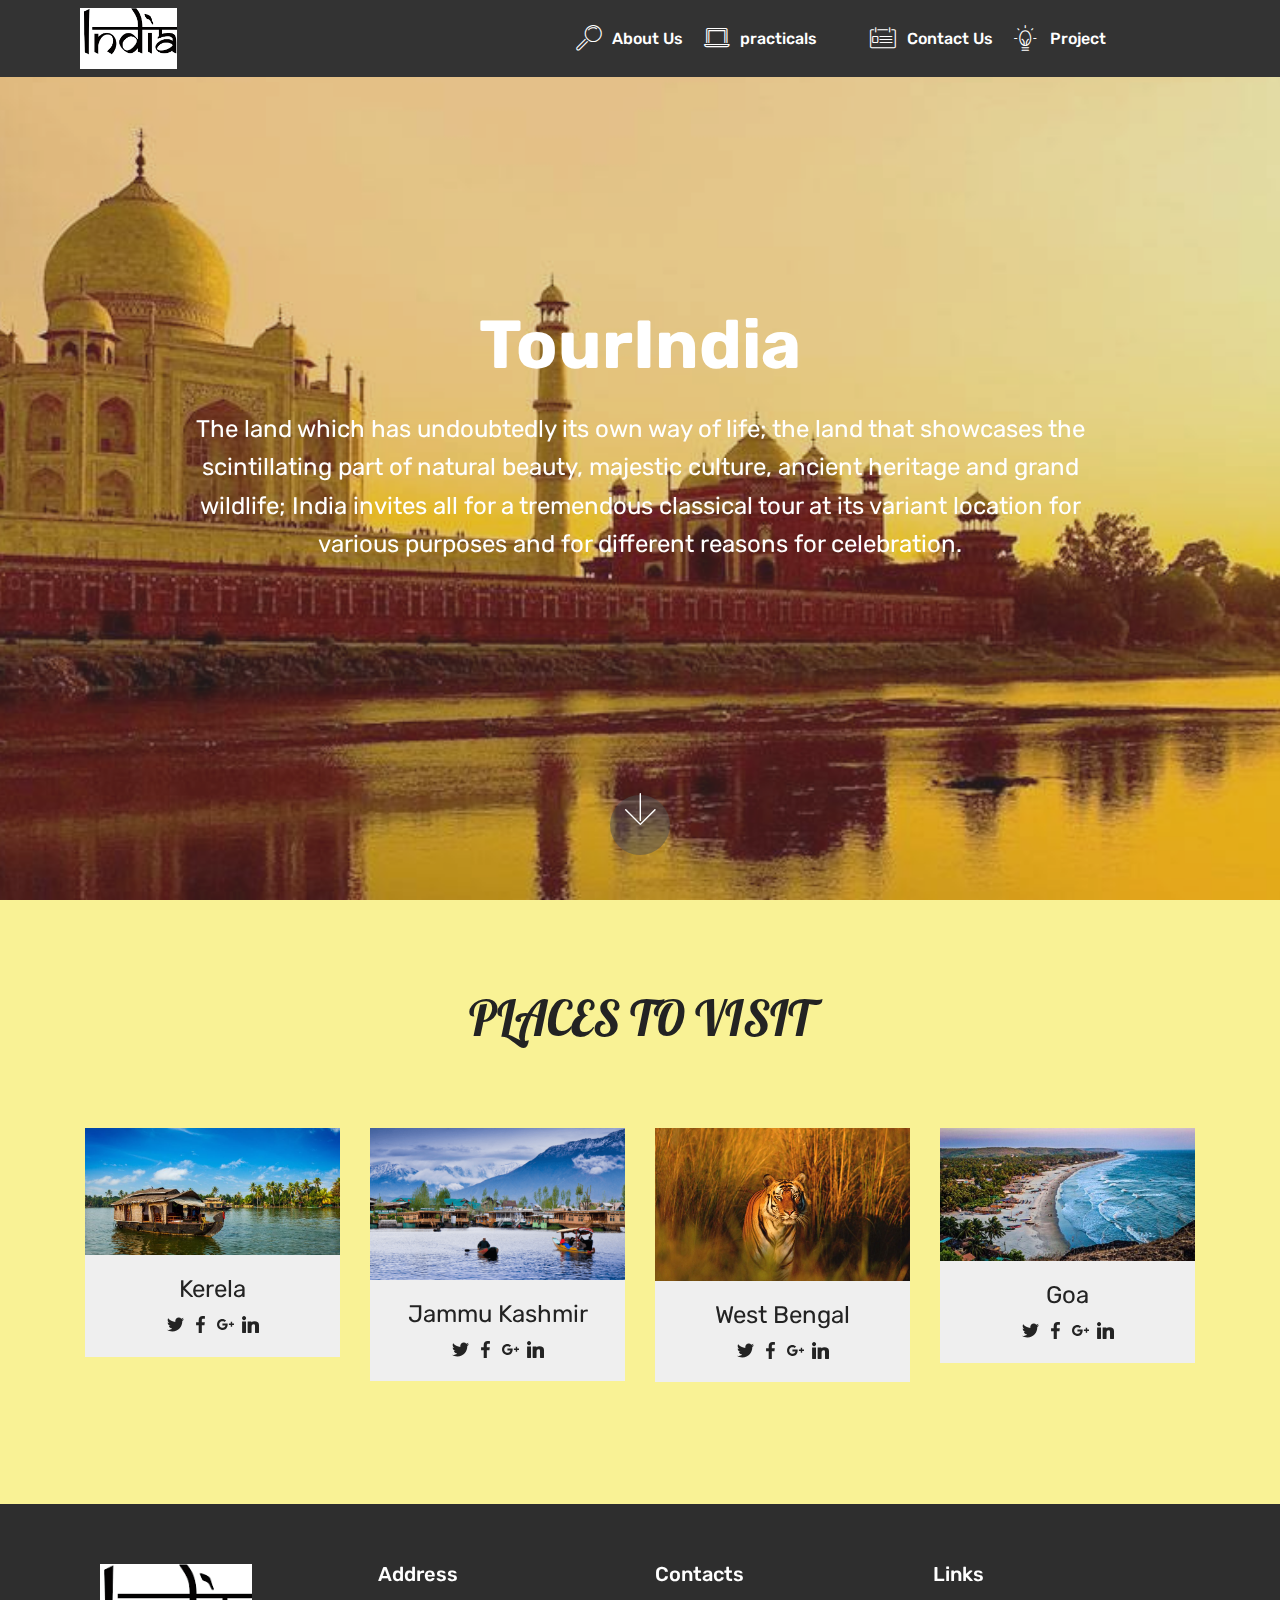
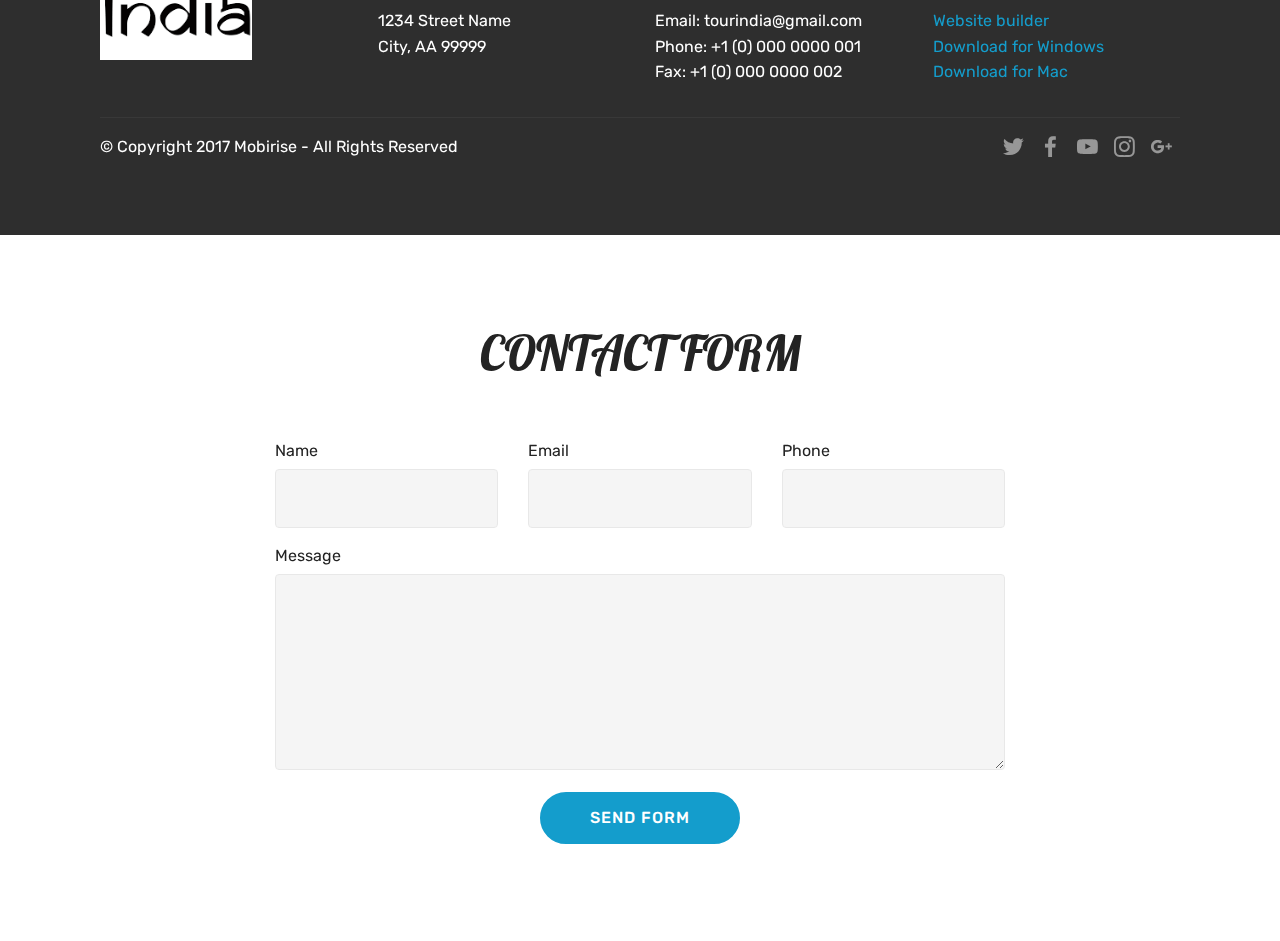
==== commit 6e3111bb: "create github pages" ====
--- a/index.html
+++ b/index.html
@@ -67,15 +67,17 @@
                         <span class="mbri-search mbr-iconfont mbr-iconfont-btn"></span>
                         About Us
                     </a>
-                </li><li class="nav-item"><a class="nav-link link text-white display-4" href="index.html#form1-a"><span class="mbri-contact-form mbr-iconfont mbr-iconfont-btn"></span>
-                        Contact Us </a></li><li class="nav-item"><a class="nav-link link text-white display-4" href="page1.html"><span class="mbri-idea mbr-iconfont mbr-iconfont-btn"></span>
+                </li><li class="nav-item"><a class="nav-link link text-white display-4" href="page2.html"><span class="mbri-laptop mbr-iconfont mbr-iconfont-btn"></span>
+                        practicals &nbsp;&nbsp;</a></li><li class="nav-item"><a class="nav-link link text-white display-4" href="index.html#footer1-4">
+                        </a></li><li class="nav-item"><a class="nav-link link text-white display-4" href="index.html#form1-a"><span class="mbri-contact-form mbr-iconfont mbr-iconfont-btn"></span>
+                        Contact Us </a></li><li class="nav-item"><a class="nav-link link text-white display-4" href="project.html"><span class="mbri-idea mbr-iconfont mbr-iconfont-btn"></span>
                         Project &nbsp; &nbsp; &nbsp; &nbsp; &nbsp; &nbsp; &nbsp; &nbsp; &nbsp; &nbsp;&nbsp;</a></li></ul>
             
         </div>
     </nav>
 </section>
 
-<section class="engine"><a href="https://mobirise.ws/k">how to develop your own website</a></section><section class="cid-qJ8TWxuLYq mbr-fullscreen mbr-parallax-background" id="header2-0">
+<section class="engine"><a href="https://mobirise.ws/n">mobile website builder app</a></section><section class="cid-qJ8TWxuLYq mbr-fullscreen mbr-parallax-background" id="header2-0">
 
     
 
@@ -354,7 +356,7 @@
             <div class="media-container-column col-lg-8" data-form-type="formoid">
                     <div data-form-alert="" hidden="">Thanks for filling out the form!</div>
             
-                    <form class="mbr-form" action="https://mobirise.com/" method="post" data-form-title="Mobirise Form"><input type="hidden" name="email" data-form-email="true" value="BwCEDde6ro9UNNty+DhBnSnqxGsMzDRtOjUH0/uCJC11wUEhRv2V6nK2p6Axn7Y7M3427IZjv5PZ6MfxQGJpXkgpn4IBdSkq8WTRXuzmobm39uV4wA69d7lJc1VvDg8H" data-form-field="Email">
+                    <form class="mbr-form" action="https://mobirise.com/" method="post" data-form-title="Mobirise Form"><input type="hidden" name="email" data-form-email="true" value="foGILmPqGtaSXZAdGGucc/k24Lqip1Gwnt3MmK8/CCe7Asrk83s77C8CHTuje8Lf5E+XF1WWdd0ZzjCfWl8ciYvWYOP3V42HGeUmrkeCWg28vHr7xcsdUZ02R3m8zXoH" data-form-field="Email">
                         <div class="row row-sm-offset">
                             <div class="col-md-4 multi-horizontal" data-for="name">
                                 <div class="form-group">
--- a/assets/mobirise/css/mbr-additional.css
+++ b/assets/mobirise/css/mbr-additional.css
@@ -2285,6 +2285,45 @@
 .cid-qJ8VXp7LiE .dropdown-item:hover {
   color: #c1c1c1 !important;
 }
+.cid-qKVm4qKJah {
+  padding-top: 90px;
+  padding-bottom: 90px;
+  background-color: #f9f9f9;
+}
+.cid-qKVm4qKJah h2 {
+  text-align: center;
+}
+.cid-qKVm4qKJah h4 {
+  text-align: center;
+  z-index: 1;
+  color: #ffffff;
+}
+.cid-qKVm4qKJah p {
+  z-index: 1;
+  margin-bottom: 0;
+  color: #ffffff;
+}
+.cid-qKVm4qKJah .media-container-row {
+  word-wrap: break-word;
+  word-break: break-word;
+  align-items: stretch;
+  -webkit-align-items: stretch;
+}
+.cid-qKVm4qKJah .card-img {
+  position: absolute;
+  top: 0;
+  left: 0;
+  height: 100%;
+  width: 100%;
+  overflow: hidden;
+}
+.cid-qKVm4qKJah .card-img img {
+  z-index: -1;
+  min-height: 100%;
+  min-width: 100%;
+  width: auto;
+  max-width: 600px;
+}
 .cid-qJ8VXp7LiE .navbar {
   padding: .5rem 0;
   background: #333333;
@@ -2674,31 +2713,31 @@
 .cid-qJ8VXp7LiE .dropdown-item:hover {
   color: #c1c1c1 !important;
 }
-.cid-qKVm4qKJah {
+.cid-qKVl1CYhQq {
   padding-top: 90px;
   padding-bottom: 90px;
   background-color: #f9f9f9;
 }
-.cid-qKVm4qKJah h2 {
+.cid-qKVl1CYhQq h2 {
   text-align: center;
 }
-.cid-qKVm4qKJah h4 {
+.cid-qKVl1CYhQq h4 {
   text-align: center;
   z-index: 1;
   color: #ffffff;
 }
-.cid-qKVm4qKJah p {
+.cid-qKVl1CYhQq p {
   z-index: 1;
   margin-bottom: 0;
   color: #ffffff;
 }
-.cid-qKVm4qKJah .media-container-row {
+.cid-qKVl1CYhQq .media-container-row {
   word-wrap: break-word;
   word-break: break-word;
   align-items: stretch;
   -webkit-align-items: stretch;
 }
-.cid-qKVm4qKJah .card-img {
+.cid-qKVl1CYhQq .card-img {
   position: absolute;
   top: 0;
   left: 0;
@@ -2706,7 +2745,7 @@
   width: 100%;
   overflow: hidden;
 }
-.cid-qKVm4qKJah .card-img img {
+.cid-qKVl1CYhQq .card-img img {
   z-index: -1;
   min-height: 100%;
   min-width: 100%;
@@ -3102,31 +3141,31 @@
 .cid-qJ8VXp7LiE .dropdown-item:hover {
   color: #c1c1c1 !important;
 }
-.cid-qKVl1CYhQq {
+.cid-qKVjIKu3LV {
   padding-top: 90px;
   padding-bottom: 90px;
   background-color: #f9f9f9;
 }
-.cid-qKVl1CYhQq h2 {
+.cid-qKVjIKu3LV h2 {
   text-align: center;
 }
-.cid-qKVl1CYhQq h4 {
+.cid-qKVjIKu3LV h4 {
   text-align: center;
   z-index: 1;
   color: #ffffff;
 }
-.cid-qKVl1CYhQq p {
+.cid-qKVjIKu3LV p {
   z-index: 1;
   margin-bottom: 0;
   color: #ffffff;
 }
-.cid-qKVl1CYhQq .media-container-row {
+.cid-qKVjIKu3LV .media-container-row {
   word-wrap: break-word;
   word-break: break-word;
   align-items: stretch;
   -webkit-align-items: stretch;
 }
-.cid-qKVl1CYhQq .card-img {
+.cid-qKVjIKu3LV .card-img {
   position: absolute;
   top: 0;
   left: 0;
@@ -3134,7 +3173,7 @@
   width: 100%;
   overflow: hidden;
 }
-.cid-qKVl1CYhQq .card-img img {
+.cid-qKVjIKu3LV .card-img img {
   z-index: -1;
   min-height: 100%;
   min-width: 100%;
@@ -3530,44 +3569,124 @@
 .cid-qJ8VXp7LiE .dropdown-item:hover {
   color: #c1c1c1 !important;
 }
-.cid-qKVjIKu3LV {
+.cid-qJUy4eSwJp {
   padding-top: 90px;
   padding-bottom: 90px;
   background-color: #f9f9f9;
 }
-.cid-qKVjIKu3LV h2 {
-  text-align: center;
-}
-.cid-qKVjIKu3LV h4 {
-  text-align: center;
-  z-index: 1;
-  color: #ffffff;
-}
-.cid-qKVjIKu3LV p {
-  z-index: 1;
+.cid-qJUy4eSwJp h3 {
+  font-weight: 300;
+}
+.cid-qJUy4eSwJp .card-img {
+  width: initial;
+}
+.cid-qJUy4eSwJp .card-img .mbr-iconfont {
+  font-size: 48px;
+  padding-right: 1rem;
+}
+.cid-qJUy4eSwJp .media-container-row {
+  word-wrap: break-word;
+  padding-bottom: 2rem;
+  height: 100%;
+}
+.cid-qJUy4eSwJp .media {
+  margin: initial;
+  align-items: center;
+}
+.cid-qJUy4eSwJp .mbr-section-subtitle {
+  color: #767676;
+}
+.cid-qJUy4eSwJp .mbr-text {
+  color: #767676;
+}
+.cid-qJUy4eSwJp .media-container-column {
+  display: -webkit-flex;
+  flex-direction: column;
+  -webkit-flex-direction: column;
+}
+.cid-qKUQLoKU5w {
+  padding-top: 90px;
+  padding-bottom: 90px;
+  background-color: #efefef;
+}
+.cid-qKUQLoKU5w .mbr-section-subtitle {
+  color: #767676;
+}
+.cid-qKUQLoKU5w .mbr-text {
+  color: #767676;
+}
+.cid-qKUQLoKU5w .card {
+  display: flex;
+  position: relative;
+  justify-content: center;
+}
+.cid-qKUQLoKU5w .card-wrapper {
+  height: 100%;
+  box-shadow: 0px 0px 0px 0px rgba(0, 0, 0, 0);
+  transition: box-shadow 0.3s;
+}
+.cid-qKUQLoKU5w .card-wrapper .card-img {
+  display: flex;
+  flex-direction: column;
+  align-items: center;
+  justify-content: center;
+  position: relative;
+  overflow: hidden;
+  border-bottom-right-radius: 0;
+  border-bottom-left-radius: 0;
+}
+.cid-qKUQLoKU5w .card-wrapper .card-img .mbr-overlay {
+  background-color: #efefef;
+  display: none;
+  transition: opacity .3s;
+}
+.cid-qKUQLoKU5w .card-wrapper .card-img .mbr-section-btn {
+  display: flex;
+  position: absolute;
+  transition: opacity .3s;
+  width: 100%;
+  margin: auto;
+  left: 0;
+  justify-content: center;
+  align-items: center;
+}
+.cid-qKUQLoKU5w .card-wrapper .card-img img {
+  width: 100%;
+  height: 100%;
+}
+.cid-qKUQLoKU5w .card-wrapper .card-box {
+  background-color: #ffffff;
+  padding: 0 2rem 2rem 2rem;
+  border-bottom-left-radius: 0;
+  border-bottom-right-radius: 0;
+}
+.cid-qKUQLoKU5w .card-wrapper .card-box h4 {
+  font-weight: 500;
   margin-bottom: 0;
-  color: #ffffff;
-}
-.cid-qKVjIKu3LV .media-container-row {
-  word-wrap: break-word;
-  word-break: break-word;
-  align-items: stretch;
-  -webkit-align-items: stretch;
-}
-.cid-qKVjIKu3LV .card-img {
-  position: absolute;
-  top: 0;
-  left: 0;
+  padding-top: 2rem;
+}
+.cid-qKUQLoKU5w .card-wrapper .card-box p {
+  margin-bottom: 0;
+  padding-top: 1.5rem;
+}
+.cid-qKUQLoKU5w .card-wrapper:hover {
+  box-shadow: 0px 0px 30px 0px rgba(0, 0, 0, 0.05);
+  transition: box-shadow 0.3s;
+}
+.cid-qKUQLoKU5w .popup-btn .mbr-overlay {
+  display: block !important;
+  opacity: 0;
+}
+.cid-qKUQLoKU5w .popup-btn .mbr-section-btn {
   height: 100%;
-  width: 100%;
-  overflow: hidden;
-}
-.cid-qKVjIKu3LV .card-img img {
-  z-index: -1;
-  min-height: 100%;
-  min-width: 100%;
-  width: auto;
-  max-width: 600px;
+  display: flex !important;
+  opacity: 0;
+}
+.cid-qKUQLoKU5w .popup-btn:hover .mbr-overlay {
+  opacity: .5;
+}
+.cid-qKUQLoKU5w .popup-btn:hover .mbr-section-btn {
+  opacity: 1;
 }
 .cid-qJ8VXp7LiE .navbar {
   padding: .5rem 0;
@@ -3958,122 +4077,3 @@
 .cid-qJ8VXp7LiE .dropdown-item:hover {
   color: #c1c1c1 !important;
 }
-.cid-qJUy4eSwJp {
-  padding-top: 90px;
-  padding-bottom: 90px;
-  background-color: #f9f9f9;
-}
-.cid-qJUy4eSwJp h3 {
-  font-weight: 300;
-}
-.cid-qJUy4eSwJp .card-img {
-  width: initial;
-}
-.cid-qJUy4eSwJp .card-img .mbr-iconfont {
-  font-size: 48px;
-  padding-right: 1rem;
-}
-.cid-qJUy4eSwJp .media-container-row {
-  word-wrap: break-word;
-  padding-bottom: 2rem;
-  height: 100%;
-}
-.cid-qJUy4eSwJp .media {
-  margin: initial;
-  align-items: center;
-}
-.cid-qJUy4eSwJp .mbr-section-subtitle {
-  color: #767676;
-}
-.cid-qJUy4eSwJp .mbr-text {
-  color: #767676;
-}
-.cid-qJUy4eSwJp .media-container-column {
-  display: -webkit-flex;
-  flex-direction: column;
-  -webkit-flex-direction: column;
-}
-.cid-qKUQLoKU5w {
-  padding-top: 90px;
-  padding-bottom: 90px;
-  background-color: #efefef;
-}
-.cid-qKUQLoKU5w .mbr-section-subtitle {
-  color: #767676;
-}
-.cid-qKUQLoKU5w .mbr-text {
-  color: #767676;
-}
-.cid-qKUQLoKU5w .card {
-  display: flex;
-  position: relative;
-  justify-content: center;
-}
-.cid-qKUQLoKU5w .card-wrapper {
-  height: 100%;
-  box-shadow: 0px 0px 0px 0px rgba(0, 0, 0, 0);
-  transition: box-shadow 0.3s;
-}
-.cid-qKUQLoKU5w .card-wrapper .card-img {
-  display: flex;
-  flex-direction: column;
-  align-items: center;
-  justify-content: center;
-  position: relative;
-  overflow: hidden;
-  border-bottom-right-radius: 0;
-  border-bottom-left-radius: 0;
-}
-.cid-qKUQLoKU5w .card-wrapper .card-img .mbr-overlay {
-  background-color: #efefef;
-  display: none;
-  transition: opacity .3s;
-}
-.cid-qKUQLoKU5w .card-wrapper .card-img .mbr-section-btn {
-  display: flex;
-  position: absolute;
-  transition: opacity .3s;
-  width: 100%;
-  margin: auto;
-  left: 0;
-  justify-content: center;
-  align-items: center;
-}
-.cid-qKUQLoKU5w .card-wrapper .card-img img {
-  width: 100%;
-  height: 100%;
-}
-.cid-qKUQLoKU5w .card-wrapper .card-box {
-  background-color: #ffffff;
-  padding: 0 2rem 2rem 2rem;
-  border-bottom-left-radius: 0;
-  border-bottom-right-radius: 0;
-}
-.cid-qKUQLoKU5w .card-wrapper .card-box h4 {
-  font-weight: 500;
-  margin-bottom: 0;
-  padding-top: 2rem;
-}
-.cid-qKUQLoKU5w .card-wrapper .card-box p {
-  margin-bottom: 0;
-  padding-top: 1.5rem;
-}
-.cid-qKUQLoKU5w .card-wrapper:hover {
-  box-shadow: 0px 0px 30px 0px rgba(0, 0, 0, 0.05);
-  transition: box-shadow 0.3s;
-}
-.cid-qKUQLoKU5w .popup-btn .mbr-overlay {
-  display: block !important;
-  opacity: 0;
-}
-.cid-qKUQLoKU5w .popup-btn .mbr-section-btn {
-  height: 100%;
-  display: flex !important;
-  opacity: 0;
-}
-.cid-qKUQLoKU5w .popup-btn:hover .mbr-overlay {
-  opacity: .5;
-}
-.cid-qKUQLoKU5w .popup-btn:hover .mbr-section-btn {
-  opacity: 1;
-}
